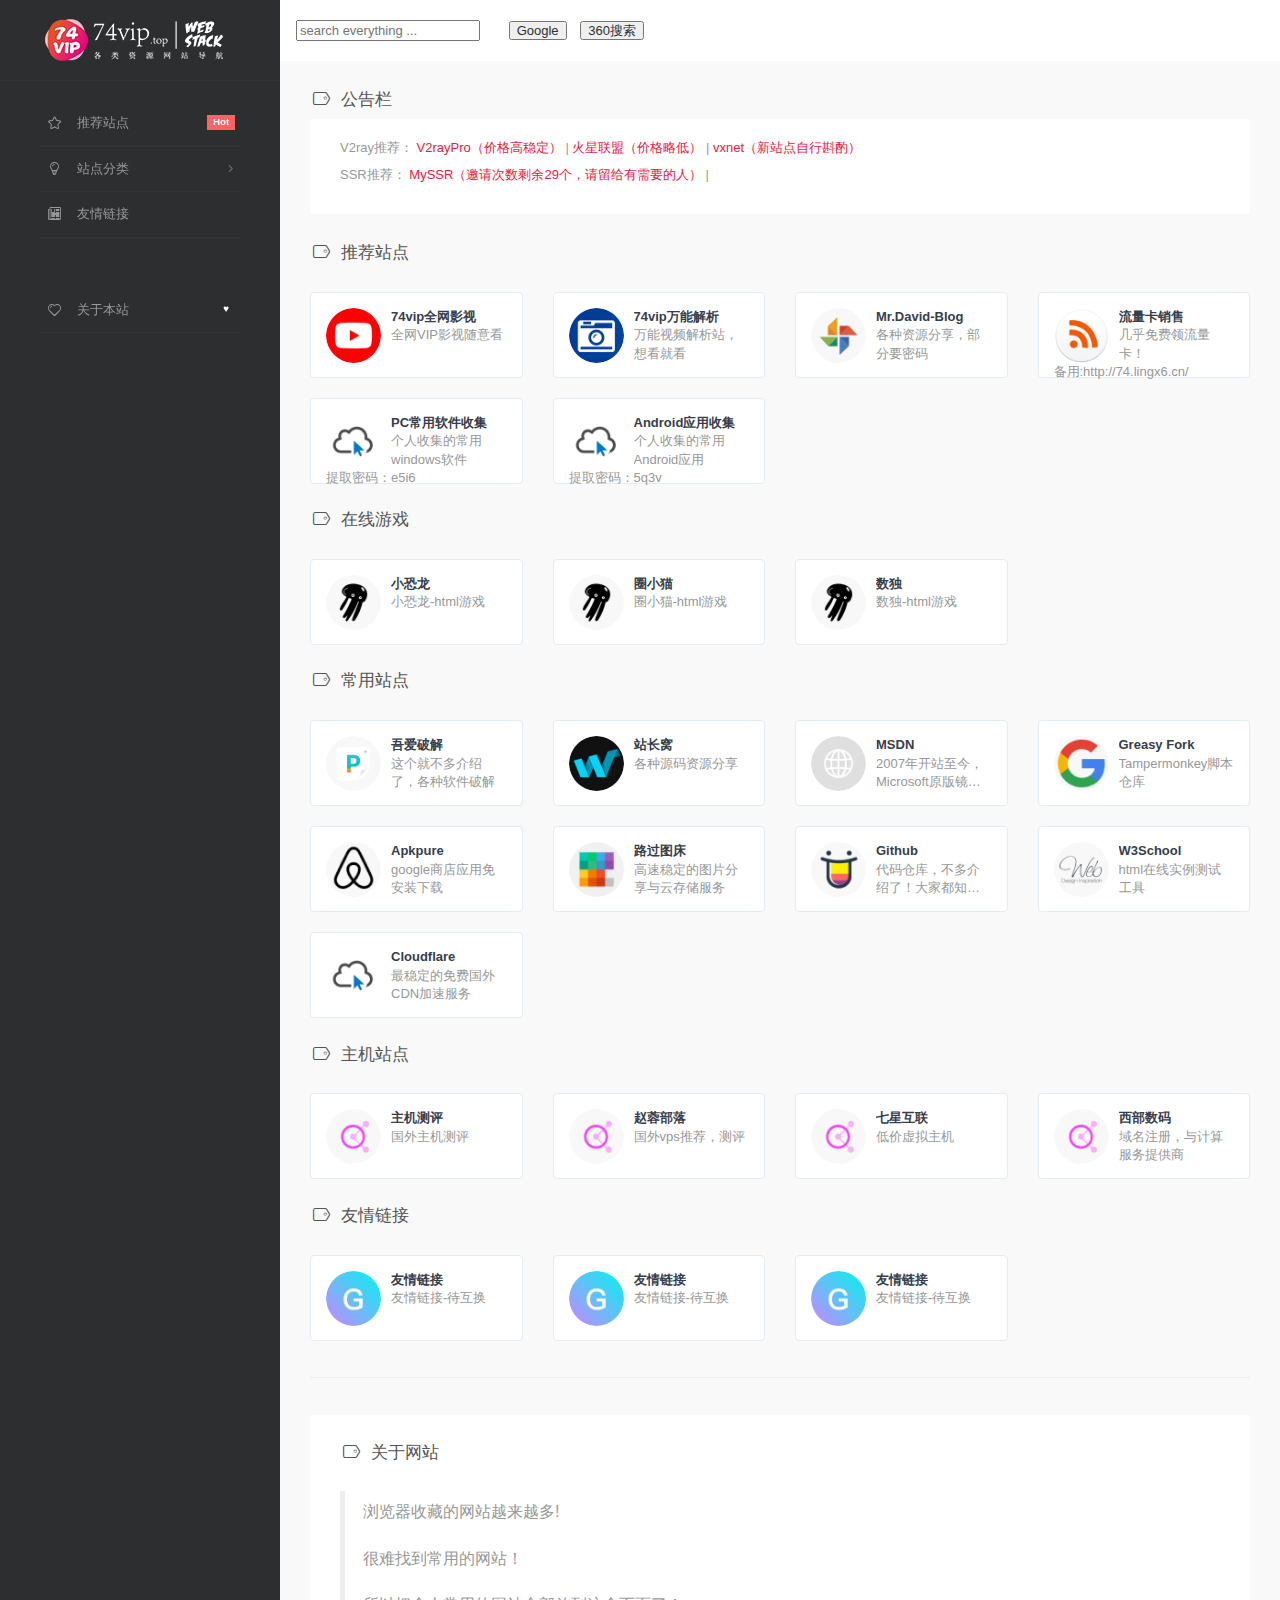
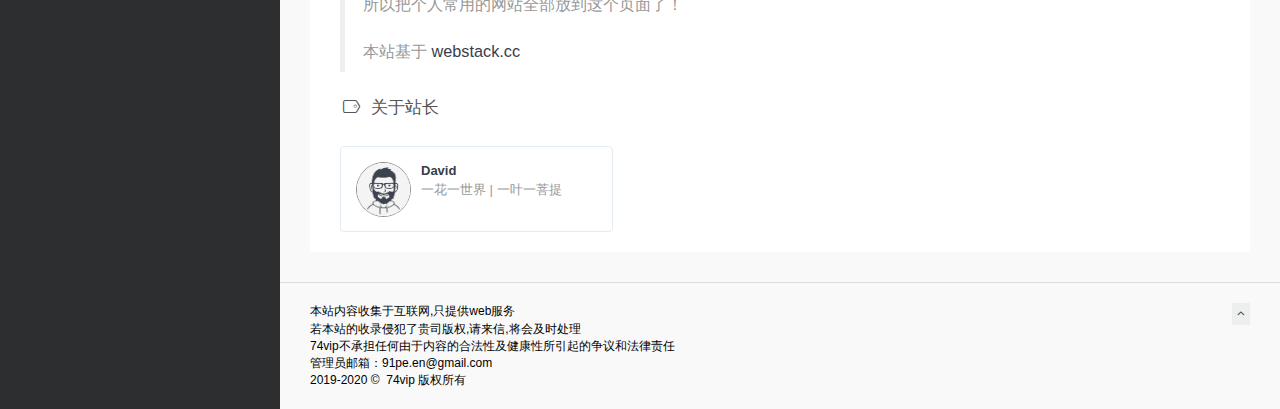
==== home.html @ 8270de8d "update" ====
<!DOCTYPE html>
<html lang="zh">

<head>
    <meta charset="utf-8">
    <meta http-equiv="X-UA-Compatible" content="IE=edge">
    <meta name="viewport" content="width=device-width, initial-scale=1.0" />
    <meta name="author" content="viggo" />
    <title>Mr.D Stack</title>
    <link rel="shortcut icon" href="./assets/images/favicon.png">
    <link rel="stylesheet" href="./assets/css/fonts/linecons/css/linecons.css">
    <link rel="stylesheet" href="./assets/css/fonts/fontawesome/css/font-awesome.min.css">
    <link rel="stylesheet" href="./assets/css/bootstrap.css">
    <link rel="stylesheet" href="./assets/css/xenon-core.css">
    <link rel="stylesheet" href="./assets/css/xenon-components.css">
    <link rel="stylesheet" href="./assets/css/xenon-skins.css">
    <link rel="stylesheet" href="./assets/css/nav.css">
	<script src="./assets/js/jquery.min.js"></script>
    <script src="./assets/js/jquery-1.11.1.min.js"></script>
	<script>
        //LISTEN ENTER KEYDOWN EVENT
        document.onkeydown = function(e){
            if(!e){
                e = window.event;
            }
            if((e.keyCode || e.which) == 13){
                do_search();
            }
        }

        //DO SEARCH EVENT
        function do_haoso_search() {
            var search_txt = document.getElementById("search-bar-input").value;
            if (search_txt == "") {
                alert("search text is empty ! ");
                return false;
            }
            var search_url = "https://www.so.com/s?q=" + search_txt;
            window.open(search_url);
        }
        function do_google_search() {
            var search_txt = document.getElementById("search-bar-input").value;
            if (search_txt == "") {
                alert("search text is empty ! ");
                return false;
            }
            var search_url = "https://www.google.com/search?newwindow=1&hl=zh-CN&q=" + search_txt;
            window.open(search_url);
        }
		function on_enter_key(){
			if (event.keyCode==13){
				var search_txt = document.getElementById("search-bar-input").value;
				if (search_txt == "") {
					alert("search text is empty ! ");
					return false;
				}
				var search_url = "https://www.so.com/s?q=" + search_txt;
				window.open(search_url);
			}
		}
    </script>
	
</head>
<body class="page-body">
    <!-- skin-white -->
    <div class="page-container">
        <div class="sidebar-menu toggle-others fixed">
            <div class="sidebar-menu-inner">
                <header class="logo-env">
                    <!-- logo -->
                    <div class="logo">
                        <a href="index.html" class="logo-expanded">
                            <img src="./assets/images/logo@2x.png" width="100%" alt="" />
                        </a>
                        <a href="index.html" class="logo-collapsed">
                            <img src="./assets/images/logo-collapsed@2x.png" width="40" alt="" />
                        </a>
                    </div>
                    <div class="mobile-menu-toggle visible-xs">
                        <a href="#" data-toggle="user-info-menu">
                            <i class="linecons-cog"></i>
                        </a>
                        <a href="#" data-toggle="mobile-menu">
                            <i class="fa-bars"></i>
                        </a>
                    </div>
                </header>
                <ul id="main-menu" class="main-menu">
                    <li>
                        <a href="#推荐站点" class="smooth">
                            <i class="linecons-star"></i>
                            <span class="title">推荐站点</span>
							<span class="label label-pink pull-right hidden-collapsed">Hot</span>
                        </a>
                    </li>
					<li>
                        <a>
                            <i class="linecons-lightbulb"></i>
                            <span class="title">站点分类</span>
                        </a>
                        <ul>
                            <li>
                                <a href="#常用站点" class="smooth">
                                    <span class="title">常用站点</span>
                                </a>
                            </li>
							<li>
                                <a href="#在线游戏" class="smooth">
                                    <span class="title">在线游戏</span>
                                </a>
                            </li>
							<li>
                                <a href="#主机站点" class="smooth">
                                    <span class="title">主机站点</span>
                                </a>
                            </li>
                        </ul>
                    </li>
					<li>
                        <a href="#友情链接" class="smooth">
                            <i class="linecons-doc"></i>
                            <span class="title">友情链接</span>
                        </a>
                    </li>            
                    <div class="submit-tag">
                        <a href="#关于网站" class="smooth">
                            <i class="linecons-heart"></i>
                            <span class="tooltip-blue">关于本站</span>
                            <span class="label label-Primary pull-right hidden-collapsed">♥︎</span>
                        </a>
                    </div>
					<!-- <div style="margin: 10px auto;">
					    <img src="./assets/images/74vipqr.png" title="扫描二维码，手机浏览器打开">
					</div>  -->                  
                </ul>
            </div>
        </div>		
        <div class="main-content">
		    <!-- 头部导航 -->
		    <nav class="navbar user-info-navbar" role="navigation">
                <!-- User Info, Notifications and Menu Bar -->
                <!-- Left links for user info navbar -->
                <ul class="user-info-menu left-links list-inline list-unstyled">
                    <!-- <li class="hidden-sm hidden-xs">
                        <a href="#" data-toggle="sidebar">
                            <i class="fa-bars"></i>
                        </a>
                    </li> -->
					<!-- <li class="dropdown hover-line language-switcher">
                        <a href="https://74vip.github.io/md/examples/simple.html" target="_blank">
                            <img src="./assets/images/md.ico" alt="flag-cn" /> Markdown编辑器
                        </a>
                    </li> -->
					<li class="dropdown hover-line language-switcher">
					<div id="search-bar" style="margin: 5px auto;">
                        <input id="search-bar-input" onkeydown="on_enter_key()" type="text" style="margin: 15px;" placeholder="search everything ..." autocomplete="off">
	                    <button style="margin-left: 10px;" onclick="do_google_search()">Google</button><a class="close"></a>
	                    <button style="margin-left: 10px;" onclick="do_haoso_search()">360搜索</button><a class="close"></a>
                    </div>
					</li>
                </ul>              
            </nav>
			<!-- END头部导航 -->
			<!-- 公告区 -->
                    <h4 class="text-gray"><i class="linecons-tag" style="margin-right: 7px;" id="公告"></i>公告栏</h4>
                        <div class="panel panel-default">
                            <p>V2ray推荐：
							<a href="https://v2board.v2ray.life/#/register?code=qhxpjPIZ" target="_blank"><span style="color:#ed1941;" title="略贵">V2rayPro（价格高稳定）</span></a> | 
							<a href="http://hxlm.org/#/register?code=72Pgcx1k" target="_blank"><span style="color:#ed1941;" title="有不限时间流量套餐">火星联盟（价格略低）</span></a> | 
							<a href="https://vxnet.co/auth/register?code=6Wbd" target="_blank"><span style="color:#ed1941;" title="新站点">vxnet（新站点自行斟酌）</span></a>
							</p>
							<p>SSR推荐：
							<a href="https://jsqpro.link/auth/register?code=Xyf0YGMZBJ12" target="_blank"><span style="color:#ed1941;" title="有不限时间的流量套餐">MySSR（邀请次数剩余29个，请留给有需要的人）</span></a> | 
							</p>
						</div>
                    <!-- END公告区 -->
            <!-- 推荐站点 -->
            <h4 class="text-gray"><i class="linecons-tag" style="margin-right: 7px;" id="推荐站点"></i>推荐站点</h4>
            <div class="row">
			    <div class="col-sm-3">
                    <div class="xe-widget xe-conversations box2 label-info" onclick="window.open('http://v.74vip.top/', '_blank')" data-toggle="tooltip" data-placement="bottom" title="" data-original-title="74vip全网影视">
                        <div class="xe-comment-entry">
                            <a class="xe-user-img">
                                <img src="./assets/images/logos/youtube.png" class="img-circle" width="55">
                            </a>
                            <div class="xe-comment">
                                <a href="#" class="xe-user-name overflowClip_1">
                                    <strong>74vip全网影视</strong>
                                </a>
                                <p class="overflowClip_2">全网VIP影视随意看</p>
                            </div>
                        </div>
                    </div>
                </div>
                <div class="col-sm-3">
                    <div class="xe-widget xe-conversations box2 label-info" onclick="window.open('./api/index.html', '_blank')" data-toggle="tooltip" data-placement="bottom" title="" data-original-title="74vip万能解析">
                        <div class="xe-comment-entry">
                            <a class="xe-user-img">
                                <img src="./assets/images/logos/StockSnap.png" class="img-circle" width="55">
                            </a>
                            <div class="xe-comment">
                                <a href="#" class="xe-user-name overflowClip_1">
                                    <strong>74vip万能解析</strong>
                                </a>
                                <p class="overflowClip_2">万能视频解析站，想看就看</p>
                            </div>
                        </div>
                    </div>
                </div>
				<div class="col-sm-3">
                    <div class="xe-widget xe-conversations box2 label-info" onclick="window.open('https://mkids.top/', '_blank')" data-toggle="tooltip" data-placement="bottom" title="" data-original-title="https://mkids.top/">
                        <div class="xe-comment-entry">
                            <a class="xe-user-img">
                                <img src="./assets/images/logos/pptplus.png" class="img-circle" width="55">
                            </a>
                            <span class="label label-info" data-toggle="tooltip" data-placement="left" title="" data-original-title="Hello I am a Tooltip"></span>
                            <div class="xe-comment">
                                <a href="#" class="xe-user-name overflowClip_1">
                                    <strong>Mr.David-Blog</strong>
                                </a>
                                <p class="overflowClip_2">各种资源分享，部分要密码</p>
                            </div>
                        </div>
                    </div>
                </div>
				<div class="col-sm-3">
                    <div class="xe-widget xe-conversations box2 label-info" onclick="window.open('http://74ka.lingx6.cn/', '_blank')" data-toggle="tooltip" data-placement="bottom" title="" data-original-title="http://74ka.lingx6.cn/">
                        <div class="xe-comment-entry">
                            <a class="xe-user-img">
                                <img src="./assets/images/logos/logo-web-25.png" class="img-circle" width="55">
                            </a>
                            <span class="label label-info" data-toggle="tooltip" data-placement="left" title="" data-original-title="Hello I am a Tooltip"></span>
                            <div class="xe-comment">
                                <a href="#" class="xe-user-name overflowClip_1">
                                    <strong>流量卡销售</strong>
                                </a>
                                <p class="overflowClip_2">几乎免费领流量卡！</p>
								<p class="overflowClip_2">备用:http://74.lingx6.cn/</p>
                            </div>
                        </div>
                    </div>
                </div>
			</div>
			
			<div class="row">
				<div class="col-sm-3">
                    <div class="xe-widget xe-conversations box2 label-info" onclick="window.open('https://www.lanzous.com/b641300/', '_blank')" data-toggle="tooltip" data-placement="bottom" title="" data-original-title="https://www.lanzous.com/b641300/">
                        <div class="xe-comment-entry">
                            <a class="xe-user-img">
                                <img src="./assets/images/logos/UICloud.png" class="img-circle" width="55">
                            </a>
                            <span class="label label-info" data-toggle="tooltip" data-placement="left" title="" data-original-title="Hello I am a Tooltip"></span>
                            <div class="xe-comment">
                                <a href="#" class="xe-user-name overflowClip_1">
                                    <strong>PC常用软件收集</strong>
                                </a>
                                <p class="overflowClip_2">个人收集的常用windows软件</p>
								<p class="overflowClip_2">提取密码：e5i6</p>
                            </div>
                        </div>
                    </div>
                </div>
				<div class="col-sm-3">
                    <div class="xe-widget xe-conversations box2 label-info" onclick="window.open('https://www.lanzous.com/b703807/', '_blank')" data-toggle="tooltip" data-placement="bottom" title="" data-original-title="https://www.lanzous.com/b703807/">
                        <div class="xe-comment-entry">
                            <a class="xe-user-img">
                                <img src="./assets/images/logos/UICloud.png" class="img-circle" width="55">
                            </a>
                            <span class="label label-info" data-toggle="tooltip" data-placement="left" title="" data-original-title="Hello I am a Tooltip"></span>
                            <div class="xe-comment">
                                <a href="#" class="xe-user-name overflowClip_1">
                                    <strong>Android应用收集</strong>
                                </a>
                                <p class="overflowClip_2">个人收集的常用Android应用</p>
								<p class="overflowClip_2">提取密码：5q3v</p>
                            </div>
                        </div>
                    </div>
                </div>
            </div>
			
            <br />
            <!-- END 站点推荐 -->
			<!-- 在线游戏 -->
            <h4 class="text-gray"><i class="linecons-tag" style="margin-right: 7px;" id="在线游戏"></i>在线游戏</h4>
            <div class="row">
				<div class="col-sm-3">
                    <div class="xe-widget xe-conversations box2 label-info" onclick="window.open('./game/rex/index.html', '_blank')" data-toggle="tooltip" data-placement="bottom" title="" data-original-title="">
                        <div class="xe-comment-entry">
                            <a class="xe-user-img">
                                <img src="./assets/images/logos/liqi.png" class="img-circle" width="55">
                            </a>
                            <span class="label label-info" data-toggle="tooltip" data-placement="left" title="" data-original-title="Hello I am a Tooltip"></span>
                            <div class="xe-comment">
                                <a href="#" class="xe-user-name overflowClip_1">
                                    <strong>小恐龙</strong>
                                </a>
                                <p class="overflowClip_2">小恐龙-html游戏</p>
                            </div>
                        </div>
                    </div>
                </div>
				<div class="col-sm-3">
                    <div class="xe-widget xe-conversations box2 label-info" onclick="window.open('./game/cat/index.html', '_blank')" data-toggle="tooltip" data-placement="bottom" title="" data-original-title="">
                        <div class="xe-comment-entry">
                            <a class="xe-user-img">
                                <img src="./assets/images/logos/liqi.png" class="img-circle" width="55">
                            </a>
                            <span class="label label-info" data-toggle="tooltip" data-placement="left" title="" data-original-title="Hello I am a Tooltip"></span>
                            <div class="xe-comment">
                                <a href="#" class="xe-user-name overflowClip_1">
                                    <strong>圈小猫</strong>
                                </a>
                                <p class="overflowClip_2">圈小猫-html游戏</p>
                            </div>
                        </div>
                    </div>
                </div>
				<div class="col-sm-3">
                    <div class="xe-widget xe-conversations box2 label-info" onclick="window.open('./game/sudo/index.html', '_blank')" data-toggle="tooltip" data-placement="bottom" title="" data-original-title="">
                        <div class="xe-comment-entry">
                            <a class="xe-user-img">
                                <img src="./assets/images/logos/liqi.png" class="img-circle" width="55">
                            </a>
                            <span class="label label-info" data-toggle="tooltip" data-placement="left" title="" data-original-title="Hello I am a Tooltip"></span>
                            <div class="xe-comment">
                                <a href="#" class="xe-user-name overflowClip_1">
                                    <strong>数独</strong>
                                </a>
                                <p class="overflowClip_2">数独-html游戏</p>
                            </div>
                        </div>
                    </div>
                </div>
			</div>
            <br />
            <!-- END 在线游戏 -->
            <!-- 常用站点 -->
            <h4 class="text-gray"><i class="linecons-tag" style="margin-right: 7px;" id="常用站点"></i>常用站点</h4>
            <div class="row">
                <div class="col-sm-3">
                    <div class="xe-widget xe-conversations box2 label-info" onclick="window.open('https://www.52pojie.cn/', '_blank')" data-toggle="tooltip" data-placement="bottom" title="" data-original-title="https://www.52pojie.cn/">
                        <div class="xe-comment-entry">
                            <a class="xe-user-img">
                                <img src="./assets/images/logos/papers.png" class="img-circle" width="55">
                            </a>
                            <div class="xe-comment">
                                <a href="#" class="xe-user-name overflowClip_1">
                                    <strong>吾爱破解</strong>
                                </a>
                                <p class="overflowClip_2">这个就不多介绍了，各种软件破解</p>
                            </div>
                        </div>
                    </div>
                </div>
                <div class="col-sm-3">
                    <div class="xe-widget xe-conversations box2 label-info" onclick="window.open('https://bbs.zhanzhangwo.com/', '_blank')" data-toggle="tooltip" data-placement="bottom" title="" data-original-title="https://bbs.zhanzhangwo.com/">
                        <div class="xe-comment-entry">
                            <a class="xe-user-img">
                                <img src="./assets/images/logos/webdesignledger.png" class="img-circle" width="55">
                            </a>
                            <div class="xe-comment">
                                <a href="#" class="xe-user-name overflowClip_1">
                                    <strong>站长窝</strong>
                                </a>
                                <p class="overflowClip_2">各种源码资源分享</p>
                            </div>
                        </div>
                    </div>
                </div>
                <div class="col-sm-3">
                    <div class="xe-widget xe-conversations box2 label-info" onclick="window.open('https://msdn.itellyou.cn/', '_blank')" data-toggle="tooltip" data-placement="bottom" title="" data-original-title="https://msdn.itellyou.cn/">
                        <div class="xe-comment-entry">
                            <a class="xe-user-img">
                                <img src="./assets/images/logos/default.png" class="img-circle" width="55">
                            </a>
                            <div class="xe-comment">
                                <a href="#" class="xe-user-name overflowClip_1">
                                    <strong>MSDN</strong>
                                </a>
                                <p class="overflowClip_2">2007年开站至今，Microsoft原版镜像下载</p>
                            </div>
                        </div>
                    </div>
                </div>
                <div class="col-sm-3">
                    <div class="xe-widget xe-conversations box2 label-info" onclick="window.open('https://greasyfork.org/zh-CN', '_blank')" data-toggle="tooltip" data-placement="bottom" title="" data-original-title="https://greasyfork.org/zh-CN">
                        <div class="xe-comment-entry">
                            <a class="xe-user-img">
                                <img src="./assets/images/logos/GoogleDesign.png" class="img-circle" width="55">
                            </a>
                            <div class="xe-comment">
                                <a href="#" class="xe-user-name overflowClip_1">
                                    <strong>Greasy Fork</strong>
                                </a>
                                <p class="overflowClip_2">Tampermonkey脚本仓库</p>
                            </div>
                        </div>
                    </div>
                </div>
            </div>
            <div class="row">
                <div class="col-sm-3">
                    <div class="xe-widget xe-conversations box2 label-info" onclick="window.open('https://apkpure.com/cn/', '_blank')" data-toggle="tooltip" data-placement="bottom" title="" data-original-title="https://apkpure.com/cn/">
                        <div class="xe-comment-entry">
                            <a class="xe-user-img">
                                <img src="./assets/images/logos/AirbnbDesign.png" class="img-circle" width="55">
                            </a>
                            <div class="xe-comment">
                                <a href="#" class="xe-user-name overflowClip_1">
                                    <strong>Apkpure</strong>
                                </a>
                                <p class="overflowClip_2">google商店应用免安装下载</p>
                            </div>
                        </div>
                    </div>
                </div>
                <div class="col-sm-3">
                    <div class="xe-widget xe-conversations box2 label-info" onclick="window.open('https://imgchr.com/', '_blank')" data-toggle="tooltip" data-placement="bottom" title="" data-original-title="https://imgchr.com/">
                        <div class="xe-comment-entry">
                            <a class="xe-user-img">
                                <img src="./assets/images/logos/flatuicolors.png" class="img-circle" width="55">
                            </a>
                            <div class="xe-comment">
                                <a href="#" class="xe-user-name overflowClip_1">
                                    <strong>路过图床</strong>
                                </a>
                                <p class="overflowClip_2">高速稳定的图片分享与云存储服务</p>
                            </div>
                        </div>
                    </div>
                </div>
                <div class="col-sm-3">
                    <div class="xe-widget xe-conversations box2 label-info" onclick="window.open('https://github.com/', '_blank')" data-toggle="tooltip" data-placement="bottom" title="" data-original-title="https://github.com/">
                        <div class="xe-comment-entry">
                            <a class="xe-user-img">
                                <img src="./assets/images/logos/colorhunt.png" class="img-circle" width="55">
                            </a>
                            <div class="xe-comment">
                                <a href="#" class="xe-user-name overflowClip_1">
                                    <strong>Github</strong>
                                </a>
                                <p class="overflowClip_2">代码仓库，不多介绍了！大家都知道的！</p>
                            </div>
                        </div>
                    </div>
                </div>
				<div class="col-sm-3">
                    <div class="xe-widget xe-conversations box2 label-info" onclick="window.open('http://www.w3school.com.cn/tiy/t.asp?f=html_basic', '_blank')" data-toggle="tooltip" data-placement="bottom" title="" data-original-title="http://www.w3school.com.cn/">
                        <div class="xe-comment-entry">
                            <a class="xe-user-img">
                                <img src="./assets/images/logos/WebInspiration.png" class="img-circle" width="55">
                            </a>
                            <div class="xe-comment">
                                <a href="#" class="xe-user-name overflowClip_1">
                                    <strong>W3School</strong>
                                </a>
                                <p class="overflowClip_2">html在线实例测试工具</p>
                            </div>
                        </div>
                    </div>
                </div>
			</div>
			<div class="row">
				<div class="col-sm-3">
                    <div class="xe-widget xe-conversations box2 label-info" onclick="window.open('https://www.cloudflare.com/zh-cn/', '_blank')" data-toggle="tooltip" data-placement="bottom" title="" data-original-title="https://www.cloudflare.com/">
                        <div class="xe-comment-entry">
                            <a class="xe-user-img">
                                <img src="./assets/images/logos/UICloud.png" class="img-circle" width="55">
                            </a>
                            <div class="xe-comment">
                                <a href="#" class="xe-user-name overflowClip_1">
                                    <strong>Cloudflare</strong>
                                </a>
                                <p class="overflowClip_2">最稳定的免费国外CDN加速服务</p>
                            </div>
                        </div>
                    </div>
                </div>
            </div>
            <br />
            <!--END 常用站点 -->
			<!-- 主机站点 -->
            <h4 class="text-gray"><i class="linecons-tag" style="margin-right: 7px;" id="主机站点"></i>主机站点</h4>
            <div class="row">
                <div class="col-sm-3">
                    <div class="xe-widget xe-conversations box2 label-info" onclick="window.open('https://www.zhujiceping.com/', '_blank')" data-toggle="tooltip" data-placement="bottom" title="" data-original-title="https://www.zhujiceping.com/">
                        <div class="xe-comment-entry">
                            <a class="xe-user-img">
                                <img src="./assets/images/logos/AdobeColorCC.png" class="img-circle" width="55">
                            </a>
                            <div class="xe-comment">
                                <a href="#" class="xe-user-name overflowClip_1">
                                    <strong>主机测评</strong>
                                </a>
                                <p class="overflowClip_2">国外主机测评</p>
                            </div>
                        </div>
                    </div>
                </div>
				<div class="col-sm-3">
                    <div class="xe-widget xe-conversations box2 label-info" onclick="window.open('https://www.zrblog.net/', '_blank')" data-toggle="tooltip" data-placement="bottom" title="" data-original-title="https://www.zrblog.net/">
                        <div class="xe-comment-entry">
                            <a class="xe-user-img">
                                <img src="./assets/images/logos/AdobeColorCC.png" class="img-circle" width="55">
                            </a>
                            <div class="xe-comment">
                                <a href="#" class="xe-user-name overflowClip_1">
                                    <strong>赵蓉部落</strong>
                                </a>
                                <p class="overflowClip_2">国外vps推荐，测评</p>
                            </div>
                        </div>
                    </div>
                </div>
				<div class="col-sm-3">
                    <div class="xe-widget xe-conversations box2 label-info" onclick="window.open('http://idc.qixids.cn/', '_blank')" data-toggle="tooltip" data-placement="bottom" title="" data-original-title="http://idc.qixids.cn/">
                        <div class="xe-comment-entry">
                            <a class="xe-user-img">
                                <img src="./assets/images/logos/AdobeColorCC.png" class="img-circle" width="55">
                            </a>
                            <div class="xe-comment">
                                <a href="#" class="xe-user-name overflowClip_1">
                                    <strong>七星互联</strong>
                                </a>
                                <p class="overflowClip_2">低价虚拟主机</p>
                            </div>
                        </div>
                    </div>
                </div>
				<div class="col-sm-3">
                    <div class="xe-widget xe-conversations box2 label-info" onclick="window.open('https://www.west.cn/', '_blank')" data-toggle="tooltip" data-placement="bottom" title="" data-original-title="https://www.west.cn/">
                        <div class="xe-comment-entry">
                            <a class="xe-user-img">
                                <img src="./assets/images/logos/AdobeColorCC.png" class="img-circle" width="55">
                            </a>
                            <div class="xe-comment">
                                <a href="#" class="xe-user-name overflowClip_1">
                                    <strong>西部数码</strong>
                                </a>
                                <p class="overflowClip_2">域名注册，与计算服务提供商</p>
                            </div>
                        </div>
                    </div>
                </div>
			</div>
            <br />
			<!--END 主机站点 -->
			<!-- 友情链接 -->
            <h4 class="text-gray"><i class="linecons-tag" style="margin-right: 7px;" id="友情链接"></i>友情链接</h4>
            <div class="row">
                <!-- <div class="col-sm-3">
                    <div class="xe-widget xe-conversations box2 label-info" onclick="window.open('https://ds74.top/', '_blank')" data-toggle="tooltip" data-placement="bottom" title="" data-original-title="https://ds74.top/">
                        <div class="xe-comment-entry">
                            <a class="xe-user-img">
                                <img src="./assets/images/logos/hhj.jpg" class="img-circle" width="55">
                            </a>
                            <div class="xe-comment">
                                <a href="#" class="xe-user-name overflowClip_1">
                                    <strong>红火箭专卖（正版）</strong>
                                </a>
                                <p class="overflowClip_2">Red Rocket Readers红火箭系列全套（574本正版PDF打包）</p>
                            </div>
                        </div>
                    </div>
                </div> -->
				<div class="col-sm-3">
                    <div class="xe-widget xe-conversations box2 label-info" onclick="window.open('https://www.google.com/', '_blank')" data-toggle="tooltip" data-placement="bottom" title="" data-original-title="https://www.google.com/">
                        <div class="xe-comment-entry">
                            <a class="xe-user-img">
                                <img src="./assets/images/logos/gradients.png" class="img-circle" width="55">
                            </a>
                            <div class="xe-comment">
                                <a href="#" class="xe-user-name overflowClip_1">
                                    <strong>友情链接</strong>
                                </a>
                                <p class="overflowClip_2">友情链接-待互换</p>
                            </div>
                        </div>
                    </div>
                </div>
				<div class="col-sm-3">
                    <div class="xe-widget xe-conversations box2 label-info" onclick="window.open('https://www.google.com/', '_blank')" data-toggle="tooltip" data-placement="bottom" title="" data-original-title="https://www.google.com/">
                        <div class="xe-comment-entry">
                            <a class="xe-user-img">
                                <img src="./assets/images/logos/gradients.png" class="img-circle" width="55">
                            </a>
                            <div class="xe-comment">
                                <a href="#" class="xe-user-name overflowClip_1">
                                    <strong>友情链接</strong>
                                </a>
                                <p class="overflowClip_2">友情链接-待互换</p>
                            </div>
                        </div>
                    </div>
                </div>
                <div class="col-sm-3">
                    <div class="xe-widget xe-conversations box2 label-info" onclick="window.open('https://www.google.com/', '_blank')" data-toggle="tooltip" data-placement="bottom" title="" data-original-title="https://www.google.com/">
                        <div class="xe-comment-entry">
                            <a class="xe-user-img">
                                <img src="./assets/images/logos/gradients.png" class="img-circle" width="55">
                            </a>
                            <div class="xe-comment">
                                <a href="#" class="xe-user-name overflowClip_1">
                                    <strong>友情链接</strong>
                                </a>
                                <p class="overflowClip_2">友情链接-待互换</p>
                            </div>
                        </div>
                    </div>
                </div>
            </div>
            <br />
            <!--END 友情链接 -->
                    <!-- 关于网站 -->
                    <HR></br>
                        <div class="panel panel-default">
                            <h4 class="text-gray"><i class="linecons-tag" style="margin-right: 7px;" id="关于网站"></i>关于网站</h4>
                            <div class="panel-body">
                                <div class="row">
                                    <div class="col-sm-12">
                                        <blockquote>
                                            <p>浏览器收藏的网站越来越多!</p>
                                            </br>
											<p>很难找到常用的网站！</p>
                                            </br>
                                            <p>所以把个人常用的网站全部放到这个页面了！</p>
							            	</br>
										    <p>本站基于<a href="https://github.com/WebStackPage/WebStackPage.github.io" target="_blank"> webstack.cc</a></p> 
                                        </blockquote>
                                    </div>
                                </div>
                                <!-- 关于站长 -->
                                <h4 class="text-gray"><i class="linecons-tag" style="margin-right: 7px;" id="关于站长"></i>关于站长</h4>
                                <div class="row">
                                    <div class="col-sm-4">
                                        <div class="xe-widget xe-conversations box2 label-info" onclick="window.open('http://wpa.qq.com/msgrd?v=3&uin=396866674&site=qq&menu=yes', '_blank')" data-toggle="tooltip" data-placement="bottom" title="" data-original-title="QQ:396866674">
                                            <div class="xe-comment-entry">
                                                <a class="xe-user-img">
                                                    <img src="./assets/images/logos/viggoz.png" class="img-circle" width="55">
                                                </a>
                                                <div class="xe-comment">
                                                    <a href="#" class="xe-user-name overflowClip_1">
                                                        <strong>David</strong>
                                                    </a>
                                                    <p class="overflowClip_2"> 一花一世界 | 一叶一菩提</p>
                                                </div>
                                            </div>
                                        </div>
                                    </div>
									<!-- <div class="col-sm-4">
                                        <div class="xe-widget xe-conversations box2 label-info" onclick="window.open('https://david.74vip.workers.dev/', '_blank')" data-toggle="tooltip" data-placement="bottom" title="" data-original-title="https://david.74vip.workers.dev/">
                                            <div class="xe-comment-entry">
                                                <a class="xe-user-img">
                                                    <img src="./assets/images/logo-collapsed@2x.png" class="img-circle" width="55">
                                                </a>
                                                <div class="xe-comment">
                                                    <a href="#" class="xe-user-name overflowClip_1">
                                                        <strong>74vip网站导航</strong>
                                                    </a>
                                                    <p class="overflowClip_2"> 另一个备用导航，Cloudflare Workers搭建</p>
                                                </div>
                                            </div>
                                        </div>
                                    </div> -->
                                </div> 					
                            </div>
                        </div>
                    <!-- END 关于网站 -->
            <!-- Main Footer -->
            <!-- Choose between footer styles: "footer-type-1" or "footer-type-2" -->
            <!-- Add class "sticky" to  always stick the footer to the end of page (if page contents is small) -->
            <!-- Or class "fixed" to  always fix the footer to the end of page -->
            <footer class="main-footer sticky footer-type-1">
                <div class="footer-inner">
                    <!-- Add your copyright text here -->
                    <div class="footer-text">
                        <span style="color:#000;text-align:center;">本站内容收集于互联网,只提供web服务</span><br />
                        <span style="color:#000;text-align:center;">若本站的收录侵犯了贵司版权,请来信,将会及时处理</span><br />
                        <span style="color:#000;text-align:center;">74vip不承担任何由于内容的合法性及健康性所引起的争议和法律责任</span><br />
                        <span style="color:#000;text-align:center;">管理员邮箱：91pe.en@gmail.com</span><br />
                        <span style="color:#000;text-align:center;">2019-2020 &copy;&nbsp; 74vip 版权所有</span>
                        <!--  - Purchase for only <strong>23$</strong> -->
                    </div>
                    <!-- Go to Top Link, just add rel="go-top" to any link to add this functionality -->
                    <div class="go-up">
                        <a href="#" rel="go-top">
                            <i class="fa-angle-up"></i>
                        </a>
                    </div>
                </div>
            </footer>
		</div>
    </div>
    <!-- 锚点平滑移动 -->
    <script type="text/javascript">
    $(document).ready(function() {
        $(document).on('click', '.has-sub', function(){
            var _this = $(this)
            if(!$(this).hasClass('expanded')) {
               setTimeout(function(){
                    _this.find('ul').attr("style","")
               }, 300);
              
            } else {
                $('.has-sub ul').each(function(id,ele){
                    var _that = $(this)
                    if(_this.find('ul')[0] != ele) {
                        setTimeout(function(){
                            _that.attr("style","")
                        }, 300);
                    }
                })
            }
        })
        $('.user-info-menu .hidden-sm').click(function(){
            if($('.sidebar-menu').hasClass('collapsed')) {
                $('.has-sub.expanded > ul').attr("style","")
            } else {
                $('.has-sub.expanded > ul').show()
            }
        })
        $("#main-menu li ul li").click(function() {
            $(this).siblings('li').removeClass('active'); // 删除其他兄弟元素的样式
            $(this).addClass('active'); // 添加当前元素的样式
        });
        $("a.smooth").click(function(ev) {
            ev.preventDefault();

            public_vars.$mainMenu.add(public_vars.$sidebarProfile).toggleClass('mobile-is-visible');
            ps_destroy();
            $("html, body").animate({
                scrollTop: $($(this).attr("href")).offset().top - 30
            }, {
                duration: 500,
                easing: "swing"
            });
        });
        return false;
    });

    var href = "";
    var pos = 0;
    $("a.smooth").click(function(e) {
        $("#main-menu li").each(function() {
            $(this).removeClass("active");
        });
        $(this).parent("li").addClass("active");
        e.preventDefault();
        href = $(this).attr("href");
        pos = $(href).position().top - 30;
    });
    </script>
	
    <!-- Bottom Scripts -->
    <script src="./assets/js/bootstrap.min.js"></script>
    <script src="./assets/js/TweenMax.min.js"></script>
    <script src="./assets/js/resizeable.js"></script>
    <script src="./assets/js/joinable.js"></script>
    <script src="./assets/js/xenon-api.js"></script>
    <script src="./assets/js/xenon-toggles.js"></script>
    <!-- JavaScripts initializations and stuff -->
    <script src="./assets/js/xenon-custom.js"></script>
</body>

</html>
---- assets/css/fonts/linecons/css/linecons.css ----
@font-face {
  font-family: 'linecons';
  src: url('../font/linecons.eot?24293614');
  src: url('../font/linecons.eot?24293614#iefix') format('embedded-opentype'),
       url('../font/linecons.woff?24293614') format('woff'),
       url('../font/linecons.ttf?24293614') format('truetype'),
       url('../font/linecons.svg?24293614#linecons') format('svg');
  font-weight: normal;
  font-style: normal;
}
/* Chrome hack: SVG is rendered more smooth in Windozze. 100% magic, uncomment if you need it. */
/* Note, that will break hinting! In other OS-es font will be not as sharp as it could be */
/*
@media screen and (-webkit-min-device-pixel-ratio:0) {
  @font-face {
    font-family: 'linecons';
    src: url('../font/linecons.svg?24293614#linecons') format('svg');
  }
}
*/
 
 [class^="linecons-"]:before, [class*=" linecons-"]:before {
  font-family: "linecons";
  font-style: normal;
  font-weight: normal;
  speak: none;
 
  display: inline-block;
  text-decoration: inherit;
  width: 1em;
  margin-right: .2em;
  text-align: center;
  /* opacity: .8; */
 
  /* For safety - reset parent styles, that can break glyph codes*/
  font-variant: normal;
  text-transform: none;
     
  /* fix buttons height, for twitter bootstrap */
  line-height: 1em;
 
  /* Animation center compensation - margins should be symmetric */
  /* remove if not needed */
  margin-left: .2em;
 
  /* you can be more comfortable with increased icons size */
  /* font-size: 120%; */
 
  /* Uncomment for 3D effect */
  /* text-shadow: 1px 1px 1px rgba(127, 127, 127, 0.3); */
}
 
.linecons-music:before { content: '\e800'; } /* '' */
.linecons-search:before { content: '\e801'; } /* '' */
.linecons-mail:before { content: '\e802'; } /* '' */
.linecons-heart:before { content: '\e803'; } /* '' */
.linecons-star:before { content: '\e804'; } /* '' */
.linecons-user:before { content: '\e805'; } /* '' */
.linecons-videocam:before { content: '\e806'; } /* '' */
.linecons-camera:before { content: '\e807'; } /* '' */
.linecons-photo:before { content: '\e808'; } /* '' */
.linecons-attach:before { content: '\e809'; } /* '' */
.linecons-lock:before { content: '\e80a'; } /* '' */
.linecons-eye:before { content: '\e80b'; } /* '' */
.linecons-tag:before { content: '\e80c'; } /* '' */
.linecons-thumbs-up:before { content: '\e80d'; } /* '' */
.linecons-pencil:before { content: '\e80e'; } /* '' */
.linecons-comment:before { content: '\e80f'; } /* '' */
.linecons-location:before { content: '\e810'; } /* '' */
.linecons-cup:before { content: '\e811'; } /* '' */
.linecons-trash:before { content: '\e812'; } /* '' */
.linecons-doc:before { content: '\e813'; } /* '' */
.linecons-note:before { content: '\e814'; } /* '' */
.linecons-cog:before { content: '\e815'; } /* '' */
.linecons-params:before { content: '\e816'; } /* '' */
.linecons-calendar:before { content: '\e817'; } /* '' */
.linecons-sound:before { content: '\e818'; } /* '' */
.linecons-clock:before { content: '\e819'; } /* '' */
.linecons-lightbulb:before { content: '\e81a'; } /* '' */
.linecons-tv:before { content: '\e81b'; } /* '' */
.linecons-desktop:before { content: '\e81c'; } /* '' */
.linecons-mobile:before { content: '\e81d'; } /* '' */
.linecons-cd:before { content: '\e81e'; } /* '' */
.linecons-inbox:before { content: '\e81f'; } /* '' */
.linecons-globe:before { content: '\e820'; } /* '' */
.linecons-cloud:before { content: '\e821'; } /* '' */
.linecons-paper-plane:before { content: '\e822'; } /* '' */
.linecons-fire:before { content: '\e823'; } /* '' */
.linecons-graduation-cap:before { content: '\e824'; } /* '' */
.linecons-megaphone:before { content: '\e825'; } /* '' */
.linecons-database:before { content: '\e826'; } /* '' */
.linecons-key:before { content: '\e827'; } /* '' */
.linecons-beaker:before { content: '\e828'; } /* '' */
.linecons-truck:before { content: '\e829'; } /* '' */
.linecons-money:before { content: '\e82a'; } /* '' */
.linecons-food:before { content: '\e82b'; } /* '' */
.linecons-shop:before { content: '\e82c'; } /* '' */
.linecons-diamond:before { content: '\e82d'; } /* '' */
.linecons-t-shirt:before { content: '\e82e'; } /* '' */
.linecons-wallet:before { content: '\e82f'; } /* '' */
---- assets/css/xenon-core.css ----
.ps-container .ps-scrollbar-x-rail {
    position: absolute;
    bottom: 3px;
    height: 5px;
    zoom: 1;
    filter: alpha(opacity=0);
    -webkit-opacity: 0;
    -moz-opacity: 0;
    opacity: 0;
    -webkit-transition: background-color .2s linear, opacity .2s linear;
    -moz-transition: background-color .2s linear, opacity .2s linear;
    -o-transition: background-color .2s linear, opacity .2s linear;
    transition: background-color .2s linear, opacity .2s linear
}

.ps-container:hover .ps-scrollbar-x-rail,
.ps-container.hover .ps-scrollbar-x-rail {
    zoom: 1;
    filter: alpha(opacity=60);
    -webkit-opacity: .6;
    -moz-opacity: .6;
    opacity: .6
}

.ps-container .ps-scrollbar-x-rail:hover,
.ps-container .ps-scrollbar-x-rail.hover {
    background-color: rgba(255, 255, 255, .5)
}

.ps-container .ps-scrollbar-x-rail.in-scrolling {
    background-color: rgba(255, 255, 255, .9)
}

.ps-container .ps-scrollbar-y-rail {
    position: absolute;
    right: 2px;
    width: 5px;
    zoom: 1;
    filter: alpha(opacity=0);
    -webkit-opacity: 0;
    -moz-opacity: 0;
    opacity: 0;
    -webkit-transition: background-color .2s linear, opacity .2s linear;
    -moz-transition: background-color .2s linear, opacity .2s linear;
    -o-transition: background-color .2s linear, opacity .2s linear;
    transition: background-color .2s linear, opacity .2s linear
}

.ps-container:hover .ps-scrollbar-y-rail,
.ps-container.hover .ps-scrollbar-y-rail {
    zoom: 1;
    filter: alpha(opacity=60);
    -webkit-opacity: .6;
    -moz-opacity: .6;
    opacity: .6
}

.ps-container .ps-scrollbar-y-rail:hover,
.ps-container .ps-scrollbar-y-rail.hover {
    background-color: rgba(255, 255, 255, .5)
}

.ps-container .ps-scrollbar-y-rail.in-scrolling {
    background-color: #eee;
    zoom: 1;
    filter: alpha(opacity=90);
    -webkit-opacity: .9;
    -moz-opacity: .9;
    opacity: .9
}

.ps-container .ps-scrollbar-x {
    position: absolute;
    bottom: 0;
    height: 5px;
    background-color: #aaa;
    -o-transition: background-color .2s linear;
    -webkit-transition: background-color .2s linear;
    -moz-transition: background-color .2s linear;
    transition: background-color .2s linear
}

.ps-container.ie6 .ps-scrollbar-x {
    font-size: 0
}

.ps-container .ps-scrollbar-x-rail:hover .ps-scrollbar-x,
.ps-container .ps-scrollbar-x-rail.hover .ps-scrollbar-x {
    background-color: #999
}

.ps-container .ps-scrollbar-y {
    position: absolute;
    right: 0;
    width: 5px;
    background-color: #aaa;
    -webkit-transition: background-color .2s linear;
    -moz-transition: background-color .2s linear;
    -o-transition: background-color .2s linear;
    transition: background-color .2s linear
}

.ps-container.ie6 .ps-scrollbar-y {
    font-size: 0
}

.ps-container .ps-scrollbar-y-rail:hover .ps-scrollbar-y,
.ps-container .ps-scrollbar-y-rail.hover .ps-scrollbar-y {
    background-color: #FAFAFA
}

.ps-container.ie .ps-scrollbar-x,
.ps-container.ie .ps-scrollbar-y {
    visibility: hidden
}

.ps-container.ie:hover .ps-scrollbar-x,
.ps-container.ie:hover .ps-scrollbar-y,
.ps-container.ie.hover .ps-scrollbar-x,
.ps-container.ie.hover .ps-scrollbar-y {
    visibility: visible
}

.cbp_tmtimeline {
    margin: 30px 0 0 0;
    padding: 0;
    list-style: none;
    position: relative
}

.cbp_tmtimeline:before {
    content: '';
    position: absolute;
    top: 0;
    bottom: 0;
    width: 10px;
    background: #afdcf8;
    left: 20%;
    margin-left: -10px
}

.cbp_tmtimeline>li {
    position: relative
}

.cbp_tmtimeline>li .cbp_tmtime {
    display: block;
    width: 25%;
    padding-right: 100px;
    position: absolute
}

.cbp_tmtimeline>li .cbp_tmtime span {
    display: block;
    text-align: right
}

.cbp_tmtimeline>li .cbp_tmtime span:first-child {
    font-size: .9em;
    color: #bdd0db
}

.cbp_tmtimeline>li .cbp_tmtime span:last-child {
    font-size: 2.9em;
    color: #3594cb
}

.cbp_tmtimeline>li:nth-child(odd) .cbp_tmtime span:last-child {
    color: #6cbfee
}

.cbp_tmtimeline>li .cbp_tmlabel {
    margin: 0 0 15px 25%;
    background: #3594cb;
    color: #fff;
    padding: 2em;
    font-size: 1.2em;
    font-weight: 300;
    line-height: 1.4;
    position: relative;
    border-radius: 5px
}

.cbp_tmtimeline>li:nth-child(odd) .cbp_tmlabel {
    background: #6cbfee
}

.cbp_tmtimeline>li .cbp_tmlabel h2 {
    margin-top: 0;
    padding: 0 0 10px 0;
    border-bottom: 1px solid rgba(255, 255, 255, .4)
}

.cbp_tmtimeline>li .cbp_tmlabel:after {
    right: 100%;
    border: solid transparent;
    content: " ";
    height: 0;
    width: 0;
    position: absolute;
    pointer-events: none;
    border-right-color: #3594cb;
    border-width: 10px;
    top: 10px
}

.cbp_tmtimeline>li:nth-child(odd) .cbp_tmlabel:after {
    border-right-color: #6cbfee
}

.cbp_tmtimeline>li .cbp_tmicon {
    width: 40px;
    height: 40px;
    speak: none;
    font-style: normal;
    font-weight: 400;
    font-variant: normal;
    text-transform: none;
    font-size: 1.4em;
    line-height: 40px;
    -webkit-font-smoothing: antialiased;
    position: absolute;
    color: #fff;
    background: #46a4da;
    border-radius: 50%;
    box-shadow: 0 0 0 8px #afdcf8;
    text-align: center;
    left: 20%;
    top: 0;
    margin: 0 0 0 -25px
}

@media screen and (max-width:65.375em) {
    .cbp_tmtimeline>li .cbp_tmtime span:last-child {
        font-size: 1.5em
    }
}

@media screen and (max-width:47.2em) {
    .cbp_tmtimeline:before {
        display: none
    }
    .cbp_tmtimeline>li .cbp_tmtime {
        width: 100%;
        position: relative;
        padding: 0 0 20px 0
    }
    .cbp_tmtimeline>li .cbp_tmtime span {
        text-align: left
    }
    .cbp_tmtimeline>li .cbp_tmlabel {
        margin: 0 0 30px 0;
        padding: 1em;
        font-weight: 400;
        font-size: 95%
    }
    .cbp_tmtimeline>li .cbp_tmlabel:after {
        right: auto;
        left: 20px;
        border-right-color: transparent;
        border-bottom-color: #3594cb;
        top: -20px
    }
    .cbp_tmtimeline>li:nth-child(odd) .cbp_tmlabel:after {
        border-right-color: transparent;
        border-bottom-color: #6cbfee
    }
    .cbp_tmtimeline>li .cbp_tmicon {
        position: relative;
        float: right;
        left: auto;
        margin: -55px 5px 0 0
    }
}

.dropdown-menu>li.checkbox-row {
    padding: 5px 20px
}

.dropdown-menu li.checkbox-row {
    display: block;
    clear: both;
    font-weight: 400;
    line-height: 18px;
    color: #333;
    white-space: nowrap
}

.dropdown-menu li.checkbox-row label {
    font-weight: 400
}

.dropdown-menu li.checkbox-row:hover,
.dropdown-menu li.checkbox-row input:hover,
.dropdown-menu li.checkbox-row label:hover {
    cursor: pointer
}

.no-touch .dropdown-menu>.checkbox-row:hover,
.no-touch .dropdown-menu>.checkbox-row:active {
    text-decoration: none;
    color: #262626;
    background-color: #f5f5f5
}

.btn-toolbar {
    margin-bottom: 5px
}

.btn-toolbar .btn-default {
    background-color: #68b828;
    color: #fff;
    border: 1px solid transparent
}

.btn-toolbar .btn-default.dropdown-toggle {
    -webkit-box-shadow: none;
    -moz-box-shadow: none;
    box-shadow: none;
    border-color: transparent
}

.btn-toolbar .btn-primary {
    background-color: #508e1f
}

.btn-toolbar .btn-group.open .dropdown-toggle {
    background-color: #508e1f;
    color: #fff
}

.btn-toolbar .dropdown-menu {
    margin-top: 0
}

.btn-toolbar .dropdown-menu .checkbox-row {
    -webkit-user-select: none;
    -moz-user-select: none;
    -ms-user-select: none;
    user-select: none
}

.btn-toolbar .dropdown-menu .checkbox-row .cbr-replaced {
    margin: 0;
    margin-right: 5px
}

.btn-toolbar .dropdown-menu .checkbox-row label {
    color: #979898;
    font-size: 12px;
    margin: 0
}

.lt-ie8 .btn-toolbar {
    display: none
}

.table-responsive {
    border-radius: 0;
    border: 1px solid #eee;
    margin-bottom: 18px
}

.table-responsive>.table {
    margin-bottom: 0
}

.table-responsive>.table-bordered {
    border: 0
}

.table-responsive>.table-bordered>thead>tr>th:first-child,
.table-responsive>.table-bordered>tbody>tr>th:first-child,
.table-responsive>.table-bordered>tfoot>tr>th:first-child,
.table-responsive>.table-bordered>thead>tr>td:first-child,
.table-responsive>.table-bordered>tbody>tr>td:first-child,
.table-responsive>.table-bordered>tfoot>tr>td:first-child {
    border-left: 0
}

.table-responsive>.table-bordered>thead>tr>th:last-child,
.table-responsive>.table-bordered>tbody>tr>th:last-child,
.table-responsive>.table-bordered>tfoot>tr>th:last-child,
.table-responsive>.table-bordered>thead>tr>td:last-child,
.table-responsive>.table-bordered>tbody>tr>td:last-child,
.table-responsive>.table-bordered>tfoot>tr>td:last-child {
    border-right: 0
}

.table-responsive>.table-bordered>tbody>tr:last-child>th,
.table-responsive>.table-bordered>tfoot>tr:last-child>th,
.table-responsive>.table-bordered>tbody>tr:last-child>td,
.table-responsive>.table-bordered>tfoot>tr:last-child>td {
    border-bottom: 0
}

.table-responsive[data-pattern=priority-columns] {
    position: relative;
    width: 100%;
    margin-bottom: 18px;
    overflow-y: hidden;
    overflow-x: auto;
    -ms-overflow-style: -ms-autohiding-scrollbar;
    border-radius: 0;
    border: 1px solid #eee;
    -webkit-overflow-scrolling: touch
}

.table-responsive[data-pattern=priority-columns]>.table {
    margin-bottom: 0
}

.table-responsive[data-pattern=priority-columns]>.table>thead>tr>th,
.table-responsive[data-pattern=priority-columns]>.table>tbody>tr>th,
.table-responsive[data-pattern=priority-columns]>.table>tfoot>tr>th,
.table-responsive[data-pattern=priority-columns]>.table>thead>tr>td,
.table-responsive[data-pattern=priority-columns]>.table>tbody>tr>td,
.table-responsive[data-pattern=priority-columns]>.table>tfoot>tr>td {
    white-space: nowrap
}

.table-responsive[data-pattern=priority-columns]>.table-bordered {
    border: 0
}

.table-responsive[data-pattern=priority-columns]>.table-bordered>thead>tr>th:first-child,
.table-responsive[data-pattern=priority-columns]>.table-bordered>tbody>tr>th:first-child,
.table-responsive[data-pattern=priority-columns]>.table-bordered>tfoot>tr>th:first-child,
.table-responsive[data-pattern=priority-columns]>.table-bordered>thead>tr>td:first-child,
.table-responsive[data-pattern=priority-columns]>.table-bordered>tbody>tr>td:first-child,
.table-responsive[data-pattern=priority-columns]>.table-bordered>tfoot>tr>td:first-child {
    border-left: 0
}

.table-responsive[data-pattern=priority-columns]>.table-bordered>thead>tr>th:last-child,
.table-responsive[data-pattern=priority-columns]>.table-bordered>tbody>tr>th:last-child,
.table-responsive[data-pattern=priority-columns]>.table-bordered>tfoot>tr>th:last-child,
.table-responsive[data-pattern=priority-columns]>.table-bordered>thead>tr>td:last-child,
.table-responsive[data-pattern=priority-columns]>.table-bordered>tbody>tr>td:last-child,
.table-responsive[data-pattern=priority-columns]>.table-bordered>tfoot>tr>td:last-child {
    border-right: 0
}

.table-responsive[data-pattern=priority-columns]>.table-bordered>tbody>tr:last-child>th,
.table-responsive[data-pattern=priority-columns]>.table-bordered>tfoot>tr:last-child>th,
.table-responsive[data-pattern=priority-columns]>.table-bordered>tbody>tr:last-child>td,
.table-responsive[data-pattern=priority-columns]>.table-bordered>tfoot>tr:last-child>td {
    border-bottom: 0
}

.mq.js .table-responsive[data-pattern=priority-columns] th[data-priority],
.mq.js.lt-ie10 .sticky-table-header th[data-priority],
.mq.js .table-responsive[data-pattern=priority-columns] td[data-priority],
.mq.js.lt-ie10 .sticky-table-header td[data-priority] {
    display: none
}

.lt-ie9.mq.js .table-responsive[data-pattern=priority-columns] th[data-priority="1"],
.lt-ie9.mq.js.lt-ie10 .sticky-table-header th[data-priority="1"],
.lt-ie9.mq.js .table-responsive[data-pattern=priority-columns] td[data-priority="1"],
.lt-ie9.mq.js.lt-ie10 .sticky-table-header td[data-priority="1"] {
    display: inline
}

.mq.js .table-responsive[data-pattern=priority-columns] th[data-priority="1"],
.mq.js.lt-ie10 .sticky-table-header th[data-priority="1"],
.mq.js .table-responsive[data-pattern=priority-columns] td[data-priority="1"],
.mq.js.lt-ie10 .sticky-table-header td[data-priority="1"] {
    display: table-cell
}

@media screen and (min-width:480px) {
    .lt-ie9.mq.js .table-responsive[data-pattern=priority-columns] th[data-priority="2"],
    .lt-ie9.mq.js.lt-ie10 .sticky-table-header th[data-priority="2"],
    .lt-ie9.mq.js .table-responsive[data-pattern=priority-columns] td[data-priority="2"],
    .lt-ie9.mq.js.lt-ie10 .sticky-table-header td[data-priority="2"] {
        display: inline
    }
    .mq.js .table-responsive[data-pattern=priority-columns] th[data-priority="2"],
    .mq.js.lt-ie10 .sticky-table-header th[data-priority="2"],
    .mq.js .table-responsive[data-pattern=priority-columns] td[data-priority="2"],
    .mq.js.lt-ie10 .sticky-table-header td[data-priority="2"] {
        display: table-cell
    }
}

@media screen and (min-width:640px) {
    .lt-ie9.mq.js .table-responsive[data-pattern=priority-columns] th[data-priority="3"],
    .lt-ie9.mq.js.lt-ie10 .sticky-table-header th[data-priority="3"],
    .lt-ie9.mq.js .table-responsive[data-pattern=priority-columns] td[data-priority="3"],
    .lt-ie9.mq.js.lt-ie10 .sticky-table-header td[data-priority="3"] {
        display: inline
    }
    .mq.js .table-responsive[data-pattern=priority-columns] th[data-priority="3"],
    .mq.js.lt-ie10 .sticky-table-header th[data-priority="3"],
    .mq.js .table-responsive[data-pattern=priority-columns] td[data-priority="3"],
    .mq.js.lt-ie10 .sticky-table-header td[data-priority="3"] {
        display: table-cell
    }
}

@media screen and (min-width:800px) {
    .lt-ie9.mq.js .table-responsive[data-pattern=priority-columns] th[data-priority="4"],
    .lt-ie9.mq.js.lt-ie10 .sticky-table-header th[data-priority="4"],
    .lt-ie9.mq.js .table-responsive[data-pattern=priority-columns] td[data-priority="4"],
    .lt-ie9.mq.js.lt-ie10 .sticky-table-header td[data-priority="4"] {
        display: inline
    }
    .mq.js .table-responsive[data-pattern=priority-columns] th[data-priority="4"],
    .mq.js.lt-ie10 .sticky-table-header th[data-priority="4"],
    .mq.js .table-responsive[data-pattern=priority-columns] td[data-priority="4"],
    .mq.js.lt-ie10 .sticky-table-header td[data-priority="4"] {
        display: table-cell
    }
}

@media screen and (min-width:960px) {
    .lt-ie9.mq.js .table-responsive[data-pattern=priority-columns] th[data-priority="5"],
    .lt-ie9.mq.js.lt-ie10 .sticky-table-header th[data-priority="5"],
    .lt-ie9.mq.js .table-responsive[data-pattern=priority-columns] td[data-priority="5"],
    .lt-ie9.mq.js.lt-ie10 .sticky-table-header td[data-priority="5"] {
        display: inline
    }
    .mq.js .table-responsive[data-pattern=priority-columns] th[data-priority="5"],
    .mq.js.lt-ie10 .sticky-table-header th[data-priority="5"],
    .mq.js .table-responsive[data-pattern=priority-columns] td[data-priority="5"],
    .mq.js.lt-ie10 .sticky-table-header td[data-priority="5"] {
        display: table-cell
    }
}

@media screen and (min-width:1120px) {
    .lt-ie9.mq.js .table-responsive[data-pattern=priority-columns] th[data-priority="6"],
    .lt-ie9.mq.js.lt-ie10 .sticky-table-header th[data-priority="6"],
    .lt-ie9.mq.js .table-responsive[data-pattern=priority-columns] td[data-priority="6"],
    .lt-ie9.mq.js.lt-ie10 .sticky-table-header td[data-priority="6"] {
        display: inline
    }
    .mq.js .table-responsive[data-pattern=priority-columns] th[data-priority="6"],
    .mq.js.lt-ie10 .sticky-table-header th[data-priority="6"],
    .mq.js .table-responsive[data-pattern=priority-columns] td[data-priority="6"],
    .mq.js.lt-ie10 .sticky-table-header td[data-priority="6"] {
        display: table-cell
    }
}

table.table-small-font {
    font-size: 12px;
    -webkit-text-size-adjust: none;
    line-height: 1.5em
}

table.focus-on tbody tr:hover {
    cursor: pointer
}

table.focus-on tbody tr.unfocused th,
table.focus-on tbody tr.unfocused td {
    color: #777;
    color: rgba(0, 0, 0, .4)
}

table.focus-on tbody tr.focused th,
table.focus-on tbody tr.focused td {
    background-color: #68b828;
    color: #fff;
    border-color: #63b026
}

table th.col-hide,
table td.col-hide {
    display: none
}

table th.col-show,
table td.col-show {
    display: inline
}

.lt-ie9 table th.col-show,
.lt-ie9 table td.col-show {
    display: table-cell
}

.lt-ie9 table.display-all th,
.lt-ie9 table.display-all td {
    display: inline!important
}

table.display-all th,
table.display-all td {
    display: table-cell!important
}

.sticky-table-header {
    background-color: #fff;
    border: none;
    border-radius: 0;
    border-top: 1px solid #eee;
    border-bottom: 1px solid #eee;
    position: absolute;
    top: 0;
    visibility: hidden;
    z-index: 990;
    overflow: hidden;
    min-width: 100%
}

.sticky-table-header.fixed-solution {
    min-width: 0;
    position: fixed
}

.lt-ie10 .sticky-table-header.fixed-solution {
    border-left: 1px solid #eee;
    border-right: 1px solid #eee;
    box-sizing: content-box;
    border-bottom: none
}

.sticky-table-header.border-radius-fix {
    border-bottom-left-radius: 3px;
    border-bottom-right-radius: 3px
}

.sticky-table-header>.table {
    margin-bottom: 0
}

.sticky-table-header>.table>thead>tr>th,
.sticky-table-header>.table>tbody>tr>th,
.sticky-table-header>.table>tfoot>tr>th,
.sticky-table-header>.table>thead>tr>td,
.sticky-table-header>.table>tbody>tr>td,
.sticky-table-header>.table>tfoot>tr>td {
    white-space: nowrap
}

.sticky-table-header>.table-bordered {
    border: 0
}

.sticky-table-header>.table-bordered>thead>tr>th:first-child,
.sticky-table-header>.table-bordered>tbody>tr>th:first-child,
.sticky-table-header>.table-bordered>tfoot>tr>th:first-child,
.sticky-table-header>.table-bordered>thead>tr>td:first-child,
.sticky-table-header>.table-bordered>tbody>tr>td:first-child,
.sticky-table-header>.table-bordered>tfoot>tr>td:first-child {
    border-left: 0
}

.sticky-table-header>.table-bordered>thead>tr>th:last-child,
.sticky-table-header>.table-bordered>tbody>tr>th:last-child,
.sticky-table-header>.table-bordered>tfoot>tr>th:last-child,
.sticky-table-header>.table-bordered>thead>tr>td:last-child,
.sticky-table-header>.table-bordered>tbody>tr>td:last-child,
.sticky-table-header>.table-bordered>tfoot>tr>td:last-child {
    border-right: 0
}

.sticky-table-header>.table-bordered>tbody>tr:last-child>th,
.sticky-table-header>.table-bordered>tfoot>tr:last-child>th,
.sticky-table-header>.table-bordered>tbody>tr:last-child>td,
.sticky-table-header>.table-bordered>tfoot>tr:last-child>td {
    border-bottom: 0
}

.transall,
.sidebar-menu .main-menu a,
.navbar.horizontal-menu .navbar-inner .navbar-brand a[data-toggle=settings-pane],
.navbar.horizontal-menu .navbar-inner .navbar-brand a[data-toggle=settings-pane] i,
footer.main-footer .go-up a,
.user-info-navbar .user-info-menu>li>a,
.footer-sticked-chat .chat-conversations>li .chat-user,
.footer-sticked-chat .chat-conversations>li.open .conversation-window,
.footer-sticked-chat .chat-conversations>li.browse-more .other-conversations-list li a span,
.breadcrumb.auto-hidden li a,
.icon-collection .fontawesome-icon-list .fa-hover .icon-str>i,
.icon-collection .fontawesome-icon-list .fa-hover .icon-str>span {
    -webkit-transition: all 220ms ease-in-out;
    -moz-transition: all 220ms ease-in-out;
    -o-transition: all 220ms ease-in-out;
    transition: all 220ms ease-in-out
}

.clearfix:before,
.clearfix:after,
.page-container .main-content .page-title:before,
.page-container .main-content .page-title:after,
.sidebar-menu .logo-env:before,
.sidebar-menu .logo-env:after,
.navbar.horizontal-menu .navbar-inner:before,
.navbar.horizontal-menu .navbar-inner:after,
footer.main-footer .footer-inner:before,
footer.main-footer .footer-inner:after,
.user-info-navbar .user-info-menu>li .dropdown-menu>.external a:before,
.user-info-navbar .user-info-menu>li .dropdown-menu>.external a:after,
#chat .chat-conversation .conversation-body>li:before,
#chat .chat-conversation .conversation-body>li:after,
.panel .panel-heading:before,
.panel .panel-heading:after,
.breadcrumb.auto-hidden:before,
.breadcrumb.auto-hidden:after,
.dataTables_wrapper .dataTables_length:before,
.dataTables_wrapper .dataTables_length:after,
.dataTables_wrapper .dataTables_filter:before,
.dataTables_wrapper .dataTables_filter:after,
.dataTables_wrapper .DTTT_container:before,
.dataTables_wrapper .DTTT_container:after,
.skin-color-palette:before,
.skin-color-palette:after,
.icon-collection .fontawesome-icon-list:before,
.icon-collection .fontawesome-icon-list:after,
.icon-collection .fontawesome-icon-list .fa-hover .icon-str:before,
.icon-collection .fontawesome-icon-list .fa-hover .icon-str:after,
.highlights li:before,
.highlights li:after,
.navbar.horizontal-menu .navbar-inner>.nav>li .dropdown-menu>.external a:before,
.navbar.horizontal-menu .navbar-inner>.nav>li .dropdown-menu>.external a:after {
    content: " ";
    display: table
}

.clearfix:after,
.page-container .main-content .page-title:after,
.sidebar-menu .logo-env:after,
.navbar.horizontal-menu .navbar-inner:after,
footer.main-footer .footer-inner:after,
.user-info-navbar .user-info-menu>li .dropdown-menu>.external a:after,
#chat .chat-conversation .conversation-body>li:after,
.panel .panel-heading:after,
.breadcrumb.auto-hidden:after,
.dataTables_wrapper .dataTables_length:after,
.dataTables_wrapper .dataTables_filter:after,
.dataTables_wrapper .DTTT_container:after,
.skin-color-palette:after,
.icon-collection .fontawesome-icon-list:after,
.icon-collection .fontawesome-icon-list .fa-hover .icon-str:after,
.highlights li:after,
.navbar.horizontal-menu .navbar-inner>.nav>li .dropdown-menu>.external a:after {
    clear: both
}

body {
    background-color: #f9f9f9;
}

a {
    outline: 0!important
}

p {
    color: #979898
}

html,
body {
    height: 100%;
    margin: 0;
    padding: 0;
    border: none
}

.boxed-container {
    background: #f9f9f9
}

.boxed-container #chat .chat-inner {
    position: absolute!important
}

.page-container {
    display: table;
    width: 100%;
    height: 100%;
    vertical-align: top;
    border-collapse: collapse;
    border-spacing: 0;
    table-layout: fixed
}

.boxed-container .page-container {
    max-width: 1140px;
    margin: 20px auto
}

@media screen and (max-width:768px) {
    .boxed-container .page-container {
        margin: 0
    }
}

.page-container.container {
    max-width: 1140px;
    table-layout: auto
}

.page-container .main-content {
    display: table-cell;
    position: relative;
    z-index: 1;
    padding: 30px;
    padding-bottom: 0;
    vertical-align: top;
    word-break: break-word;
    width: 100%;
    -webkit-transition: opacity 100ms ease-in-out;
    -moz-transition: opacity 100ms ease-in-out;
    -o-transition: opacity 100ms ease-in-out;
    transition: opacity 100ms ease-in-out
}

.page-container .main-content.is-loading {
    zoom: 1;
    filter: alpha(opacity=50);
    -webkit-opacity: .5;
    -moz-opacity: .5;
    opacity: .5;
    -webkit-transition: opacity 300ms ease-in-out;
    -moz-transition: opacity 300ms ease-in-out;
    -o-transition: opacity 300ms ease-in-out;
    transition: opacity 300ms ease-in-out
}

.boxed-container .page-container .main-content {
    background-color: #f9f9f9
}

.page-container .main-content:hover {
    z-index: 15
}

.page-container .main-content .page-title {
    background: #f8f8f8;
    margin: -30px;
    margin-bottom: 30px;
    padding: 20px 0;
    -webkit-box-shadow: 0 1px 0 rgba(0, 1, 1, .08), inset 0 1px 0 #ededed;
    -moz-box-shadow: 0 1px 0 rgba(0, 1, 1, .08), inset 0 1px 0 #ededed;
    box-shadow: 0 1px 0 rgba(0, 1, 1, .08), inset 0 1px 0 #ededed
}

@media screen and (max-width:768px) {
    .page-container .main-content .page-title {
        padding: 15px 0
    }
}

.page-container .main-content .page-title.full-width .title-env {
    width: 100%;
    padding-right: 30px
}

.page-container .main-content .page-title .title-env,
.page-container .main-content .page-title .breadcrumb-env {
    display: block
}

.page-container .main-content .page-title .title-env {
    float: left;
    padding-left: 30px
}

.page-container .main-content .page-title .title-env .title {
    margin: 0;
    font-size: 27px
}

@media screen and (max-width:768px) {
    .page-container .main-content .page-title .title-env .title {
        font-size: 23px
    }
    .page-container .main-content .page-title .title-env .title+p {
        font-size: 12px
    }
}

@media screen and (max-width:480px) {
    .page-container .main-content .page-title .title-env .title {
        font-size: 19px
    }
}

.page-container .main-content .page-title .title-env .title+p {
    margin: 0;
    margin-top: 5px;
    color: #979898
}

.page-container .main-content .page-title .breadcrumb-env {
    float: right;
    padding-right: 30px
}

@media screen and (max-width:480px) {
    .page-container .main-content .page-title .breadcrumb-env {
        clear: both;
        float: none;
        padding: 0 10px
    }
}

.page-container .main-content .page-title .breadcrumb-env .breadcrumb {
    margin-bottom: 0;
    margin-top: 8px
}

@media screen and (max-width:768px) {
    .page-container .main-content .page-title .breadcrumb-env .breadcrumb {
        margin-top: 4px
    }
    .page-container .main-content .page-title .breadcrumb-env .breadcrumb li a {
        font-size: 12px
    }
}

.sidebar-menu {
    display: table-cell;
    position: relative;
    width: 280px;
    background: #2c2e2f;
    z-index: 1
}

.sidebar-menu .logo-env {
    padding: 19px 45px;
    border-bottom: 1px solid #313437
}

.sidebar-menu .logo-env .logo {
    float: left
}

.sidebar-menu .logo-env .logo .logo-collapsed {
    display: none
}

.sidebar-menu .logo-env .settings-icon {
    float: right;
    position: relative;
    top: 1px
}

.sidebar-menu .logo-env .settings-icon a {
    color: #979898;
    line-height: 1
}

.sidebar-menu .logo-env .settings-icon a i {
    line-height: 1;
    font-size: 18px
}

.sidebar-menu .logo-env .settings-icon a:hover {
    color: #fff
}

.sidebar-menu .main-menu {
    padding-left: 40px;
    padding-right: 40px;
    margin-top: 20px;
    margin-bottom: 20px;
    list-style: none
}

@media screen and (max-width:768px) {
    .sidebar-menu .main-menu {
        margin-top: 10px;
        margin-bottom: 10px
    }
}

.sidebar-menu .main-menu a {
    color: #979898;
    text-decoration: none;
    display: block;
    padding: 13px 5px;
    border-bottom: 1px solid #313437
}

.sidebar-menu .main-menu a>i {
    display: inline-block;
    margin-right: 10px
}

.sidebar-menu .main-menu a>i+span {
    padding-right: 10px
}

.sidebar-menu .main-menu a>span {
    display: inline-block
}

.sidebar-menu .main-menu a>.label {
    margin-top: 1px
}

.sidebar-menu .main-menu a>.badge {
    font-size: 75%;
    line-height: 1.2
}

.sidebar-menu .main-menu a:hover {
    color: #fff
}

.sidebar-menu .main-menu li.active>a {
    color: #fff
}

.sidebar-menu .main-menu li.has-sub>a:before {
    position: relative;
    display: inline-block;
    font-family: FontAwesome;
    content: '\f107';
    float: right;
    color: #6d747a;
    margin-left: 10px;
    -webkit-transform: rotate(-90deg);
    -moz-transform: rotate(-90deg);
    -o-transform: rotate(-90deg);
    -ms-transform: rotate(-90deg);
    transform: rotate(-90deg);
    -webkit-transition: all 150ms ease-in-out;
    -moz-transition: all 150ms ease-in-out;
    -o-transition: all 150ms ease-in-out;
    transition: all 150ms ease-in-out
}

.sidebar-menu .main-menu li.has-sub.opened>a:before,
.sidebar-menu .main-menu li.has-sub.expanded>a:before {
    -webkit-transform: rotate(0deg);
    -moz-transform: rotate(0deg);
    -o-transform: rotate(0deg);
    -ms-transform: rotate(0deg);
    transform: rotate(0deg)
}

.sidebar-menu .main-menu>li.opened>ul {
    display: block
}

.sidebar-menu .main-menu>li.opened .opened>ul {
    display: block
}

.sidebar-menu .main-menu ul {
    display: none;
    margin: 0;
    padding: 0;
    overflow: hidden;
    list-style: none
}

.sidebar-menu .main-menu ul li {
    position: relative
}

@media screen and (min-width:768px) {
    .sidebar-menu .main-menu ul li.is-hidden {
        left: -20px;
        zoom: 1;
        filter: alpha(opacity=0);
        -webkit-opacity: 0;
        -moz-opacity: 0;
        opacity: 0
    }
}

.sidebar-menu .main-menu ul li.is-shown {
    left: 0;
    zoom: 1;
    filter: alpha(opacity=100);
    -webkit-opacity: 1;
    -moz-opacity: 1;
    opacity: 1;
    -webkit-transition: all 200ms ease-in-out;
    -moz-transition: all 200ms ease-in-out;
    -o-transition: all 200ms ease-in-out;
    transition: all 200ms ease-in-out
}

.sidebar-menu .main-menu ul li.is-shown+.is-shown {
    -webkit-transition-delay: 80ms;
    -moz-transition-delay: 80ms;
    -o-transition-delay: 80ms;
    transition-delay: 80ms
}

.sidebar-menu .main-menu ul li.is-shown+.is-shown+.is-shown {
    -webkit-transition-delay: 120ms;
    -moz-transition-delay: 120ms;
    -o-transition-delay: 120ms;
    transition-delay: 120ms
}

.sidebar-menu .main-menu ul li.is-shown+.is-shown+.is-shown+.is-shown {
    -webkit-transition-delay: 160ms;
    -moz-transition-delay: 160ms;
    -o-transition-delay: 160ms;
    transition-delay: 160ms
}

.sidebar-menu .main-menu ul li.is-shown+.is-shown+.is-shown+.is-shown+.is-shown {
    -webkit-transition-delay: 200ms;
    -moz-transition-delay: 200ms;
    -o-transition-delay: 200ms;
    transition-delay: 200ms
}

.sidebar-menu .main-menu ul li.is-shown+.is-shown+.is-shown+.is-shown+.is-shown+.is-shown {
    -webkit-transition-delay: 240ms;
    -moz-transition-delay: 240ms;
    -o-transition-delay: 240ms;
    transition-delay: 240ms
}

.sidebar-menu .main-menu ul li.is-shown+.is-shown+.is-shown+.is-shown+.is-shown+.is-shown+.is-shown {
    -webkit-transition-delay: 280ms;
    -moz-transition-delay: 280ms;
    -o-transition-delay: 280ms;
    transition-delay: 280ms
}

.sidebar-menu .main-menu ul li.is-shown+.is-shown+.is-shown+.is-shown+.is-shown+.is-shown+.is-shown+.is-shown {
    -webkit-transition-delay: 320ms;
    -moz-transition-delay: 320ms;
    -o-transition-delay: 320ms;
    transition-delay: 320ms
}

.sidebar-menu .main-menu ul li.is-shown+.is-shown+.is-shown+.is-shown+.is-shown+.is-shown+.is-shown+.is-shown+.is-shown {
    -webkit-transition-delay: 360ms;
    -moz-transition-delay: 360ms;
    -o-transition-delay: 360ms;
    transition-delay: 360ms
}

.sidebar-menu .main-menu ul li.is-shown+.is-shown+.is-shown+.is-shown+.is-shown+.is-shown+.is-shown+.is-shown+.is-shown+.is-shown {
    -webkit-transition-delay: 400ms;
    -moz-transition-delay: 400ms;
    -o-transition-delay: 400ms;
    transition-delay: 400ms
}

.sidebar-menu .main-menu ul li.is-shown+.is-shown+.is-shown+.is-shown+.is-shown+.is-shown+.is-shown+.is-shown+.is-shown+.is-shown+.is-shown {
    -webkit-transition-delay: 440ms;
    -moz-transition-delay: 440ms;
    -o-transition-delay: 440ms;
    transition-delay: 440ms
}

.sidebar-menu .main-menu ul li.hidden-item {
    visibility: hidden;
    zoom: 1;
    filter: alpha(opacity=0);
    -webkit-opacity: 0;
    -moz-opacity: 0;
    opacity: 0;
    -webkit-transition: all 250ms ease-in-out;
    -moz-transition: all 250ms ease-in-out;
    -o-transition: all 250ms ease-in-out;
    transition: all 250ms ease-in-out
}

.sidebar-menu .main-menu ul li a {
    padding-left: 35px
}

.sidebar-menu .main-menu ul li ul li a {
    padding-left: 60px
}

.sidebar-menu .main-menu ul li ul li ul li a {
    padding-left: 85px
}

.sidebar-menu .main-menu ul li ul li ul li ul li a {
    padding-left: 110px
}

.sidebar-menu .ps-scrollbar-x-rail .ps-scrollbar-x,
.sidebar-menu .ps-scrollbar-y-rail .ps-scrollbar-y {
    background-color: rgba(255, 255, 255, .6)
}

.sidebar-menu.fixed {
    height: 100%
}

.sidebar-menu.fixed .sidebar-menu-inner {
    position: fixed;
    left: 0;
    top: 0;
    bottom: 0;
    width: inherit;
    overflow: hidden
}

.page-body.right-sidebar .sidebar-menu.fixed .sidebar-menu-inner {
    left: auto;
    right: 0
}

@media screen and (min-width:768px) {
    .sidebar-menu.collapsed {
        width: 80px;
        z-index: 10;
        overflow: visible
    }
    .sidebar-menu.collapsed .hidden-collapsed {
        display: none!important
    }
    .sidebar-menu.collapsed+.main-content .user-info-navbar .user-info-menu a[data-toggle=sidebar] {
        color: #606161
    }
    .sidebar-menu.collapsed+.main-content .main-footer {
        left: 80px
    }
    .sidebar-menu.collapsed .sidebar-menu-inner {
        overflow: visible;
        position: relative
    }
    .sidebar-menu.collapsed .logo-env {
        padding: 18px 0
    }
    .sidebar-menu.collapsed .logo-env .logo-collapsed {
        display: block;
        text-align: center
    }
    .sidebar-menu.collapsed .logo-env .logo-collapsed img {
        display: inline-block
    }
    .sidebar-menu.collapsed .logo-env .logo-expanded,
    .sidebar-menu.collapsed .logo-env .settings-icon {
        display: none
    }
    .sidebar-menu.collapsed .logo-env .logo {
        float: none
    }
    .sidebar-menu.collapsed .main-menu {
        padding-left: 0;
        padding-right: 0
    }
    .sidebar-menu.collapsed .main-menu>li {
        text-align: center;
        position: relative
    }
    .sidebar-menu.collapsed .main-menu>li.active,
    .sidebar-menu.collapsed .main-menu>li li.active {
        background-color: #252627
    }
    .sidebar-menu.collapsed .main-menu>li>a>i {
        margin-right: 0;
        font-size: 16px
    }
    .sidebar-menu.collapsed .main-menu>li>a>span {
        display: none
    }
    .sidebar-menu.collapsed .main-menu>li>a>span.label {
        display: block;
        position: absolute;
        right: 0;
        top: 0
    }
    .sidebar-menu.collapsed .main-menu>li.has-sub>a:before {
        display: none
    }
    .sidebar-menu.collapsed .main-menu>li.opened>ul {
        display: none
    }
    .sidebar-menu.collapsed .main-menu>li>ul {
        position: absolute;
        background: #2c2e2f;
        width: 250px;
        top: 0;
        left: 100%;
        text-align: left
    }
    .page-body.right-sidebar .sidebar-menu.collapsed .main-menu>li>ul {
        left: auto;
        right: 100%
    }
    .sidebar-menu.collapsed .main-menu>li>ul>li>a {
        padding-left: 20px
    }
    .sidebar-menu.collapsed .main-menu>li>ul>li>ul>li>a {
        padding-left: 35px
    }
    .sidebar-menu.collapsed .main-menu>li>ul>li>ul>li>ul>li>a {
        padding-left: 50px
    }
    .sidebar-menu.collapsed .main-menu>li>ul>li>ul>li>ul>li>ul>li>a {
        padding-left: 65px
    }
    .sidebar-menu.collapsed .main-menu>li>ul>li>ul>li>ul>li>ul>li>ul>li>a {
        padding-left: 80px
    }
    .sidebar-menu.collapsed .main-menu>li>ul li.has-sub>a:before {
        margin-right: 10px
    }
    .sidebar-menu.collapsed .main-menu>li:hover>ul {
        display: block
    }
}

.page-body.right-sidebar .page-container {
    direction: rtl
}

.page-body.right-sidebar .page-container>* {
    direction: ltr
}

.navbar.horizontal-menu {
    position: relative;
    height: 85px;
    background: #fff;
    margin: 0;
    padding: 0;
    z-index: 101;
    min-height: 0;
    -webkit-box-shadow: 0 0 1px rgba(0, 0, 0, .15);
    -moz-box-shadow: 0 0 1px rgba(0, 0, 0, .15);
    box-shadow: 0 0 1px rgba(0, 0, 0, .15)
}

.navbar.horizontal-menu.navbar-fixed-top {
    position: fixed;
    left: 0;
    right: 0;
    top: 0
}

.navbar.horizontal-menu.navbar-fixed-top+.page-container {
    margin-top: 85px
}

.navbar.horizontal-menu.navbar-fixed-top+.page-container>.sidebar-menu.fixed .sidebar-menu-inner {
    top: 85px
}

.settings-pane-open .navbar.horizontal-menu.navbar-fixed-top {
    position: relative
}

.settings-pane-open .navbar.horizontal-menu.navbar-fixed-top+.page-container {
    margin-top: 0
}

.settings-pane-open .navbar.horizontal-menu.navbar-fixed-top+.page-container>.sidebar-menu.fixed .sidebar-menu-inner {
    top: 0
}

.settings-pane-open .navbar.horizontal-menu.navbar-minimal+.page-container {
    margin-top: 0!important
}

.navbar.horizontal-menu+.page-container>.sidebar-menu.fixed .sidebar-menu-inner {
    top: 85px
}

.navbar.horizontal-menu .navbar-inner .navbar-brand {
    padding: 0 30px;
    margin: 0;
    float: left;
    height: 85px;
    display: table
}

.navbar.horizontal-menu .navbar-inner .navbar-brand:hover a[data-toggle=settings-pane] {
    zoom: 1;
    filter: alpha(opacity=100);
    -webkit-opacity: 1;
    -moz-opacity: 1;
    opacity: 1
}

.settings-pane-open .navbar.horizontal-menu .navbar-inner .navbar-brand a[data-toggle=settings-pane] {
    zoom: 1;
    filter: alpha(opacity=100);
    -webkit-opacity: 1;
    -moz-opacity: 1;
    opacity: 1
}

.settings-pane-open .navbar.horizontal-menu .navbar-inner .navbar-brand a[data-toggle=settings-pane] i {
    color: #2c2e2f
}

.navbar.horizontal-menu .navbar-inner .navbar-brand a {
    display: table-cell;
    vertical-align: middle
}

.navbar.horizontal-menu .navbar-inner .navbar-brand a.logo img {
    margin: 0
}

.navbar.horizontal-menu .navbar-inner .navbar-brand a[data-toggle=settings-pane] {
    padding-left: 10px;
    zoom: 1;
    filter: alpha(opacity=0);
    -webkit-opacity: 0;
    -moz-opacity: 0;
    opacity: 0
}

.navbar.horizontal-menu .navbar-inner .navbar-brand a[data-toggle=settings-pane] i {
    display: block;
    line-height: 1;
    font-size: 12px;
    color: #979898;
    margin-top: 1px
}

.navbar.horizontal-menu .navbar-inner .navbar-brand a[data-toggle=settings-pane]:hover i {
    color: #2c2e2f
}

@media screen and (min-width:768px) {
    .navbar.horizontal-menu .navbar-inner .navbar-nav {
        list-style: none;
        padding: 0;
        margin: 0
    }
    .navbar.horizontal-menu .navbar-inner .navbar-nav.click-to-expand .has-sub:hover>a:before {
        -webkit-transform: rotate(0deg);
        -moz-transform: rotate(0deg);
        -o-transform: rotate(0deg);
        -ms-transform: rotate(0deg);
        transform: rotate(0deg)
    }
    .navbar.horizontal-menu .navbar-inner .navbar-nav.click-to-expand .has-sub.expanded>a:before {
        -webkit-transform: rotate(90deg);
        -moz-transform: rotate(90deg);
        -o-transform: rotate(90deg);
        -ms-transform: rotate(90deg);
        transform: rotate(90deg)
    }
    .navbar.horizontal-menu .navbar-inner .navbar-nav a {
        position: relative;
        display: inline-block;
        line-height: 1;
        color: #7d7f7f;
        z-index: 1
    }
    .navbar.horizontal-menu .navbar-inner .navbar-nav a>i {
        display: inline-block;
        margin-right: 5px
    }
    .navbar.horizontal-menu .navbar-inner .navbar-nav a>.label.pull-right {
        margin-top: 0
    }
    .navbar.horizontal-menu .navbar-inner .navbar-nav a>.title {
        display: inline-block
    }
    .navbar.horizontal-menu .navbar-inner .navbar-nav a>.title+.badge {
        margin-left: 7px
    }
    .navbar.horizontal-menu .navbar-inner .navbar-nav li:hover>a,
    .navbar.horizontal-menu .navbar-inner .navbar-nav li.active>a {
        color: #313232
    }
    .navbar.horizontal-menu .navbar-inner .navbar-nav>li {
        position: relative;
        z-index: 1;
        line-height: 85px;
        border: 1px solid transparent;
        border-top: 0;
        border-bottom: 0
    }
    .navbar.horizontal-menu .navbar-inner .navbar-nav>li:hover {
        z-index: 2
    }
    .navbar.horizontal-menu .navbar-inner .navbar-nav>li.active,
    .navbar.horizontal-menu .navbar-inner .navbar-nav>li:hover {
        border-color: #f3f3f3;
        background-color: #fafafa
    }
    .navbar.horizontal-menu .navbar-inner .navbar-nav>li.active {
        margin-left: -1px
    }
    .navbar.horizontal-menu .navbar-inner .navbar-nav>li.active+li:hover {
        border-left-color: transparent
    }
    .navbar.horizontal-menu .navbar-inner .navbar-nav>li>a {
        padding: 0 15px;
        line-height: 85px
    }
    .navbar.horizontal-menu .navbar-inner .navbar-nav>li>ul {
        position: absolute;
        min-width: 270px;
        border: 1px solid #eee;
        visibility: hidden;
        display: block;
        left: -1px;
        -webkit-border-radius: 0;
        -webkit-background-clip: padding-box;
        -moz-border-radius: 0;
        -moz-background-clip: padding;
        border-radius: 0;
        background-clip: padding-box;
        -webkit-box-shadow: 0 2px 8px rgba(0, 1, 1, .05);
        -moz-box-shadow: 0 2px 8px rgba(0, 1, 1, .05);
        box-shadow: 0 2px 8px rgba(0, 1, 1, .05);
        -webkit-transition: opacity 180ms linear, visibility 180ms linear;
        -moz-transition: opacity 180ms linear, visibility 180ms linear;
        -o-transition: opacity 180ms linear, visibility 180ms linear;
        transition: opacity 180ms linear, visibility 180ms linear;
        zoom: 1;
        filter: alpha(opacity=0);
        -webkit-opacity: 0;
        -moz-opacity: 0;
        opacity: 0
    }
    .navbar.horizontal-menu .navbar-inner .navbar-nav>li.hover>ul {
        visibility: visible;
        zoom: 1;
        filter: alpha(opacity=100);
        -webkit-opacity: 1;
        -moz-opacity: 1;
        opacity: 1
    }
    .navbar.horizontal-menu .navbar-inner .navbar-nav ul {
        position: relative;
        display: none;
        list-style: none;
        padding: 0;
        margin: 0;
        top: 100%;
        min-width: 100%;
        background: #fff;
        z-index: 2
    }
    .navbar.horizontal-menu .navbar-inner .navbar-nav ul ul {
        display: block;
        height: 0;
        overflow: hidden;
        visibility: hidden;
        zoom: 1;
        filter: alpha(opacity=0);
        -webkit-opacity: 0;
        -moz-opacity: 0;
        opacity: 0;
        -webkit-transition: opacity 350ms linear;
        -moz-transition: opacity 350ms linear;
        -o-transition: opacity 350ms linear;
        transition: opacity 350ms linear
    }
    .navbar.horizontal-menu .navbar-inner .navbar-nav ul ul.is-visible {
        height: auto;
        visibility: visible;
        zoom: 1;
        filter: alpha(opacity=100);
        -webkit-opacity: 1;
        -moz-opacity: 1;
        opacity: 1
    }
    .navbar.horizontal-menu .navbar-inner .navbar-nav ul>li:last-child>a:after {
        display: none
    }
    .navbar.horizontal-menu .navbar-inner .navbar-nav ul>li {
        line-height: 1;
        margin: 0
    }
    .navbar.horizontal-menu .navbar-inner .navbar-nav ul>li>a {
        position: relative;
        display: block;
        white-space: nowrap;
        padding: 15px 25px;
        color: #979898
    }
    .navbar.horizontal-menu .navbar-inner .navbar-nav ul>li>a:after {
        content: '';
        position: absolute;
        left: 25px;
        right: 25px;
        bottom: 0;
        background: #eee;
        height: 1px
    }
    .navbar.horizontal-menu .navbar-inner .navbar-nav ul>li.active>a {
        color: #313232;
        background: #fafafa;
        border-top: 1px solid #eee;
        margin-top: -2px
    }
    .navbar.horizontal-menu .navbar-inner .navbar-nav ul>li.active>a:after {
        left: 0;
        right: 0
    }
    .navbar.horizontal-menu .navbar-inner .navbar-nav ul>li.has-sub>a:before {
        content: '\f105';
        font-family: FontAwesome;
        display: block;
        float: right;
        color: #979898;
        position: relative;
        margin-left: 10px;
        line-height: 1.3;
        -webkit-transform-origin: center center;
        -moz-transform-origin: center center;
        -o-transform-origin: center center;
        -ms-transform-origin: center center;
        transform-origin: center center
    }
    .navbar.horizontal-menu .navbar-inner .navbar-nav ul>li.has-sub:hover>a:before,
    .navbar.horizontal-menu .navbar-inner .navbar-nav ul>li.has-sub.expanded>a:before {
        -webkit-transform: rotate(90deg);
        -moz-transform: rotate(90deg);
        -o-transform: rotate(90deg);
        -ms-transform: rotate(90deg);
        transform: rotate(90deg)
    }
    .navbar.horizontal-menu .navbar-inner .navbar-nav ul>li ul {
        background: #f6f6f6;
        border-top: 1px solid #eee;
        border-bottom: 1px solid #eee;
        margin-top: -1px
    }
    .navbar.horizontal-menu .navbar-inner .navbar-nav ul>li ul ul {
        background: #f1f1f1;
        border-top-color: #e7e7e7;
        border-bottom-color: #e7e7e7
    }
    .navbar.horizontal-menu .navbar-inner .navbar-nav ul>li ul ul a:after {
        background-color: #e7e7e7
    }
    .navbar.horizontal-menu .navbar-inner .navbar-nav ul>li ul ul ul {
        background: #ececec;
        border-top-color: #e2e2e2;
        border-bottom-color: #e2e2e2
    }
    .navbar.horizontal-menu .navbar-inner .navbar-nav ul>li ul ul ul a:after {
        background-color: #e2e2e2
    }
}

.navbar.horizontal-menu .navbar-inner .navbar-mobile-clear {
    display: block
}

.navbar.horizontal-menu .navbar-inner>.nav {
    list-style: none;
    margin: 0;
    padding: 0
}

.navbar.horizontal-menu .navbar-inner>.nav.navbar-mobile {
    display: none
}

.navbar.horizontal-menu .navbar-inner>.nav>li {
    line-height: 85px;
    display: inline-block
}

.navbar.horizontal-menu .navbar-inner>.nav>li i {
    font-size: 15px;
    color: #979898;
    line-height: 1
}

.navbar.horizontal-menu .navbar-inner>.nav>li>a {
    position: relative;
    padding: 0 15px;
    margin: 0;
    border: 1px solid transparent;
    border-top: 0;
    border-bottom: 0;
    z-index: 2
}

.navbar.horizontal-menu .navbar-inner>.nav>li>a:hover {
    background: #fafafa
}

.navbar.horizontal-menu .navbar-inner>.nav>li>a:hover i {
    color: #717272
}

.navbar.horizontal-menu .navbar-inner>.nav>li>a.notification-icon {
    padding: 0 20px
}

.navbar.horizontal-menu .navbar-inner>.nav>li>a.notification-icon:before {
    content: '';
    position: absolute;
    height: 2px;
    top: 0;
    left: 0;
    right: 0;
    background: #68b828;
    display: none
}

.navbar.horizontal-menu .navbar-inner>.nav>li>a.notification-icon:hover:before {
    display: block
}

.navbar.horizontal-menu .navbar-inner>.nav>li>a.notification-icon i {
    margin-right: 2px
}

.navbar.horizontal-menu .navbar-inner>.nav>li>a.notification-icon .badge {
    font-size: 9px;
    position: absolute;
    top: 50%;
    right: 10px;
    padding: 4px;
    min-width: 18px;
    font-weight: 400;
    line-height: 1;
    margin-top: -20px
}

.navbar.horizontal-menu .navbar-inner>.nav>li>a.notification-icon.notification-icon-messages:before {
    background-color: #7c38bc
}

.navbar.horizontal-menu .navbar-inner>.nav>li>a[data-toggle=chat] {
    padding: 0 20px
}

.chat-open .navbar.horizontal-menu .navbar-inner>.nav>li>a[data-toggle=chat] i {
    color: #717272
}

.navbar.horizontal-menu .navbar-inner>.nav>li.open>a.notification-icon {
    background-color: #fff;
    border-color: #f3f3f3;
    color: #717272
}

.navbar.horizontal-menu .navbar-inner>.nav>li.open>a.notification-icon i {
    color: #717272
}

.navbar.horizontal-menu .navbar-inner>.nav>li.open>a.notification-icon:before {
    display: block
}

.navbar.horizontal-menu .navbar-inner>.nav>li>ul {
    z-index: 1;
    border-color: #f3f3f3
}

.navbar.horizontal-menu .navbar-inner>.nav>li.search-form {
    padding: 0 20px
}

.navbar.horizontal-menu .navbar-inner>.nav>li.user-profile>a {
    border: 1px solid transparent;
    border-top: 0;
    border-bottom: 0
}

.navbar.horizontal-menu .navbar-inner>.nav>li.user-profile>a:focus {
    background-color: #fff
}

.navbar.horizontal-menu .navbar-inner>.nav>li.user-profile.open>a {
    background-color: #fff;
    border-color: #f3f3f3
}

.navbar.horizontal-menu .navbar-inner>.nav>li.user-profile.open>.dropdown-menu {
    margin-left: -1px
}

.navbar.horizontal-menu .navbar-inner>.nav>li .dropdown-menu {
    line-height: 1.42857143
}

.navbar.horizontal-menu .navbar-inner>.nav>li .dropdown-menu.messages,
.navbar.horizontal-menu .navbar-inner>.nav>li .dropdown-menu.notifications,
.navbar.horizontal-menu .navbar-inner>.nav>li .dropdown-menu.user-profile-menu {
    z-index: 1;
    margin-top: -1px
}

.navbar.horizontal-menu .navbar-inner>.nav>li .dropdown-menu.user-profile-menu {
    right: 0!important
}

@media screen and (min-width:767px) and (max-width:992px) {
    .navbar.horizontal-menu .navbar-inner .navbar-brand {
        padding: 0 15px
    }
    .navbar.horizontal-menu .navbar-inner .navbar-nav>li {
        line-height: 84px
    }
    .navbar.horizontal-menu .navbar-inner .navbar-nav>li>a {
        padding: 0 10px;
        font-size: 12px
    }
    .navbar.horizontal-menu .navbar-inner .navbar-nav>li>a>.badge {
        display: none
    }
    .navbar.horizontal-menu .navbar-inner>.nav>li i {
        font-size: 13px
    }
    .navbar.horizontal-menu .navbar-inner>.nav>li>a.notification-icon {
        padding-left: 15px;
        padding-right: 15px
    }
    .navbar.horizontal-menu .navbar-inner>.nav>li.user-profile>a>span {
        display: none!important
    }
}

.navbar.horizontal-menu.click-to-expand .has-sub:hover>a:before {
    -webkit-transform: rotate(0deg)!important;
    -moz-transform: rotate(0deg)!important;
    -o-transform: rotate(0deg)!important;
    -ms-transform: rotate(0deg)!important;
    transform: rotate(0deg)!important
}

.navbar.horizontal-menu.click-to-expand .has-sub.expanded>a:before {
    -webkit-transform: rotate(90deg)!important;
    -moz-transform: rotate(90deg)!important;
    -o-transform: rotate(90deg)!important;
    -ms-transform: rotate(90deg)!important;
    transform: rotate(90deg)!important
}

@media screen and (min-width:768px) {
    .navbar.horizontal-menu.navbar-minimal {
        height: 55px
    }
}

.navbar.horizontal-menu.navbar-minimal.navbar-fixed-top+.page-container {
    margin-top: 55px
}

@media screen and (max-width:768px) {
    .navbar.horizontal-menu.navbar-minimal.navbar-fixed-top+.page-container {
        margin-top: 0
    }
}

.navbar.horizontal-menu.navbar-minimal.navbar-fixed-top+.page-container>.sidebar-menu.fixed .sidebar-menu-inner {
    top: 55px
}

.navbar.horizontal-menu.navbar-minimal+.page-container>.sidebar-menu.fixed .sidebar-menu-inner {
    top: 55px
}

@media screen and (min-width:768px) {
    .navbar.horizontal-menu.navbar-minimal .navbar-inner .navbar-brand {
        height: 55px
    }
    .navbar.horizontal-menu.navbar-minimal .navbar-inner .navbar-nav>li {
        line-height: 55px
    }
    .navbar.horizontal-menu.navbar-minimal .navbar-inner .navbar-nav>li>a {
        line-height: 55px
    }
}

.navbar.horizontal-menu.navbar-minimal .navbar-inner>.nav>li {
    line-height: 55px
}

@media screen and (min-width:767px) and (max-width:992px) {
    .navbar.horizontal-menu.navbar-minimal .navbar-inner .navbar-nav>li {
        line-height: 54px
    }
}

@media screen and (max-width:768px) {
    .navbar.horizontal-menu {
        background: #2c2e2f;
        color: #fff;
        height: auto
    }
    .chat-open .navbar.horizontal-menu {
        left: -340px
    }
    .navbar.horizontal-menu.navbar-fixed-top {
        position: relative
    }
    .navbar.horizontal-menu.navbar-fixed-top+.page-container {
        margin-top: 0
    }
    .navbar.horizontal-menu.navbar-fixed-top+.page-container>.sidebar-menu.fixed .sidebar-menu-inner {
        top: 0
    }
    .settings-pane-open .navbar.horizontal-menu.navbar-fixed-top {
        position: relative
    }
    .settings-pane-open .navbar.horizontal-menu.navbar-fixed-top+.page-container {
        margin-top: 0
    }
    .settings-pane-open .navbar.horizontal-menu.navbar-fixed-top+.page-container>.sidebar-menu.fixed .sidebar-menu-inner {
        top: 0
    }
    .navbar.horizontal-menu+.page-container>.sidebar-menu.fixed .sidebar-menu-inner {
        top: 85px
    }
    .navbar.horizontal-menu .navbar-inner {
        padding: 20px 0
    }
    .navbar.horizontal-menu .navbar-inner .navbar-brand {
        height: auto;
        padding-left: 20px
    }
    .navbar.horizontal-menu .navbar-inner .navbar-brand a[data-toggle=settings-pane] {
        display: none
    }
    .navbar.horizontal-menu .navbar-inner .navbar-mobile-clear {
        display: block;
        clear: both
    }
    .navbar.horizontal-menu .navbar-inner .navbar-nav {
        display: none;
        padding-left: 40px;
        padding-right: 40px;
        margin-top: 20px;
        margin-bottom: 20px;
        list-style: none;
        margin-bottom: 0
    }
    .navbar.horizontal-menu .navbar-inner .navbar-nav a {
        color: #979898;
        text-decoration: none;
        display: block;
        padding: 13px 5px;
        border-bottom: 1px solid #313437
    }
    .navbar.horizontal-menu .navbar-inner .navbar-nav a>i {
        display: inline-block;
        margin-right: 10px
    }
    .navbar.horizontal-menu .navbar-inner .navbar-nav a>i+span {
        padding-right: 10px
    }
    .navbar.horizontal-menu .navbar-inner .navbar-nav a>span {
        display: inline-block
    }
    .navbar.horizontal-menu .navbar-inner .navbar-nav a>.label {
        margin-top: 1px
    }
    .navbar.horizontal-menu .navbar-inner .navbar-nav a>.badge {
        font-size: 75%;
        line-height: 1.2
    }
    .navbar.horizontal-menu .navbar-inner .navbar-nav a:hover {
        color: #fff
    }
    .navbar.horizontal-menu .navbar-inner .navbar-nav li.active>a {
        color: #fff
    }
    .navbar.horizontal-menu .navbar-inner .navbar-nav li.has-sub>a:before {
        position: relative;
        display: inline-block;
        font-family: FontAwesome;
        content: '\f107';
        float: right;
        color: #6d747a;
        margin-left: 10px;
        -webkit-transform: rotate(-90deg);
        -moz-transform: rotate(-90deg);
        -o-transform: rotate(-90deg);
        -ms-transform: rotate(-90deg);
        transform: rotate(-90deg);
        -webkit-transition: all 150ms ease-in-out;
        -moz-transition: all 150ms ease-in-out;
        -o-transition: all 150ms ease-in-out;
        transition: all 150ms ease-in-out
    }
    .navbar.horizontal-menu .navbar-inner .navbar-nav li.has-sub.opened>a:before,
    .navbar.horizontal-menu .navbar-inner .navbar-nav li.has-sub.expanded>a:before {
        -webkit-transform: rotate(0deg);
        -moz-transform: rotate(0deg);
        -o-transform: rotate(0deg);
        -ms-transform: rotate(0deg);
        transform: rotate(0deg)
    }
    .navbar.horizontal-menu .navbar-inner .navbar-nav>li.opened>ul {
        display: block
    }
    .navbar.horizontal-menu .navbar-inner .navbar-nav>li.opened .opened>ul {
        display: block
    }
    .navbar.horizontal-menu .navbar-inner .navbar-nav ul {
        display: none;
        margin: 0;
        padding: 0;
        overflow: hidden;
        list-style: none
    }
    .navbar.horizontal-menu .navbar-inner .navbar-nav ul li {
        position: relative
    }
    .navbar.horizontal-menu .navbar-inner .navbar-nav ul li.is-shown {
        left: 0;
        zoom: 1;
        filter: alpha(opacity=100);
        -webkit-opacity: 1;
        -moz-opacity: 1;
        opacity: 1;
        -webkit-transition: all 200ms ease-in-out;
        -moz-transition: all 200ms ease-in-out;
        -o-transition: all 200ms ease-in-out;
        transition: all 200ms ease-in-out
    }
    .navbar.horizontal-menu .navbar-inner .navbar-nav ul li.is-shown+.is-shown {
        -webkit-transition-delay: 80ms;
        -moz-transition-delay: 80ms;
        -o-transition-delay: 80ms;
        transition-delay: 80ms
    }
    .navbar.horizontal-menu .navbar-inner .navbar-nav ul li.is-shown+.is-shown+.is-shown {
        -webkit-transition-delay: 120ms;
        -moz-transition-delay: 120ms;
        -o-transition-delay: 120ms;
        transition-delay: 120ms
    }
    .navbar.horizontal-menu .navbar-inner .navbar-nav ul li.is-shown+.is-shown+.is-shown+.is-shown {
        -webkit-transition-delay: 160ms;
        -moz-transition-delay: 160ms;
        -o-transition-delay: 160ms;
        transition-delay: 160ms
    }
    .navbar.horizontal-menu .navbar-inner .navbar-nav ul li.is-shown+.is-shown+.is-shown+.is-shown+.is-shown {
        -webkit-transition-delay: 200ms;
        -moz-transition-delay: 200ms;
        -o-transition-delay: 200ms;
        transition-delay: 200ms
    }
    .navbar.horizontal-menu .navbar-inner .navbar-nav ul li.is-shown+.is-shown+.is-shown+.is-shown+.is-shown+.is-shown {
        -webkit-transition-delay: 240ms;
        -moz-transition-delay: 240ms;
        -o-transition-delay: 240ms;
        transition-delay: 240ms
    }
    .navbar.horizontal-menu .navbar-inner .navbar-nav ul li.is-shown+.is-shown+.is-shown+.is-shown+.is-shown+.is-shown+.is-shown {
        -webkit-transition-delay: 280ms;
        -moz-transition-delay: 280ms;
        -o-transition-delay: 280ms;
        transition-delay: 280ms
    }
    .navbar.horizontal-menu .navbar-inner .navbar-nav ul li.is-shown+.is-shown+.is-shown+.is-shown+.is-shown+.is-shown+.is-shown+.is-shown {
        -webkit-transition-delay: 320ms;
        -moz-transition-delay: 320ms;
        -o-transition-delay: 320ms;
        transition-delay: 320ms
    }
    .navbar.horizontal-menu .navbar-inner .navbar-nav ul li.is-shown+.is-shown+.is-shown+.is-shown+.is-shown+.is-shown+.is-shown+.is-shown+.is-shown {
        -webkit-transition-delay: 360ms;
        -moz-transition-delay: 360ms;
        -o-transition-delay: 360ms;
        transition-delay: 360ms
    }
    .navbar.horizontal-menu .navbar-inner .navbar-nav ul li.is-shown+.is-shown+.is-shown+.is-shown+.is-shown+.is-shown+.is-shown+.is-shown+.is-shown+.is-shown {
        -webkit-transition-delay: 400ms;
        -moz-transition-delay: 400ms;
        -o-transition-delay: 400ms;
        transition-delay: 400ms
    }
    .navbar.horizontal-menu .navbar-inner .navbar-nav ul li.is-shown+.is-shown+.is-shown+.is-shown+.is-shown+.is-shown+.is-shown+.is-shown+.is-shown+.is-shown+.is-shown {
        -webkit-transition-delay: 440ms;
        -moz-transition-delay: 440ms;
        -o-transition-delay: 440ms;
        transition-delay: 440ms
    }
    .navbar.horizontal-menu .navbar-inner .navbar-nav ul li.hidden-item {
        visibility: hidden;
        zoom: 1;
        filter: alpha(opacity=0);
        -webkit-opacity: 0;
        -moz-opacity: 0;
        opacity: 0;
        -webkit-transition: all 250ms ease-in-out;
        -moz-transition: all 250ms ease-in-out;
        -o-transition: all 250ms ease-in-out;
        transition: all 250ms ease-in-out
    }
    .navbar.horizontal-menu .navbar-inner .navbar-nav ul li a {
        padding-left: 35px
    }
    .navbar.horizontal-menu .navbar-inner .navbar-nav ul li ul li a {
        padding-left: 60px
    }
    .navbar.horizontal-menu .navbar-inner .navbar-nav ul li ul li ul li a {
        padding-left: 85px
    }
    .navbar.horizontal-menu .navbar-inner .navbar-nav ul li ul li ul li ul li a {
        padding-left: 110px
    }
    .navbar.horizontal-menu .navbar-inner .navbar-nav.mobile-is-visible {
        display: block
    }
    .navbar.horizontal-menu .navbar-inner>.nav {
        display: none
    }
    .navbar.horizontal-menu .navbar-inner>.nav>li {
        line-height: 65px
    }
    .navbar.horizontal-menu .navbar-inner>.nav.nav-userinfo {
        float: none;
        width: 100%;
        display: none;
        background: #fff;
        position: relative;
        top: 20px;
        text-align: right
    }
    .navbar.horizontal-menu .navbar-inner>.nav.nav-userinfo.mobile-is-visible {
        display: block
    }
    .navbar.horizontal-menu .navbar-inner>.nav.nav-userinfo>.xs-left {
        float: left
    }
    .navbar.horizontal-menu .navbar-inner>.nav.nav-userinfo>.xs-left.open>.dropdown-menu {
        left: 1px
    }
    .navbar.horizontal-menu .navbar-inner>.nav.nav-userinfo .notification-icon .badge {
        top: 50%
    }
    .navbar.horizontal-menu .navbar-inner>.nav.nav-userinfo .user-profile>a span {
        display: none
    }
    .navbar.horizontal-menu .navbar-inner>.nav.nav-userinfo .user-profile.open>a {
        background-color: #fafafa
    }
    .navbar.horizontal-menu .navbar-inner>.nav.navbar-mobile {
        display: block;
        float: right;
        padding-right: 20px
    }
    .navbar.horizontal-menu .navbar-inner>.nav.navbar-mobile a {
        position: relative;
        display: inline-block;
        color: #979898;
        line-height: 1;
        margin-left: 20px
    }
    .navbar.horizontal-menu .navbar-inner>.nav.navbar-mobile a i {
        line-height: 1;
        font-size: 18px;
        position: relative;
        top: 1px
    }
    .navbar.horizontal-menu .navbar-inner>.nav.navbar-mobile a:hover,
    .navbar.horizontal-menu .navbar-inner>.nav.navbar-mobile a:active,
    .navbar.horizontal-menu .navbar-inner>.nav.navbar-mobile a:focus {
        color: #fff
    }
    .navbar.horizontal-menu .navbar-inner>.nav.navbar-mobile a .badge {
        position: absolute;
        right: -3px;
        top: -8px;
        font-size: 8px;
        padding: 1px 2px;
        min-width: 14px
    }
}

@media screen and (max-width:768px) and screen and (max-width:768px) {
    .navbar.horizontal-menu .navbar-inner .navbar-nav {
        margin-top: 10px;
        margin-bottom: 10px
    }
}

@media screen and (max-width:768px) and screen and (min-width:768px) {
    .navbar.horizontal-menu .navbar-inner .navbar-nav ul li.is-hidden {
        left: -20px;
        zoom: 1;
        filter: alpha(opacity=0);
        -webkit-opacity: 0;
        -moz-opacity: 0;
        opacity: 0
    }
}

footer.main-footer {
    padding: 20px 30px;
    border-top: 1px solid #ddd;
    font-size: 12px;
    margin-left: -30px;
    margin-right: -30px;
    margin-top: 10px;
    background-color: #f9f9f9;
}

footer.main-footer:before,
footer.main-footer:after {
    content: " ";
    display: table
}

footer.main-footer:after {
    clear: both
}

footer.main-footer:before,
footer.main-footer:after {
    content: " ";
    display: table
}

footer.main-footer:after {
    clear: both
}

.page-container+footer.main-footer {
    margin-left: 0;
    margin-right: 0
}

.page-container+footer.main-footer .footer-inner {
    max-width: 1080px;
    margin-left: auto;
    margin-right: auto
}

footer.main-footer .footer-text {
    float: left
}

footer.main-footer .go-up {
    float: right;
    margin-bottom: 20px
}

footer.main-footer .go-up a {
    display: inline-block;
    background-color: rgba(44, 46, 47, .05);
    padding: 2px 5px
}

footer.main-footer .go-up a:hover {
    background-color: rgba(44, 46, 47, .1)
}

footer.main-footer.footer-type-2 {
    background-color: #252729;
    border-top: 0;
    color: #fff
}

footer.main-footer.footer-type-2 a {
    color: #fff
}

footer.main-footer.footer-type-2 .go-up a {
    background-color: rgba(255, 255, 255, .05)
}

footer.main-footer.footer-type-2 .go-up a:hover {
    background-color: rgba(255, 255, 255, .1)
}

footer.main-footer.fixed {
    position: fixed;
    left: 0px;
    right: 0;
    bottom: 0;
    margin-left: 0;
    margin-right: 0;
    margin-top: 10px!important
}

body.chat-open .user-info-navbar a[data-toggle=chat] {
    color: #606161
}

.user-info-navbar {
    background-color: #fff;
    min-height: 0;
    border: 0;
    padding: 0;
    margin: -30px;
    margin-bottom: 30px
}

.user-info-navbar .user-info-menu {
    margin: 0
}

.user-info-navbar .user-info-menu.left-links {
    float: left
}

.user-info-navbar .user-info-menu.right-links {
    float: right
}

.user-info-navbar .user-info-menu li {
    line-height: 1
}

.user-info-navbar .user-info-menu li a {
    line-height: 1
}

.user-info-navbar .user-info-menu li a img {
    line-height: 1
}

.user-info-navbar .user-info-menu>li {
    position: relative;
    margin: 0;
    padding: 0;
    border: 1px solid #fff;
    border-top: 0;
    border-bottom: 0;
    display: block;
    float: left
}

.user-info-navbar .user-info-menu>li.hover-line:before {
    content: '';
    position: absolute;
    display: block;
    height: 2px;
    top: 0;
    left: 0;
    right: 0;
    background: #68b828;
    display: none
}

.user-info-navbar .user-info-menu>li.hover-line:hover:before,
.user-info-navbar .user-info-menu>li.hover-line.open:before {
    display: block
}

.user-info-navbar .user-info-menu>li>a {
    position: relative;
    display: block;
    padding: 30px 20px;
    color: #979898;
    border-bottom: 1px solid #fff;
    top: 1px;
    z-index: 5;
    text-decoration: none
}

.user-info-navbar .user-info-menu>li>a i {
    font-size: 15px;
    line-height: 1
}

.user-info-navbar .user-info-menu>li>a:hover {
    color: #606161
}

.user-info-navbar .user-info-menu>li>a .badge {
    font-size: 9px;
    position: absolute;
    top: 20px;
    right: 10px;
    padding: 4px;
    min-width: 18px;
    font-weight: 400;
    line-height: 1
}

.user-info-navbar .user-info-menu>li>form {
    position: relative;
    display: block;
    padding: 30px 20px;
    padding-bottom: 26px;
    margin: 0;
    border-bottom: 1px solid #fff
}

.user-info-navbar .user-info-menu>li a[data-toggle=sidebar] {
    padding-left: 25px
}

.user-info-navbar .user-info-menu>li.fullscreen {
    position: relative;
    z-index: 1
}

.user-info-navbar .user-info-menu>li.fullscreen:hover a {
    background-color: #fafafa;
    color: #2c2e2f
}

.user-info-navbar .user-info-menu>li.search-form,
.navbar.horizontal-menu .navbar-inner>.nav>li.search-form {
    position: relative;
    z-index: 5
}

.user-info-navbar .user-info-menu>li.search-form .btn,
.navbar.horizontal-menu .navbar-inner>.nav>li.search-form .btn {
    position: relative;
    padding: 0;
    margin: 0;
    height: auto;
    color: #979898;
    z-index: 2
}

.user-info-navbar .user-info-menu>li.search-form .btn:hover,
.navbar.horizontal-menu .navbar-inner>.nav>li.search-form .btn:hover {
    color: #606161
}

.user-info-navbar .user-info-menu>li.search-form .btn:active,
.user-info-navbar .user-info-menu>li.search-form .btn:focus,
.navbar.horizontal-menu .navbar-inner>.nav>li.search-form .btn:active,
.navbar.horizontal-menu .navbar-inner>.nav>li.search-form .btn:focus {
    -webkit-box-shadow: none;
    -moz-box-shadow: none;
    box-shadow: none
}

.user-info-navbar .user-info-menu>li.search-form .search-field,
.navbar.horizontal-menu .navbar-inner>.nav>li.search-form .search-field {
    position: absolute;
    top: 50%;
    right: 15px;
    margin-top: -15.5px;
    line-height: 1;
    height: 31px;
    border: 1px solid #ddd;
    border: 0;
    padding: 0 10px;
    width: 170px;
    padding-right: 30px;
    font-size: 12px;
    z-index: 1;
    visibility: hidden;
    background: #f3f3f3;
    zoom: 1;
    filter: alpha(opacity=0);
    -webkit-opacity: 0;
    -moz-opacity: 0;
    opacity: 0
}

.user-info-navbar .user-info-menu>li.search-form .search-field::-moz-placeholder,
.navbar.horizontal-menu .navbar-inner>.nav>li.search-form .search-field::-moz-placeholder {
    color: #979898;
    opacity: 1
}

.user-info-navbar .user-info-menu>li.search-form .search-field:-ms-input-placeholder,
.navbar.horizontal-menu .navbar-inner>.nav>li.search-form .search-field:-ms-input-placeholder {
    color: #979898
}

.user-info-navbar .user-info-menu>li.search-form .search-field::-webkit-input-placeholder,
.navbar.horizontal-menu .navbar-inner>.nav>li.search-form .search-field::-webkit-input-placeholder {
    color: #979898
}

.user-info-navbar .user-info-menu>li.search-form .search-field::-webkit-input-placeholder,
.navbar.horizontal-menu .navbar-inner>.nav>li.search-form .search-field::-webkit-input-placeholder {
    color: #979898
}

.user-info-navbar .user-info-menu>li.search-form .search-field:-moz-placeholder,
.navbar.horizontal-menu .navbar-inner>.nav>li.search-form .search-field:-moz-placeholder {
    color: #979898
}

.user-info-navbar .user-info-menu>li.search-form .search-field::-moz-placeholder,
.navbar.horizontal-menu .navbar-inner>.nav>li.search-form .search-field::-moz-placeholder {
    color: #979898
}

.user-info-navbar .user-info-menu>li.search-form .search-field:-ms-input-placeholder,
.navbar.horizontal-menu .navbar-inner>.nav>li.search-form .search-field:-ms-input-placeholder {
    color: #979898
}

.user-info-navbar .user-info-menu>li.search-form .search-field:focus+.btn,
.navbar.horizontal-menu .navbar-inner>.nav>li.search-form .search-field:focus+.btn {
    color: #606161
}

.user-info-navbar .user-info-menu>li.search-form.focused .search-field,
.navbar.horizontal-menu .navbar-inner>.nav>li.search-form.focused .search-field {
    visibility: visible;
    zoom: 1;
    filter: alpha(opacity=100);
    -webkit-opacity: 1;
    -moz-opacity: 1;
    opacity: 1;
    -webkit-transition: all 100ms ease-in-out;
    -moz-transition: all 100ms ease-in-out;
    -o-transition: all 100ms ease-in-out;
    transition: all 100ms ease-in-out
}

.user-info-navbar .user-info-menu>li.search-form.always-visible .search-field,
.navbar.horizontal-menu .navbar-inner>.nav>li.search-form.always-visible .search-field {
    visibility: visible;
    zoom: 1;
    filter: alpha(opacity=100);
    -webkit-opacity: 1;
    -moz-opacity: 1;
    opacity: 1
}

.user-info-navbar .user-info-menu>li.user-profile>a,
.navbar.horizontal-menu .navbar-inner>.nav>li.user-profile>a {
    text-decoration: none
}

.user-info-navbar .user-info-menu>li.user-profile>a>img,
.navbar.horizontal-menu .navbar-inner>.nav>li.user-profile>a>img {
    position: relative
}

.user-info-navbar .user-info-menu>li.user-profile>a>img+span,
.navbar.horizontal-menu .navbar-inner>.nav>li.user-profile>a>img+span {
    margin-left: 5px
}

.user-info-navbar .user-info-menu>li.user-profile>a span,
.navbar.horizontal-menu .navbar-inner>.nav>li.user-profile>a span {
    display: inline-block
}

.user-info-navbar .user-info-menu>li.user-profile .userpic-32,
.navbar.horizontal-menu .navbar-inner>.nav>li.user-profile .userpic-32 {
    margin-top: -17px;
    top: 8px
}

.user-info-navbar .user-info-menu>li.language-switcher a>img {
    display: inline-block;
    margin-right: 5px;
    position: relative;
    top: -2px
}

.user-info-navbar .user-info-menu>li.open {
    border-left-color: #ddd;
    border-right-color: #ddd;
    z-index: 15
}

.user-info-navbar .user-info-menu>li.open>a {
    color: #606161
}

.user-info-navbar .user-info-menu>li .dropdown-menu,
.navbar.horizontal-menu .navbar-inner>.nav>li .dropdown-menu {
    margin: 0;
    padding: 0;
    margin-top: 0;
    margin-left: -1px;
    z-index: 3;
    -webkit-box-shadow: 0 2px 8px rgba(0, 1, 1, .05);
    -moz-box-shadow: 0 2px 8px rgba(0, 1, 1, .05);
    box-shadow: 0 2px 8px rgba(0, 1, 1, .05)
}

.user-info-navbar .user-info-menu>li .dropdown-menu .dropdown-menu-list,
.navbar.horizontal-menu .navbar-inner>.nav>li .dropdown-menu .dropdown-menu-list {
    position: relative;
    max-height: 300px;
    overflow: auto
}

.user-info-navbar .user-info-menu>li .dropdown-menu .dropdown-menu-list.ps-scrollbar,
.navbar.horizontal-menu .navbar-inner>.nav>li .dropdown-menu .dropdown-menu-list.ps-scrollbar {
    overflow: hidden
}

.user-info-navbar .user-info-menu>li .dropdown-menu .dropdown-menu-list li,
.navbar.horizontal-menu .navbar-inner>.nav>li .dropdown-menu .dropdown-menu-list li {
    position: relative
}

.user-info-navbar .user-info-menu>li .dropdown-menu .dropdown-menu-list li a,
.navbar.horizontal-menu .navbar-inner>.nav>li .dropdown-menu .dropdown-menu-list li a {
    position: relative;
    display: block;
    padding: 20px 30px;
    color: #979898
}

.user-info-navbar .user-info-menu>li .dropdown-menu .dropdown-menu-list li a .line,
.navbar.horizontal-menu .navbar-inner>.nav>li .dropdown-menu .dropdown-menu-list li a .line {
    display: block
}

.user-info-navbar .user-info-menu>li .dropdown-menu .dropdown-menu-list li a .line.desc,
.navbar.horizontal-menu .navbar-inner>.nav>li .dropdown-menu .dropdown-menu-list li a .line.desc {
    margin-top: 10px;
    overflow: hidden;
    text-overflow: ellipsis;
    white-space: nowrap;
    max-width: 100%;
    margin-right: 10px
}

.user-info-navbar .user-info-menu>li .dropdown-menu .dropdown-menu-list li a .line .light,
.navbar.horizontal-menu .navbar-inner>.nav>li .dropdown-menu .dropdown-menu-list li a .line .light {
    zoom: 1;
    filter: alpha(opacity=60);
    -webkit-opacity: .6;
    -moz-opacity: .6;
    opacity: .6
}

.user-info-navbar .user-info-menu>li .dropdown-menu .dropdown-menu-list li a .line.small,
.user-info-navbar .user-info-menu>li .dropdown-menu .dropdown-menu-list li a .line .small,
.navbar.horizontal-menu .navbar-inner>.nav>li .dropdown-menu .dropdown-menu-list li a .line.small,
.navbar.horizontal-menu .navbar-inner>.nav>li .dropdown-menu .dropdown-menu-list li a .line .small {
    font-size: 12px
}

.user-info-navbar .user-info-menu>li .dropdown-menu .dropdown-menu-list li a .line.time,
.navbar.horizontal-menu .navbar-inner>.nav>li .dropdown-menu .dropdown-menu-list li a .line.time {
    font-size: 11px;
    margin-top: 5px
}

.user-info-navbar .user-info-menu>li .dropdown-menu .dropdown-menu-list li a:after,
.navbar.horizontal-menu .navbar-inner>.nav>li .dropdown-menu .dropdown-menu-list li a:after {
    content: '';
    display: block;
    position: absolute;
    height: 1px;
    background: #ededed;
    bottom: 0;
    left: 30px;
    right: 30px
}

.user-info-navbar .user-info-menu>li .dropdown-menu .dropdown-menu-list li a:hover,
.navbar.horizontal-menu .navbar-inner>.nav>li .dropdown-menu .dropdown-menu-list li a:hover {
    color: #606161
}

.user-info-navbar .user-info-menu>li .dropdown-menu .dropdown-menu-list li.active a,
.navbar.horizontal-menu .navbar-inner>.nav>li .dropdown-menu .dropdown-menu-list li.active a {
    color: #606161
}

.user-info-navbar .user-info-menu>li .dropdown-menu>.top,
.navbar.horizontal-menu .navbar-inner>.nav>li .dropdown-menu>.top {
    padding: 20px 30px;
    padding-bottom: 0
}

.user-info-navbar .user-info-menu>li .dropdown-menu>.top a,
.navbar.horizontal-menu .navbar-inner>.nav>li .dropdown-menu>.top a {
    color: #979898
}

.user-info-navbar .user-info-menu>li .dropdown-menu>.top a:hover,
.navbar.horizontal-menu .navbar-inner>.nav>li .dropdown-menu>.top a:hover {
    color: #606161
}

.user-info-navbar .user-info-menu>li .dropdown-menu>.top p,
.navbar.horizontal-menu .navbar-inner>.nav>li .dropdown-menu>.top p {
    margin: 0;
    color: #979898;
    padding-bottom: 15px;
    border-bottom: 1px solid #ededed
}

.user-info-navbar .user-info-menu>li .dropdown-menu>.external,
.navbar.horizontal-menu .navbar-inner>.nav>li .dropdown-menu>.external {
    position: relative
}

.user-info-navbar .user-info-menu>li .dropdown-menu>.external:after,
.navbar.horizontal-menu .navbar-inner>.nav>li .dropdown-menu>.external:after {
    content: '';
    display: block;
    position: absolute;
    left: 0;
    right: 0;
    top: -1px;
    background-color: none;
    height: 1px;
    background-color: #ededed
}

.user-info-navbar .user-info-menu>li .dropdown-menu>.external a,
.navbar.horizontal-menu .navbar-inner>.nav>li .dropdown-menu>.external a {
    display: block;
    padding: 20px 30px;
    color: #979898;
    background-color: #f5f5f5
}

.user-info-navbar .user-info-menu>li .dropdown-menu>.external a span,
.navbar.horizontal-menu .navbar-inner>.nav>li .dropdown-menu>.external a span {
    float: left
}

.user-info-navbar .user-info-menu>li .dropdown-menu>.external a i,
.navbar.horizontal-menu .navbar-inner>.nav>li .dropdown-menu>.external a i {
    float: right
}

.user-info-navbar .user-info-menu>li .dropdown-menu>.external a:hover,
.navbar.horizontal-menu .navbar-inner>.nav>li .dropdown-menu>.external a:hover {
    color: #6a6b6c
}

.user-info-navbar .user-info-menu>li .dropdown-menu.messages,
.navbar.horizontal-menu .navbar-inner>.nav>li .dropdown-menu.messages {
    width: 370px
}

.user-info-navbar .user-info-menu>li .dropdown-menu.messages .dropdown-menu-list li:after,
.navbar.horizontal-menu .navbar-inner>.nav>li .dropdown-menu.messages .dropdown-menu-list li:after {
    content: '';
    display: block;
    position: absolute;
    background-color: #ccc;
    top: 50%;
    margin-top: -2.5px;
    right: 30px;
    width: 5px;
    height: 5px;
    -webkit-border-radius: 50%;
    -webkit-background-clip: padding-box;
    -moz-border-radius: 50%;
    -moz-background-clip: padding;
    border-radius: 50%;
    background-clip: padding-box
}

.user-info-navbar .user-info-menu>li .dropdown-menu.messages .dropdown-menu-list li.active:after,
.navbar.horizontal-menu .navbar-inner>.nav>li .dropdown-menu.messages .dropdown-menu-list li.active:after {
    background-color: #8dc63f
}

.user-info-navbar .user-info-menu>li .dropdown-menu.notifications,
.navbar.horizontal-menu .navbar-inner>.nav>li .dropdown-menu.notifications {
    width: 370px
}

.user-info-navbar .user-info-menu>li .dropdown-menu.notifications .dropdown-menu-list,
.navbar.horizontal-menu .navbar-inner>.nav>li .dropdown-menu.notifications .dropdown-menu-list {
    max-height: 276px
}

.user-info-navbar .user-info-menu>li .dropdown-menu.notifications .dropdown-menu-list>li>a>i,
.navbar.horizontal-menu .navbar-inner>.nav>li .dropdown-menu.notifications .dropdown-menu-list>li>a>i {
    float: left;
    background: #ddd;
    color: #FFF;
    padding: 5px;
    line-height: 17px;
    width: 27px;
    text-align: center;
    -webkit-border-radius: 50%;
    -webkit-background-clip: padding-box;
    -moz-border-radius: 50%;
    -moz-background-clip: padding;
    border-radius: 50%;
    background-clip: padding-box
}

.user-info-navbar .user-info-menu>li .dropdown-menu.notifications .dropdown-menu-list>li>a .line,
.navbar.horizontal-menu .navbar-inner>.nav>li .dropdown-menu.notifications .dropdown-menu-list>li>a .line {
    padding-left: 45px
}

.user-info-navbar .user-info-menu>li .dropdown-menu.notifications .dropdown-menu-list>li.notification-primary>a>i,
.navbar.horizontal-menu .navbar-inner>.nav>li .dropdown-menu.notifications .dropdown-menu-list>li.notification-primary>a>i {
    background-color: #2c2e2f
}

.user-info-navbar .user-info-menu>li .dropdown-menu.notifications .dropdown-menu-list>li.notification-success>a>i,
.navbar.horizontal-menu .navbar-inner>.nav>li .dropdown-menu.notifications .dropdown-menu-list>li.notification-success>a>i {
    background-color: #8dc63f
}

.user-info-navbar .user-info-menu>li .dropdown-menu.notifications .dropdown-menu-list>li.notification-danger>a>i,
.navbar.horizontal-menu .navbar-inner>.nav>li .dropdown-menu.notifications .dropdown-menu-list>li.notification-danger>a>i {
    background-color: #cc3f44
}

.user-info-navbar .user-info-menu>li .dropdown-menu.notifications .dropdown-menu-list>li.notification-warning>a>i,
.navbar.horizontal-menu .navbar-inner>.nav>li .dropdown-menu.notifications .dropdown-menu-list>li.notification-warning>a>i {
    background-color: #ffba00
}

.user-info-navbar .user-info-menu>li .dropdown-menu.notifications .dropdown-menu-list>li.notification-info>a>i,
.navbar.horizontal-menu .navbar-inner>.nav>li .dropdown-menu.notifications .dropdown-menu-list>li.notification-info>a>i {
    background-color: #40bbea
}

.user-info-navbar .user-info-menu>li .dropdown-menu.notifications .dropdown-menu-list>li.notification-secondary>a>i,
.navbar.horizontal-menu .navbar-inner>.nav>li .dropdown-menu.notifications .dropdown-menu-list>li.notification-secondary>a>i {
    background-color: #FFF;
    color: #444;
    -webkit-box-shadow: 0 0 0 1px #eee;
    -moz-box-shadow: 0 0 0 1px #eee;
    box-shadow: 0 0 0 1px #eee
}

.user-info-navbar .user-info-menu>li .dropdown-menu.user-profile-menu,
.navbar.horizontal-menu .navbar-inner>.nav>li .dropdown-menu.user-profile-menu {
    right: -1px;
    left: auto;
    width: 250px
}

.user-info-navbar .user-info-menu>li .dropdown-menu.user-profile-menu li,
.navbar.horizontal-menu .navbar-inner>.nav>li .dropdown-menu.user-profile-menu li {
    position: relative;
    display: block;
    padding: 0;
    margin: 0;
    padding: 15px 20px;
    padding-bottom: 0
}

.user-info-navbar .user-info-menu>li .dropdown-menu.user-profile-menu li a,
.navbar.horizontal-menu .navbar-inner>.nav>li .dropdown-menu.user-profile-menu li a {
    display: block;
    color: #979898;
    padding: 0;
    padding-bottom: 15px;
    border-bottom: 1px solid #f0f0f0
}

.user-info-navbar .user-info-menu>li .dropdown-menu.user-profile-menu li a:hover,
.navbar.horizontal-menu .navbar-inner>.nav>li .dropdown-menu.user-profile-menu li a:hover {
    background: 0 0
}

.user-info-navbar .user-info-menu>li .dropdown-menu.user-profile-menu li a:hover,
.navbar.horizontal-menu .navbar-inner>.nav>li .dropdown-menu.user-profile-menu li a:hover {
    color: #606161
}

.user-info-navbar .user-info-menu>li .dropdown-menu.user-profile-menu li.last,
.navbar.horizontal-menu .navbar-inner>.nav>li .dropdown-menu.user-profile-menu li.last {
    background: #fafafa
}

.user-info-navbar .user-info-menu>li .dropdown-menu.user-profile-menu li.last:after,
.navbar.horizontal-menu .navbar-inner>.nav>li .dropdown-menu.user-profile-menu li.last:after {
    content: '';
    display: block;
    position: absolute;
    height: 1px;
    background: #f0f0f0;
    top: -1px;
    left: 0;
    right: 0
}

.user-info-navbar .user-info-menu>li .dropdown-menu.user-profile-menu li.last>a,
.navbar.horizontal-menu .navbar-inner>.nav>li .dropdown-menu.user-profile-menu li.last>a {
    border-bottom: 0
}

.user-info-navbar .user-info-menu>li .dropdown-menu.languages,
.navbar.horizontal-menu .navbar-inner>.nav>li .dropdown-menu.languages {
    width: 200px
}

@media screen and (max-width:991px) {
    .user-info-navbar .user-info-menu>li .dropdown-menu.languages,
    .navbar.horizontal-menu .navbar-inner>.nav>li .dropdown-menu.languages {
        width: auto
    }
}

.user-info-navbar .user-info-menu>li .dropdown-menu.languages li a,
.navbar.horizontal-menu .navbar-inner>.nav>li .dropdown-menu.languages li a {
    padding-top: 10px;
    padding-bottom: 10px;
    color: #777879
}

.user-info-navbar .user-info-menu>li .dropdown-menu.languages li:hover a,
.navbar.horizontal-menu .navbar-inner>.nav>li .dropdown-menu.languages li:hover a {
    background-color: #fbfbfb
}

.user-info-navbar .user-info-menu>li .dropdown-menu.languages li.active a,
.navbar.horizontal-menu .navbar-inner>.nav>li .dropdown-menu.languages li.active a {
    background-color: #f6f6f6;
    color: #2c2e2f
}

.user-info-navbar .user-info-menu>li .dropdown-menu.languages li+li,
.navbar.horizontal-menu .navbar-inner>.nav>li .dropdown-menu.languages li+li {
    border-top: 1px solid #eee
}

.badge {
    position: relative;
    font-size: 9px;
    line-height: 12px
}

.badge.pull-right {
    margin-top: 4px;
    margin-left: 5px
}

.badge.pull-left {
    margin-top: 4px;
    margin-right: 5px
}

.badge.badge-default {
    background-color: #777
}

.badge.badge-red,
.badge.badge-danger {
    background-color: #cc3f44
}

.badge.badge-blue,
.badge.badge-info {
    background-color: #40bbea
}

.badge.badge-yellow,
.badge.badge-warning {
    background-color: #ffba00
}

.badge.badge-green,
.badge.badge-success {
    background-color: #8dc63f
}

.badge.badge-primary {
    background-color: #2c2e2f
}

.badge.badge-secondary {
    background-color: #68b828
}

.badge.badge-purple {
    background-color: #7c38bc
}

.badge.badge-pink {
    background-color: #ff6264
}

.badge.badge-yellow {
    background-color: #fcd036
}

.badge.badge-orange {
    background-color: #f7aa47
}

.badge.badge-turquoise {
    background-color: #00b19d
}

.badge.badge-red {
    background-color: #d5080f
}

.badge.badge-blue {
    background-color: #0e62c7
}

.badge.badge-black {
    background-color: #222
}

.badge.badge-white {
    background-color: #fff;
    color: #333;
    -webkit-box-shadow: 0 0 0 1px #ddd;
    -moz-box-shadow: 0 0 0 1px #ddd;
    box-shadow: 0 0 0 1px #ddd
}

#chat {
    display: table-cell;
    position: relative;
    z-index: 100;
    width: 280px;
    background: #fff;
    vertical-align: top;
    display: none
}

body.chat-open #chat {
    display: table-cell
}

#chat.fixed .chat-inner {
    position: fixed;
    right: 0;
    width: inherit
}

.page-body.right-sidebar #chat.fixed .chat-inner {
    right: auto;
    left: 0
}

#chat .chat-inner {
    overflow: auto;
    height: 100%;
    border-left: 1px solid #ddd
}

.page-body.right-sidebar #chat .chat-inner {
    border-left: 0;
    border-right: 1px solid #ddd
}

#chat .chat-inner.ps-container {
    overflow: hidden
}

#chat .chat-header {
    font-size: 16px;
    color: #979898;
    padding: 29px 35px;
    padding-bottom: 0;
    line-height: 1;
    margin: 0;
    position: relative
}

#chat .chat-header .badge {
    position: relative;
    top: -1px;
    margin-left: 5px;
    -webkit-transform: scale(1);
    -moz-transform: scale(1);
    -o-transform: scale(1);
    -ms-transform: scale(1);
    transform: scale(1);
    zoom: 1;
    filter: alpha(opacity=100);
    -webkit-opacity: 1;
    -moz-opacity: 1;
    opacity: 1;
    -webkit-transition: all 220ms ease-in-out;
    -moz-transition: all 220ms ease-in-out;
    -o-transition: all 220ms ease-in-out;
    transition: all 220ms ease-in-out
}

#chat .chat-header .badge.is-hidden {
    zoom: 1;
    filter: alpha(opacity=0);
    -webkit-opacity: 0;
    -moz-opacity: 0;
    opacity: 0;
    -webkit-transform: scale(0);
    -moz-transform: scale(0);
    -o-transform: scale(0);
    -ms-transform: scale(0);
    transform: scale(0)
}

#chat .chat-header .chat-close {
    position: absolute;
    right: 0;
    font-size: 15px;
    right: 25px;
    margin-top: 0;
    color: #ddd;
    font-weight: 400;
    zoom: 1;
    filter: alpha(opacity=80);
    -webkit-opacity: .8;
    -moz-opacity: .8;
    opacity: .8
}

#chat .chat-header .chat-close:hover {
    zoom: 1;
    filter: alpha(opacity=100);
    -webkit-opacity: 1;
    -moz-opacity: 1;
    opacity: 1
}

#chat .chat-group {
    margin-top: 24px
}

#chat .chat-group>strong,
#chat .chat-group>a {
    display: block;
    padding: 6px 35px;
    font-weight: 400;
    font-size: 12px
}

#chat .chat-group>strong {
    text-transform: uppercase;
    color: #979898
}

#chat .chat-group>a {
    position: relative;
    color: #979898;
    -webkit-transition: background 250ms ease-in-out;
    -moz-transition: background 250ms ease-in-out;
    -o-transition: background 250ms ease-in-out;
    transition: background 250ms ease-in-out
}

#chat .chat-group>a:hover,
#chat .chat-group>a.active {
    color: #717272
}

#chat .chat-group>a:before {
    content: '';
    display: block;
    position: absolute;
    width: 0;
    height: 0;
    border-style: solid;
    border-width: 4px 0 4px 4px;
    border-color: transparent transparent transparent #111;
    left: 0;
    top: 50%;
    margin-top: -4px;
    zoom: 1;
    filter: alpha(opacity=0);
    -webkit-opacity: 0;
    -moz-opacity: 0;
    opacity: 0;
    -webkit-transition: all 220ms ease-in-out;
    -moz-transition: all 220ms ease-in-out;
    -o-transition: all 220ms ease-in-out;
    transition: all 220ms ease-in-out
}

#chat .chat-group>a.active:before {
    zoom: 1;
    filter: alpha(opacity=100);
    -webkit-opacity: 1;
    -moz-opacity: 1;
    opacity: 1
}

#chat .chat-group>a .badge {
    font-size: 9px;
    margin-left: 5px;
    -webkit-transform: scale(1);
    -moz-transform: scale(1);
    -o-transform: scale(1);
    -ms-transform: scale(1);
    transform: scale(1);
    zoom: 1;
    filter: alpha(opacity=100);
    -webkit-opacity: 1;
    -moz-opacity: 1;
    opacity: 1;
    -webkit-transition: all 220ms ease-in-out;
    -moz-transition: all 220ms ease-in-out;
    -o-transition: all 220ms ease-in-out;
    transition: all 220ms ease-in-out
}

#chat .chat-group>a .badge.is-hidden {
    zoom: 1;
    filter: alpha(opacity=0);
    -webkit-opacity: 0;
    -moz-opacity: 0;
    opacity: 0;
    -webkit-transform: scale(0);
    -moz-transform: scale(0);
    -o-transform: scale(0);
    -ms-transform: scale(0);
    transform: scale(0)
}

#chat .chat-group>a em {
    font-style: normal
}

#chat .user-status {
    display: inline-block;
    background: #b7b7b7;
    margin-right: 5px;
    width: 8px;
    height: 8px;
    -webkit-border-radius: 8px;
    -webkit-background-clip: padding-box;
    -moz-border-radius: 8px;
    -moz-background-clip: padding;
    border-radius: 8px;
    background-clip: padding-box;
    -webkit-transition: all 220ms ease-in-out;
    -moz-transition: all 220ms ease-in-out;
    -o-transition: all 220ms ease-in-out;
    transition: all 220ms ease-in-out
}

#chat .user-status.is-online {
    background-color: #8dc63f
}

#chat .user-status.is-offline {
    background-color: #b7b7b7
}

#chat .user-status.is-idle {
    background-color: #ffba00
}

#chat .user-status.is-busy {
    background-color: #cc3f44
}

#chat .chat-conversation {
    position: absolute;
    right: 279px;
    width: 340px;
    background: #fff;
    border: 1px solid #dedede;
    top: 166px;
    display: none
}

.page-body.right-sidebar #chat .chat-conversation {
    right: auto;
    left: 279px
}

#chat .chat-conversation.is-open {
    display: block
}

#chat .chat-conversation .conversation-header {
    position: relative;
    padding: 20px 24px;
    font-size: 14px;
    color: #979898;
    border-bottom: 1px solid #ededed
}

#chat .chat-conversation .conversation-header small {
    color: rgba(151, 152, 152, .6);
    font-size: 12px;
    padding-left: 8px
}

#chat .chat-conversation .conversation-header .conversation-close {
    float: right;
    color: #979898;
    zoom: 1;
    filter: alpha(opacity=100);
    -webkit-opacity: 1;
    -moz-opacity: 1;
    opacity: 1;
    position: relative;
    top: -2px
}

#chat .chat-conversation .conversation-header:after {
    position: absolute;
    display: block;
    content: '';
    width: 0;
    height: 0;
    border-style: solid;
    border-width: 7px 0 7px 9.1px;
    border-color: transparent transparent transparent #dedede;
    right: -9.1px;
    top: 50%;
    margin-top: -3.5px
}

.page-body.right-sidebar #chat .chat-conversation .conversation-header:after {
    right: auto;
    left: -8.1px;
    border-width: 7px 7px 9.1px 0;
    border-color: transparent #dedede transparent transparent
}

#chat .chat-conversation .conversation-body {
    list-style: none;
    margin: 0;
    padding: 0;
    overflow: auto;
    height: 245px
}

#chat .chat-conversation .conversation-body::-webkit-scrollbar {
    width: 5px
}

#chat .chat-conversation .conversation-body::-webkit-scrollbar-track {
    width: 5px;
    background-color: #fff
}

#chat .chat-conversation .conversation-body::-webkit-scrollbar-thumb {
    background-color: #dedede
}

#chat .chat-conversation .conversation-body>li {
    padding: 0 30px;
    margin: 0;
    padding-top: 15px;
    padding-bottom: 15px;
    border-bottom: 1px solid #f1f1f1;
    color: #979898
}

#chat .chat-conversation .conversation-body>li.odd {
    background: rgba(250, 250, 250, .55)
}

#chat .chat-conversation .conversation-body>li .user {
    font-weight: 700;
    color: #7d7f7f
}

#chat .chat-conversation .conversation-body>li .time {
    float: right;
    color: rgba(151, 152, 152, .8);
    font-size: 10px;
    position: relative;
    top: 3px
}

#chat .chat-conversation .conversation-body>li p {
    padding-top: 5px
}

#chat .chat-conversation .conversation-body>li:last-child {
    border-bottom: 0
}

#chat .chat-conversation .chat-textarea {
    padding: 20px 24px;
    background: #fafafa;
    position: relative;
    border-top: 1px solid #ededed;
    padding: 0
}

#chat .chat-conversation .chat-textarea:after {
    content: '\f075';
    font-family: fontawesome;
    color: #979898;
    right: 15px;
    top: 10px;
    font-size: 15px;
    position: absolute
}

#chat .chat-conversation .chat-textarea textarea {
    background: #fafafa;
    border: 0;
    max-height: 100px!important;
    padding-right: 35px;
    padding-top: 10px;
    height: 32px;
    resize: none
}

#chat .chat-conversation .chat-textarea textarea::-moz-placeholder {
    color: rgba(151, 152, 152, .85);
    opacity: 1
}

#chat .chat-conversation .chat-textarea textarea:-ms-input-placeholder {
    color: rgba(151, 152, 152, .85)
}

#chat .chat-conversation .chat-textarea textarea::-webkit-input-placeholder {
    color: rgba(151, 152, 152, .85)
}

#chat .chat-conversation .chat-textarea textarea::-webkit-input-placeholder {
    color: rgba(151, 152, 152, .85)
}

#chat .chat-conversation .chat-textarea textarea:-moz-placeholder {
    color: rgba(151, 152, 152, .85)
}

#chat .chat-conversation .chat-textarea textarea::-moz-placeholder {
    color: rgba(151, 152, 152, .85)
}

#chat .chat-conversation .chat-textarea textarea:-ms-input-placeholder {
    color: rgba(151, 152, 152, .85)
}

#chat .chat-conversation .chat-textarea textarea::-webkit-scrollbar {
    width: 5px
}

#chat .chat-conversation .chat-textarea textarea::-webkit-scrollbar-track {
    width: 5px;
    background-color: #ededed
}

#chat .chat-conversation .chat-textarea textarea::-webkit-scrollbar-thumb {
    background-color: #ccc
}

.chat-history {
    display: none
}

@media (max-width:767px) {
    .chat-visible #chat,
    .chat-visible #chat.fixed {
        display: none
    }
    .chat-visible.toggle-click #chat,
    .chat-visible.toggle-click #chat.fixed {
        display: block
    }
    #chat,
    #chat.fixed {
        position: fixed;
        width: auto;
        top: 0;
        left: 0;
        right: 0;
        bottom: 0;
        margin: 10px
    }
    #chat .chat-conversation,
    #chat.fixed .chat-conversation {
        position: fixed;
        width: auto;
        left: 0;
        right: 0;
        top: 0!important;
        bottom: 0;
        margin: 10px;
        overflow: auto
    }
    #chat .chat-conversation .conversation-body,
    #chat.fixed .chat-conversation .conversation-body {
        height: auto;
        max-height: 450px
    }
    #chat .chat-conversation::-webkit-scrollbar,
    #chat.fixed .chat-conversation::-webkit-scrollbar {
        width: 5px
    }
    #chat .chat-conversation::-webkit-scrollbar-track,
    #chat.fixed .chat-conversation::-webkit-scrollbar-track {
        width: 5px;
        background-color: #343a45
    }
    #chat .chat-conversation::-webkit-scrollbar-thumb,
    #chat.fixed .chat-conversation::-webkit-scrollbar-thumb {
        background-color: #4a5262
    }
}

.footer-sticked-chat {
    position: fixed;
    right: 30px;
    bottom: 0;
    z-index: 1000
}

.chat-open .footer-sticked-chat {
    right: 310px
}

@media screen and (max-width:768px) {
    .chat-open .footer-sticked-chat {
        right: 30px
    }
}

.right-sidebar .footer-sticked-chat {
    left: 30px;
    right: auto
}

@media screen and (max-width:768px) {
    .footer-sticked-chat.mobile-is-visible .chat-conversations {
        display: block!important
    }
}

@media screen and (max-width:768px) {
    .footer-sticked-chat {
        left: 0;
        right: 0
    }
}

.footer-sticked-chat .chat-conversations {
    display: block;
    margin: 0;
    padding: 0;
    z-index: 5;
    position: relative
}

@media screen and (max-width:768px) {
    .footer-sticked-chat .chat-conversations {
        padding: 15px 30px;
        background: #fff;
        border-top: 1px solid #e4e4e4;
        display: none
    }
}

.footer-sticked-chat .chat-conversations>li {
    display: block;
    position: relative;
    float: left;
    margin: 0
}

@media screen and (max-width:768px) {
    .footer-sticked-chat .chat-conversations>li {
        float: none;
        width: 100%
    }
}

.footer-sticked-chat .chat-conversations>li .chat-user {
    display: block;
    position: relative;
    z-index: 5;
    background-color: #fff;
    border: 1px solid #e4e4e4;
    color: #888;
    font-size: 12px;
    line-height: 1;
    padding: 8px 10px;
    width: 150px;
    text-decoration: none;
    overflow: hidden;
    text-overflow: ellipsis;
    white-space: nowrap;
    max-width: 100%
}

@media screen and (max-width:768px) {
    .footer-sticked-chat .chat-conversations>li .chat-user {
        width: 100%
    }
}

.footer-sticked-chat .chat-conversations>li .chat-user .user-status {
    display: inline-block;
    vertical-align: middle;
    background: #b7b7b7;
    margin-right: 5px;
    position: relative;
    top: -1px;
    width: 8px;
    height: 8px;
    -webkit-border-radius: 8px;
    -webkit-background-clip: padding-box;
    -moz-border-radius: 8px;
    -moz-background-clip: padding;
    border-radius: 8px;
    background-clip: padding-box;
    -webkit-transition: all 220ms ease-in-out;
    -moz-transition: all 220ms ease-in-out;
    -o-transition: all 220ms ease-in-out;
    transition: all 220ms ease-in-out
}

.footer-sticked-chat .chat-conversations>li .chat-user .user-status.is-online {
    background-color: #8dc63f
}

.footer-sticked-chat .chat-conversations>li .chat-user .user-status.is-offline {
    background-color: #b7b7b7
}

.footer-sticked-chat .chat-conversations>li .chat-user .user-status.is-idle {
    background-color: #ffba00
}

.footer-sticked-chat .chat-conversations>li .chat-user .user-status.is-busy {
    background-color: #cc3f44
}

.footer-sticked-chat .chat-conversations>li .chat-user:hover {
    color: #2c2e2f
}

.footer-sticked-chat .chat-conversations>li .badge {
    position: absolute;
    top: 0;
    right: 0;
    z-index: 15;
    -webkit-transform: translate(25%, -25%);
    -moz-transform: translate(25%, -25%);
    -o-transform: translate(25%, -25%);
    -ms-transform: translate(25%, -25%);
    transform: translate(25%, -25%)
}

.footer-sticked-chat .chat-conversations>li .conversation-window {
    position: absolute;
    bottom: 0;
    left: 0;
    right: 0;
    background: #fff;
    border: 1px solid #fff;
    z-index: 20;
    border: 1px solid #e4e4e4;
    visibility: hidden;
    zoom: 1;
    filter: alpha(opacity=0);
    -webkit-opacity: 0;
    -moz-opacity: 0;
    opacity: 0
}

.footer-sticked-chat .chat-conversations>li .conversation-window>.chat-user {
    width: 100%;
    border: 0;
    background: #f5f5f5
}

.footer-sticked-chat .chat-conversations>li .conversation-window>.chat-user .close {
    position: absolute;
    right: 0;
    top: 50%;
    font-size: 15px;
    -webkit-transform: translate(-100%, -50%);
    -moz-transform: translate(-100%, -50%);
    -o-transform: translate(-100%, -50%);
    -ms-transform: translate(-100%, -50%);
    transform: translate(-100%, -50%)
}

.footer-sticked-chat .chat-conversations>li .conversation-window .conversation-messages {
    list-style: none;
    margin: 0;
    padding: 0;
    border-top: 1px solid #e4e4e4;
    border-bottom: 1px solid #e4e4e4;
    max-height: 250px;
    overflow: hidden;
    position: relative
}

.footer-sticked-chat .chat-conversations>li .conversation-window .conversation-messages.full-height {
    overflow: visible
}

.footer-sticked-chat .chat-conversations>li .conversation-window .conversation-messages li {
    display: table;
    width: 100%;
    table-layout: auto
}

.footer-sticked-chat .chat-conversations>li .conversation-window .conversation-messages li .user-info,
.footer-sticked-chat .chat-conversations>li .conversation-window .conversation-messages li .message-entry {
    display: table-cell;
    vertical-align: top;
    padding: 10px 0
}

.footer-sticked-chat .chat-conversations>li .conversation-window .conversation-messages li .user-info {
    padding-left: 10px;
    padding-right: 10px
}

.footer-sticked-chat .chat-conversations>li .conversation-window .conversation-messages li .user-info+.message-entry {
    padding-left: 0
}

.footer-sticked-chat .chat-conversations>li .conversation-window .conversation-messages li .message-entry {
    width: 99%;
    color: #666;
    font-size: 11px;
    padding-right: 10px;
    padding-left: 10px;
    word-break: break-all;
    white-space: normal
}

.footer-sticked-chat .chat-conversations>li .conversation-window .conversation-messages li .message-entry>p {
    color: #666
}

.footer-sticked-chat .chat-conversations>li .conversation-window .conversation-messages li .message-entry>p:last-child {
    margin-bottom: 0
}

.footer-sticked-chat .chat-conversations>li .conversation-window .conversation-messages li.me {
    background-color: #f4f4f4
}

.footer-sticked-chat .chat-conversations>li .conversation-window .conversation-messages li.time {
    text-align: center;
    display: block;
    font-size: 9px;
    background: #f0f0f0;
    text-transform: uppercase;
    color: #888;
    padding: 4px 0 2px 0;
    line-height: 1;
    margin-bottom: 1px
}

.footer-sticked-chat .chat-conversations>li .conversation-window .chat-form .form-control {
    border: 0;
    font-size: 12px
}

.footer-sticked-chat .chat-conversations>li.open>a {
    width: 250px
}

@media screen and (max-width:768px) {
    .footer-sticked-chat .chat-conversations>li.open>a {
        width: 100%
    }
}

.footer-sticked-chat .chat-conversations>li.open .conversation-window {
    bottom: 0;
    visibility: visible;
    zoom: 1;
    filter: alpha(opacity=100);
    -webkit-opacity: 1;
    -moz-opacity: 1;
    opacity: 1;
    -webkit-transition-delay: 120ms;
    -moz-transition-delay: 120ms;
    -o-transition-delay: 120ms;
    transition-delay: 120ms
}

.footer-sticked-chat .chat-conversations>li.open .badge {
    display: none
}

.right-sidebar .footer-sticked-chat .chat-conversations>li.browse-more {
    float: right;
    margin-right: 0;
    margin-left: 10px
}

.footer-sticked-chat .chat-conversations>li.browse-more>a {
    width: auto;
    -webkit-transition: none;
    -moz-transition: none;
    -o-transition: none;
    transition: none
}

@media screen and (max-width:768px) {
    .footer-sticked-chat .chat-conversations>li.browse-more>a {
        background-color: #f4f4f4
    }
}

.footer-sticked-chat .chat-conversations>li.browse-more .other-conversations-list {
    position: absolute;
    bottom: 100%;
    right: 0;
    margin: 0;
    padding: 0;
    list-style: none;
    background-color: #fff;
    border: 1px solid #e4e4e4;
    margin-bottom: -2px;
    z-index: 1;
    display: none
}

.right-sidebar .footer-sticked-chat .chat-conversations>li.browse-more .other-conversations-list {
    right: auto;
    left: auto
}

@media screen and (max-width:768px) {
    .footer-sticked-chat .chat-conversations>li.browse-more .other-conversations-list {
        position: relative;
        width: 100%;
        border-top: 0
    }
}

.footer-sticked-chat .chat-conversations>li.browse-more .other-conversations-list li {
    display: block;
    text-align: right
}

@media screen and (max-width:768px) {
    .footer-sticked-chat .chat-conversations>li.browse-more .other-conversations-list li {
        text-align: left
    }
}

.footer-sticked-chat .chat-conversations>li.browse-more .other-conversations-list li a {
    display: block;
    font-size: 11px;
    font-weight: 700;
    padding: 5px 10px;
    white-space: nowrap;
    color: #888
}

.footer-sticked-chat .chat-conversations>li.browse-more .other-conversations-list li a span {
    position: relative;
    left: 2px;
    zoom: 1;
    filter: alpha(opacity=0);
    -webkit-opacity: 0;
    -moz-opacity: 0;
    opacity: 0
}

@media screen and (max-width:768px) {
    .footer-sticked-chat .chat-conversations>li.browse-more .other-conversations-list li a span {
        float: right;
        left: 0
    }
}

.footer-sticked-chat .chat-conversations>li.browse-more .other-conversations-list li a:hover {
    color: #2c2e2f
}

.footer-sticked-chat .chat-conversations>li.browse-more .other-conversations-list li a:hover span {
    zoom: 1;
    filter: alpha(opacity=50);
    -webkit-opacity: .5;
    -moz-opacity: .5;
    opacity: .5
}

.footer-sticked-chat .chat-conversations>li.browse-more .other-conversations-list li+li {
    border-top: 1px solid rgba(228, 228, 228, .15)
}

@media screen and (min-width:768px) {
    .footer-sticked-chat .chat-conversations>li.browse-more:hover>a {
        border-top: 0;
        top: 1px
    }
}

.footer-sticked-chat .chat-conversations>li.browse-more:hover .other-conversations-list {
    display: block
}

.footer-sticked-chat .chat-conversations>li+li {
    margin-left: 10px
}

@media screen and (max-width:768px) {
    .footer-sticked-chat .chat-conversations>li+li {
        margin-left: 0;
        margin-top: 5px
    }
}

.footer-sticked-chat .mobile-chat-toggle {
    position: absolute;
    right: 30px;
    bottom: 100%;
    border: 1px solid #e4e4e4;
    background-color: #fff;
    font-size: 12px;
    line-height: 1;
    padding: 10px 12px;
    text-decoration: none;
    z-index: 1;
    border-bottom: 0;
    display: none
}

.footer-sticked-chat .mobile-chat-toggle i {
    font-size: 14px
}

@media screen and (max-width:768px) {
    .footer-sticked-chat .mobile-chat-toggle {
        display: block
    }
}

.footer-sticked-chat .mobile-chat-toggle .badge {
    position: absolute;
    top: 0;
    left: 0;
    z-index: 15;
    -webkit-transform: translate(-25%, -25%);
    -moz-transform: translate(-25%, -25%);
    -o-transform: translate(-25%, -25%);
    -ms-transform: translate(-25%, -25%);
    transform: translate(-25%, -25%)
}

@media screen and (max-width:768px) {
    .page-container {
        display: block
    }
    .page-container .sidebar-menu,
    .page-container .main-content {
        display: block;
        width: 100%;
        height: auto
    }
    .page-container .sidebar-menu {
        position: relative
    }
    .page-container .sidebar-menu .sidebar-menu-inner {
        position: relative
    }
    .page-container .sidebar-menu .sidebar-menu-inner .logo-env,
    .page-container .sidebar-menu .sidebar-menu-inner .main-menu {
        padding-left: 20px;
        padding-right: 20px
    }
    .page-container .sidebar-menu .sidebar-menu-inner .logo-env {
        margin-bottom: 0;
        padding-top: 20px;
        padding-bottom: 20px
    }
    .page-container .sidebar-menu .sidebar-menu-inner .logo-env .mobile-menu-toggle {
        float: right
    }
    .page-container .sidebar-menu .sidebar-menu-inner .logo-env .mobile-menu-toggle a {
        position: relative;
        display: inline-block;
        color: #979898;
        line-height: 1;
        margin-left: 20px
    }
    .page-container .sidebar-menu .sidebar-menu-inner .logo-env .mobile-menu-toggle a i {
        line-height: 1;
        font-size: 18px;
        position: relative;
        top: 1px
    }
    .page-container .sidebar-menu .sidebar-menu-inner .logo-env .mobile-menu-toggle a:hover,
    .page-container .sidebar-menu .sidebar-menu-inner .logo-env .mobile-menu-toggle a:active,
    .page-container .sidebar-menu .sidebar-menu-inner .logo-env .mobile-menu-toggle a:focus {
        color: #fff
    }
    .page-container .sidebar-menu .sidebar-menu-inner .logo-env .mobile-menu-toggle a .badge {
        position: absolute;
        right: -3px;
        top: -8px;
        font-size: 8px;
        padding: 1px 2px;
        min-width: 14px
    }
    .page-container .sidebar-menu .sidebar-menu-inner .main-menu {
        display: none;
        margin-bottom: 0
    }
    .page-container .sidebar-menu .sidebar-menu-inner .main-menu.mobile-is-visible {
        display: block
    }
    .page-container .sidebar-menu .sidebar-menu-inner .main-menu.mobile-is-visible.both-menus-visible {
        margin-top: 0;
        padding-top: 0
    }
    .page-container .sidebar-menu .sidebar-menu-inner .main-menu>li:last-child>a {
        border-bottom: 0
    }
    .page-container .main-content .navbar.user-info-navbar {
        display: none
    }
    .page-container .main-content .navbar.user-info-navbar.mobile-is-visible {
        display: block
    }
    .page-container .main-content .navbar.user-info-navbar .user-info-menu>li {
        min-height: 0!important
    }
    .page-container .main-content .navbar.user-info-navbar .user-info-menu>li>a,
    .page-container .main-content .navbar.user-info-navbar .user-info-menu>li>form {
        padding-top: 20px;
        padding-bottom: 20px
    }
    .page-container .main-content .navbar.user-info-navbar .user-info-menu>li.user-profile>a>span,
    .page-container .main-content .navbar.navbar.horizontal-menu .navbar-inner>.nav>li.user-profile>a>span {
        display: none
    }
    .page-container .main-content .navbar.user-info-navbar .user-info-menu>li a>.badge {
        top: 10px
    }
    .page-container .main-content .main-footer {
        position: relative;
        left: 0;
        right: auto;
        margin-left: -30px;
        margin-right: -30px
    }
    .page-container {
        position: relative
    }
    .page-container #chat {
        left: auto;
        margin: 0;
        width: 340px
    }
    .page-container #chat .chat-conversation {
        bottom: auto;
        position: absolute;
        left: 0;
        top: 0
    }
    .chat-open .page-container {
        left: -340px
    }
}

.panel {
    position: relative;
    background: #fff;
    padding: 20px 30px;
    border: 0;
    margin-bottom: 30px;
    -webkit-box-shadow: none;
    -moz-box-shadow: none;
    box-shadow: none
}

.panel.panel-headerless .panel-body {
    padding-top: 0
}

.panel .panel-heading {
    position: relative;
    padding: 0;
    margin: 0;
    background: 0 0;
    font-size: 17px;
    padding-bottom: 15px;
    border-bottom: 2px solid #f5f5f5
}

.panel .panel-heading>.panel-title {
    float: left;
    font-size: 17px
}

.panel .panel-heading>.panel-title>a {
    color: inherit
}

.panel .panel-heading>.panel-options {
    float: right;
    font-size: 13px
}

.panel .panel-heading>.panel-options a {
    display: inline-block;
    color: #979898;
    margin-left: 7px;
    line-height: 1
}

.panel .panel-heading>.panel-options a i {
    line-height: 1
}

.panel .panel-heading>.panel-options a[data-toggle=panel] span {
    display: block;
    font-size: 16px;
    width: 10px;
    text-align: center
}

.panel .panel-heading>.panel-options a[data-toggle=panel] span.expand-icon {
    display: none;
    font-size: 18px
}

.panel .panel-heading>.panel-options a[data-toggle=remove] {
    font-size: 18px
}

.panel .panel-heading>.panel-options a:first-child {
    margin-left: 0
}

.panel .panel-heading>.panel-options .nav-tabs {
    border: 0
}

.panel .panel-heading>.panel-options .nav-tabs>li {
    border: 0
}

.panel .panel-heading>.panel-options .nav-tabs>li>a {
    padding: 0;
    border: 0;
    margin-left: 15px;
    color: #979898;
    background: 0 0
}

.panel .panel-heading>.panel-options .nav-tabs>li>a:hover {
    background: 0 0
}

.panel .panel-heading>.panel-options .nav-tabs>li.active>a {
    color: #4b4b4b
}

.panel .panel-body {
    padding: 0;
    padding-top: 20px;
    color: #979898
}

.panel .panel-body.no-padding {
    padding: 0;
    margin-top: -2px;
    margin-left: -30px;
    margin-right: -30px;
    margin-bottom: -20px
}

.panel .panel-body.panel-border {
    border-top: 1px solid #f5f5f5;
    padding-top: 30px
}

.panel .panel-body p {
    margin-bottom: 0
}

.panel .panel-body p+p {
    margin-top: 15px
}

.panel .panel-disabled {
    position: absolute;
    left: 0;
    right: 0;
    top: 0;
    bottom: 0;
    background: rgba(255, 255, 255, .7)
}

.panel.collapsed .panel-heading .panel-options a[data-toggle=panel] .collapse-icon {
    display: none
}

.panel.collapsed .panel-heading .panel-options a[data-toggle=panel] .expand-icon {
    display: block
}

.panel.collapsed>.panel-body,
.panel.collapsed>.table {
    display: none
}

.panel.panel-border {
    border: 1px solid #ccc
}

.panel.panel-shadow {
    -webkit-box-shadow: 0 1px 1px rgba(0, 1, 1, .08);
    -moz-box-shadow: 0 1px 1px rgba(0, 1, 1, .08);
    box-shadow: 0 1px 1px rgba(0, 1, 1, .08)
}

.panel.panel-inverted {
    background: #2c2e2f;
    color: #FFF
}

.panel.panel-inverted>.panel-heading {
    border-bottom-color: #393c3e
}

.panel.panel-inverted>.panel-disabled {
    background: rgba(44, 46, 47, .5)
}

.panel.panel-tabs {
    background: 0 0;
    padding-left: 0;
    padding-right: 0;
    margin-bottom: 10px;
    padding-top: 7px
}

.panel.panel-tabs>.panel-heading {
    border-bottom: 0
}

.panel.panel-tabs>.panel-heading .nav-tabs {
    position: relative;
    margin-bottom: -21px;
    margin-right: -2px
}

.panel.panel-tabs>.panel-heading .nav-tabs>li>a {
    position: relative;
    background-color: #f5f5f5;
    padding: 15px 20px;
    margin-left: 5px;
    top: -6px
}

.panel.panel-tabs>.panel-heading .nav-tabs>li:hover>a,
.panel.panel-tabs>.panel-heading .nav-tabs>li.active>a {
    background-color: #FFF
}

.panel.panel-tabs>.panel-body {
    background: #FFF;
    padding: 20px 30px
}

.panel.panel-flat {
    background: 0 0;
    padding-top: 0;
    padding-left: 0;
    padding-right: 0
}

.panel.panel-flat .panel-heading {
    border-bottom-color: #ddd
}

.panel.panel-flat .panel-disabled {
    background: rgba(238, 238, 238, .6)
}

.panel.panel-success .panel-heading {
    background-color: #8dc63f;
    color: #fff
}

.panel.panel-success .panel-heading>.panel-title {
    color: #fff
}

.panel.panel-success .panel-heading>.panel-title>a {
    color: inherit
}

.panel.panel-success .panel-heading>.panel-options {
    color: #fff
}

.panel.panel-success .panel-heading>.panel-options a {
    color: rgba(255, 255, 255, .6)
}

.panel.panel-success .panel-heading>.panel-options a:hover {
    color: #fff
}

.panel.panel-success>.panel-disabled {
    background-color: rgba(141, 198, 63, .15)
}

.panel.panel-info .panel-heading {
    background-color: #40bbea;
    color: #fff
}

.panel.panel-info .panel-heading>.panel-title {
    color: #fff
}

.panel.panel-info .panel-heading>.panel-title>a {
    color: inherit
}

.panel.panel-info .panel-heading>.panel-options {
    color: #fff
}

.panel.panel-info .panel-heading>.panel-options a {
    color: rgba(255, 255, 255, .6)
}

.panel.panel-info .panel-heading>.panel-options a:hover {
    color: #fff
}

.panel.panel-info>.panel-disabled {
    background-color: rgba(64, 187, 234, .15)
}

.panel.panel-warning .panel-heading {
    background-color: #ffba00;
    color: #fff
}

.panel.panel-warning .panel-heading>.panel-title {
    color: #fff
}

.panel.panel-warning .panel-heading>.panel-title>a {
    color: inherit
}

.panel.panel-warning .panel-heading>.panel-options {
    color: #fff
}

.panel.panel-warning .panel-heading>.panel-options a {
    color: rgba(255, 255, 255, .6)
}

.panel.panel-warning .panel-heading>.panel-options a:hover {
    color: #fff
}

.panel.panel-warning>.panel-disabled {
    background-color: rgba(255, 186, 0, .15)
}

.panel.panel-danger .panel-heading {
    background-color: #cc3f44;
    color: #fff
}

.panel.panel-danger .panel-heading>.panel-title {
    color: #fff
}

.panel.panel-danger .panel-heading>.panel-title>a {
    color: inherit
}

.panel.panel-danger .panel-heading>.panel-options {
    color: #fff
}

.panel.panel-danger .panel-heading>.panel-options a {
    color: rgba(255, 255, 255, .6)
}

.panel.panel-danger .panel-heading>.panel-options a:hover {
    color: #fff
}

.panel.panel-danger>.panel-disabled {
    background-color: rgba(204, 63, 68, .15)
}

.panel.panel-red .panel-heading {
    background-color: #d5080f;
    color: #fff
}

.panel.panel-red .panel-heading>.panel-title {
    color: #fff
}

.panel.panel-red .panel-heading>.panel-title>a {
    color: inherit
}

.panel.panel-red .panel-heading>.panel-options {
    color: #fff
}

.panel.panel-red .panel-heading>.panel-options a {
    color: rgba(255, 255, 255, .6)
}

.panel.panel-red .panel-heading>.panel-options a:hover {
    color: #fff
}

.panel.panel-red>.panel-disabled {
    background-color: rgba(213, 8, 15, .15)
}

.panel.panel-black .panel-heading {
    background-color: #222;
    color: #fff
}

.panel.panel-black .panel-heading>.panel-title {
    color: #fff
}

.panel.panel-black .panel-heading>.panel-title>a {
    color: inherit
}

.panel.panel-black .panel-heading>.panel-options {
    color: #fff
}

.panel.panel-black .panel-heading>.panel-options a {
    color: rgba(255, 255, 255, .6)
}

.panel.panel-black .panel-heading>.panel-options a:hover {
    color: #fff
}

.panel.panel-black>.panel-disabled {
    background-color: rgba(34, 34, 34, .15)
}

.panel.panel-purple .panel-heading {
    background-color: #7c38bc;
    color: #fff
}

.panel.panel-purple .panel-heading>.panel-title {
    color: #fff
}

.panel.panel-purple .panel-heading>.panel-title>a {
    color: inherit
}

.panel.panel-purple .panel-heading>.panel-options {
    color: #fff
}

.panel.panel-purple .panel-heading>.panel-options a {
    color: rgba(255, 255, 255, .6)
}

.panel.panel-purple .panel-heading>.panel-options a:hover {
    color: #fff
}

.panel.panel-purple>.panel-disabled {
    background-color: rgba(124, 56, 188, .15)
}

.panel.panel-blue .panel-heading {
    background-color: #0e62c7;
    color: #fff
}

.panel.panel-blue .panel-heading>.panel-title {
    color: #fff
}

.panel.panel-blue .panel-heading>.panel-title>a {
    color: inherit
}

.panel.panel-blue .panel-heading>.panel-options {
    color: #fff
}

.panel.panel-blue .panel-heading>.panel-options a {
    color: rgba(255, 255, 255, .6)
}

.panel.panel-blue .panel-heading>.panel-options a:hover {
    color: #fff
}

.panel.panel-blue>.panel-disabled {
    background-color: rgba(14, 98, 199, .15)
}

.panel.panel-light-blue .panel-heading {
    background-color: #4fcdfc;
    color: #fff
}

.panel.panel-light-blue .panel-heading>.panel-title {
    color: #fff
}

.panel.panel-light-blue .panel-heading>.panel-title>a {
    color: inherit
}

.panel.panel-light-blue .panel-heading>.panel-options {
    color: #fff
}

.panel.panel-light-blue .panel-heading>.panel-options a {
    color: rgba(255, 255, 255, .6)
}

.panel.panel-light-blue .panel-heading>.panel-options a:hover {
    color: #fff
}

.panel.panel-light-blue>.panel-disabled {
    background-color: rgba(79, 205, 252, .15)
}

.panel.panel-gray .panel-heading {
    background-color: #e1e1e1;
    color: #717272
}

.panel.panel-gray .panel-heading>.panel-title {
    color: #717272
}

.panel.panel-gray .panel-heading>.panel-title>a {
    color: inherit
}

.panel.panel-gray .panel-heading>.panel-options {
    color: #717272
}

.panel.panel-gray .panel-heading>.panel-options a {
    color: rgba(113, 114, 114, .6)
}

.panel.panel-gray .panel-heading>.panel-options a:hover {
    color: #717272
}

.panel.panel-gray>.panel-disabled {
    background-color: rgba(225, 225, 225, .15)
}

.panel.panel-color .panel-heading {
    margin-top: -20px;
    margin-left: -30px;
    margin-right: -30px;
    padding: 20px 30px;
    border-bottom: 0
}

.panel.panel-color.collapsed>.panel-heading {
    margin-bottom: -20px
}

.breadcrumb {
    background: 0 0
}

.breadcrumb li i {
    margin-right: 4px
}

.breadcrumb li a {
    color: #979898
}

.breadcrumb li.active>* {
    color: #646565
}

.breadcrumb.bc-2 {
    background-color: #eee
}

.breadcrumb.bc-3 {
    border: 1px solid #ddd
}

.breadcrumb.auto-hidden li {
    display: block;
    float: left
}

.breadcrumb.auto-hidden li:before {
    display: block;
    float: left
}

.breadcrumb.auto-hidden li a {
    display: block;
    float: left;
    white-space: nowrap;
    overflow: hidden
}

.breadcrumb.auto-hidden li a.collapsed {
    width: 45px!important;
    overflow: hidden;
    text-overflow: ellipsis;
    white-space: nowrap;
    max-width: 100%
}

@media screen and (max-width:768px) {
    body.chat-open .settings-pane {
        left: -340px
    }
}

.settings-pane {
    background: #27292a;
    color: #fff;
    display: none;
    position: relative;
    overflow: hidden;
    -webkit-perspective: 500px;
    -moz-perspective: 500px;
    perspective: 500px;
    -webkit-transform-origin: center bottom;
    -moz-transform-origin: center bottom;
    -o-transform-origin: center bottom;
    -ms-transform-origin: center bottom;
    transform-origin: center bottom
}

@media screen and (max-width:768px) {
    .settings-pane {
        padding: 30px
    }
}

.settings-pane .settings-pane-inner {
    position: relative;
    padding: 50px
}

@media screen and (max-width:768px) {
    .settings-pane .settings-pane-inner {
        padding: 0
    }
}

.settings-pane .settings-pane-inner.with-animation {
    zoom: 1;
    filter: alpha(opacity=0);
    -webkit-opacity: 0;
    -moz-opacity: 0;
    opacity: 0;
    -webkit-transition: all 350ms cubic-bezier(0.785, .135, .15, .86);
    -moz-transition: all 350ms cubic-bezier(0.785, .135, .15, .86);
    -o-transition: all 350ms cubic-bezier(0.785, .135, .15, .86);
    transition: all 350ms cubic-bezier(0.785, .135, .15, .86)
}

.settings-pane .settings-pane-inner.with-animation.visible {
    zoom: 1;
    filter: alpha(opacity=100);
    -webkit-opacity: 1;
    -moz-opacity: 1;
    opacity: 1;
    -webkit-transition-delay: 200ms;
    -moz-transition-delay: 200ms;
    -o-transition-delay: 200ms;
    transition-delay: 200ms
}

.settings-pane .settings-pane-inner.with-animation.closing {
    zoom: 1;
    filter: alpha(opacity=0);
    -webkit-opacity: 0;
    -moz-opacity: 0;
    opacity: 0;
    -webkit-transition-delay: 0ms;
    -moz-transition-delay: 0ms;
    -o-transition-delay: 0ms;
    transition-delay: 0ms
}

.settings-pane>a[data-toggle=settings-pane] {
    display: block;
    color: #979898;
    position: absolute;
    right: 0;
    top: 0;
    padding: 10px 12px;
    font-size: 18px;
    line-height: 1;
    z-index: 100
}

.settings-pane>a[data-toggle=settings-pane]:hover {
    color: #FFF
}

.settings-pane .user-info {
    display: table;
    width: 100%;
    border-spacing: 0;
    border-collapse: collapse
}

@media screen and (min-width:768px) and (max-width:992px) {
    .settings-pane .user-info {
        width: auto;
        margin: 0 auto;
        margin-bottom: 20px
    }
}

@media screen and (max-width:768px) {
    .settings-pane .user-info {
        width: auto;
        margin: 0 auto;
        margin-bottom: 20px
    }
}

.settings-pane .user-info .user-image,
.settings-pane .user-info .user-details {
    display: table-cell;
    vertical-align: middle
}

.settings-pane .user-info .user-image {
    width: 130px
}

.settings-pane .user-info .user-image a {
    display: block;
    position: relative
}

.settings-pane .user-info .user-details {
    padding-left: 20px
}

.settings-pane .user-info .user-details h3 {
    margin: 0
}

.settings-pane .user-info .user-details h3 a {
    color: #fff
}

.settings-pane .user-info .user-details h3 .user-status {
    position: relative;
    display: inline-block;
    background: #FFF;
    top: -3px;
    margin-left: 5px;
    width: 8px;
    height: 8px;
    -webkit-border-radius: 50%;
    -webkit-background-clip: padding-box;
    -moz-border-radius: 50%;
    -moz-background-clip: padding;
    border-radius: 50%;
    background-clip: padding-box
}

.settings-pane .user-info .user-details h3 .user-status.is-online {
    background-color: #8dc63f
}

.settings-pane .user-info .user-details h3 .user-status.is-idle {
    background-color: #ffba00
}

.settings-pane .user-info .user-details h3 .user-status.is-busy {
    background-color: #d5080f
}

.settings-pane .user-info .user-details h3 .user-status.is-offline {
    background-color: #CCC
}

.settings-pane .user-info .user-details .user-title {
    color: rgba(255, 255, 255, .65);
    margin: 0;
    margin-top: 5px
}

.settings-pane .user-info .user-details .user-links {
    margin-top: 15px
}

.settings-pane .user-info .user-details .user-links a {
    display: inline-block
}

.settings-pane .user-info .user-details .user-links a+a {
    margin-left: 8px
}

.settings-pane .links-block {
    display: inline-block;
    padding-right: 85px;
    text-align: left
}

@media screen and (max-width:991px) {
    .settings-pane .links-block {
        padding-right: 40px;
        margin-top: 10px
    }
}

.settings-pane .links-block.left-sep {
    border-left: 1px solid #323435;
    padding-left: 75px
}

@media screen and (max-width:991px) {
    .settings-pane .links-block.left-sep {
        padding-left: 40px
    }
    .settings-pane .links-block.left-sep:first-child {
        border-left: 0
    }
}

@media screen and (max-width:599px) {
    .settings-pane .links-block.left-sep {
        padding: 0 25px
    }
}

.settings-pane .links-block h4 {
    color: #fff;
    margin: 0;
    margin-bottom: 15px
}

.settings-pane .links-block h4 span {
    display: inline-block;
    border-bottom: 1px solid #323435;
    padding-bottom: 5px
}

.settings-pane .links-block h4 a {
    color: #fff
}

.settings-pane .links-block h4 a:hover {
    color: #979898
}

.settings-pane .links-block ul li label {
    display: inline-block;
    padding-left: 5px;
    -webkit-user-select: none;
    -moz-user-select: none;
    -ms-user-select: none;
    user-select: none
}

.settings-pane .links-block ul li a {
    color: #979898;
    display: block
}

.settings-pane .links-block ul li a:hover {
    color: #fff
}

.settings-pane .links-block ul li+li a {
    margin-top: 5px
}

.settings-pane .link-blocks-env {
    text-align: center
}

.settings-pane-open .settings-pane {
    display: block
}

.settings-pane-open .sidebar-menu .sidebar-menu-inner {
    position: relative!important
}

.settings-pane-open .sidebar-menu .sidebar-menu-inner .logo-env .settings-icon {
    background: #27292a;
    -webkit-box-shadow: 0 0 0 10px #27292a, 0 -10px 0 10px #27292a, 0 -20px 0 10px #27292a, 0 -30px 0 10px #27292a;
    -moz-box-shadow: 0 0 0 10px #27292a, 0 -10px 0 10px #27292a, 0 -20px 0 10px #27292a, 0 -30px 0 10px #27292a;
    box-shadow: 0 0 0 10px #27292a, 0 -10px 0 10px #27292a, 0 -20px 0 10px #27292a, 0 -30px 0 10px #27292a
}

.cbr-replaced {
    position: relative;
    display: inline-block;
    vertical-align: middle;
    top: -1px;
    -webkit-user-select: none;
    -moz-user-select: none;
    -ms-user-select: none;
    user-select: none
}

.cbr-replaced .cbr-input {
    display: none
}

.cbr-replaced .cbr-state {
    position: relative;
    display: block;
    background: #FFF;
    border: 1px solid #ddd;
    line-height: 1;
    width: 15px;
    height: 15px
}

.cbr-replaced .cbr-state span {
    display: block;
    background: url(../images/ok.png) no-repeat center center;
    background-image: none;
    position: absolute;
    left: 0;
    right: 0;
    bottom: 0;
    top: 0;
    cursor: pointer
}

.cbr-replaced.cbr-checked span {
    background-image: url(../images/ok.png)
}

.cbr-replaced.cbr-disabled {
    zoom: 1;
    filter: alpha(opacity=40);
    -webkit-opacity: .4;
    -moz-opacity: .4;
    opacity: .4
}

.cbr-replaced.cbr-radio .cbr-state {
    -webkit-border-radius: 50%;
    -webkit-background-clip: padding-box;
    -moz-border-radius: 50%;
    -moz-background-clip: padding;
    border-radius: 50%;
    background-clip: padding-box
}

.cbr-replaced.cbr-radio .cbr-state span {
    background: #FFF;
    left: 2px;
    right: 2px;
    top: 2px;
    bottom: 2px;
    -webkit-border-radius: 50%;
    -webkit-background-clip: padding-box;
    -moz-border-radius: 50%;
    -moz-background-clip: padding;
    border-radius: 50%;
    background-clip: padding-box
}

.cbr-replaced.cbr-radio.cbr-checked .cbr-state span {
    background: #ddd
}

.cbr-replaced.cbr-primary .cbr-state {
    background: #2c2e2f;
    border-color: #323435
}

.cbr-replaced.cbr-primary.cbr-checked span {
    background-image: url(../images/ok-white-full.png)
}

.cbr-replaced.cbr-primary.cbr-radio .cbr-state {
    background: #fff
}

.cbr-replaced.cbr-primary.cbr-radio .cbr-state span {
    background-color: #fff
}

.cbr-replaced.cbr-primary.cbr-radio.cbr-checked .cbr-state span {
    background: #2c2e2f
}

.cbr-replaced.cbr-secondary .cbr-state {
    background: #68b828;
    border-color: #68b828
}

.cbr-replaced.cbr-secondary.cbr-checked span {
    background-image: url(../images/ok-white-full.png)
}

.cbr-replaced.cbr-secondary.cbr-checked.cbr-radio .cbr-state span {
    background: #68b828
}

.cbr-replaced.cbr-secondary.cbr-radio .cbr-state {
    background: #fff
}

.cbr-replaced.cbr-success .cbr-state {
    background: #8dc63f;
    border-color: #8dc63f
}

.cbr-replaced.cbr-success.cbr-checked span {
    background-image: url(../images/ok-white-full.png)
}

.cbr-replaced.cbr-success.cbr-checked.cbr-radio .cbr-state span {
    background: #8dc63f
}

.cbr-replaced.cbr-success.cbr-radio .cbr-state {
    background: #fff
}

.cbr-replaced.cbr-info .cbr-state {
    background: #40bbea;
    border-color: #40bbea
}

.cbr-replaced.cbr-info.cbr-checked span {
    background-image: url(../images/ok-white-full.png)
}

.cbr-replaced.cbr-info.cbr-checked.cbr-radio .cbr-state span {
    background: #40bbea
}

.cbr-replaced.cbr-info.cbr-radio .cbr-state {
    background: #fff
}

.cbr-replaced.cbr-danger .cbr-state {
    background: #cc3f44;
    border-color: #cc3f44
}

.cbr-replaced.cbr-danger.cbr-checked span {
    background-image: url(../images/ok-white-full.png)
}

.cbr-replaced.cbr-danger.cbr-checked.cbr-radio .cbr-state span {
    background: #cc3f44
}

.cbr-replaced.cbr-danger.cbr-radio .cbr-state {
    background: #fff
}

.cbr-replaced.cbr-warning .cbr-state {
    background: #ffba00;
    border-color: #ffba00
}

.cbr-replaced.cbr-warning.cbr-checked span {
    background-image: url(../images/ok-white-full.png)
}

.cbr-replaced.cbr-warning.cbr-checked.cbr-radio .cbr-state span {
    background: #ffba00
}

.cbr-replaced.cbr-warning.cbr-radio .cbr-state {
    background: #fff
}

.cbr-replaced.cbr-red .cbr-state {
    background: #d5080f;
    border-color: #d5080f
}

.cbr-replaced.cbr-red.cbr-checked span {
    background-image: url(../images/ok-white-full.png)
}

.cbr-replaced.cbr-red.cbr-checked.cbr-radio .cbr-state span {
    background: #d5080f
}

.cbr-replaced.cbr-red.cbr-radio .cbr-state {
    background: #fff
}

.cbr-replaced.cbr-blue .cbr-state {
    background: #0e62c7;
    border-color: #0e62c7
}

.cbr-replaced.cbr-blue.cbr-checked span {
    background-image: url(../images/ok-white-full.png)
}

.cbr-replaced.cbr-blue.cbr-checked.cbr-radio .cbr-state span {
    background: #0e62c7
}

.cbr-replaced.cbr-blue.cbr-radio .cbr-state {
    background: #fff
}

.cbr-replaced.cbr-purple .cbr-state {
    background: #7c38bc;
    border-color: #7c38bc
}

.cbr-replaced.cbr-purple.cbr-checked span {
    background-image: url(../images/ok-white-full.png)
}

.cbr-replaced.cbr-purple.cbr-checked.cbr-radio .cbr-state span {
    background: #7c38bc
}

.cbr-replaced.cbr-purple.cbr-radio .cbr-state {
    background: #fff
}

.cbr-replaced.cbr-pink .cbr-state {
    background: #ff6264;
    border-color: #ff6264
}

.cbr-replaced.cbr-pink.cbr-checked span {
    background-image: url(../images/ok-white-full.png)
}

.cbr-replaced.cbr-pink.cbr-checked.cbr-radio .cbr-state span {
    background: #ff6264
}

.cbr-replaced.cbr-pink.cbr-radio .cbr-state {
    background: #fff
}

.cbr-replaced.cbr-orange .cbr-state {
    background: #f7aa47;
    border-color: #f7aa47
}

.cbr-replaced.cbr-orange.cbr-checked span {
    background-image: url(../images/ok-white-full.png)
}

.cbr-replaced.cbr-orange.cbr-checked.cbr-radio .cbr-state span {
    background: #f7aa47
}

.cbr-replaced.cbr-orange.cbr-radio .cbr-state {
    background: #fff
}

.cbr-replaced.cbr-turquoise .cbr-state {
    background: #00b19d;
    border-color: #00b19d
}

.cbr-replaced.cbr-turquoise.cbr-checked span {
    background-image: url(../images/ok-white-full.png)
}

.cbr-replaced.cbr-turquoise.cbr-checked.cbr-radio .cbr-state span {
    background: #00b19d
}

.cbr-replaced.cbr-turquoise.cbr-radio .cbr-state {
    background: #fff
}

.cbr-replaced.cbr-yellow .cbr-state {
    background: #fcd036;
    border-color: #fcd036
}

.cbr-replaced.cbr-yellow.cbr-checked span {
    background-image: url(../images/ok-white-full.png)
}

.cbr-replaced.cbr-yellow.cbr-checked.cbr-radio .cbr-state span {
    background: #fcd036
}

.cbr-replaced.cbr-yellow.cbr-radio .cbr-state {
    background: #fff
}

.cbr-replaced.cbr-gray .cbr-state {
    background: #c8c8c8;
    border-color: #c8c8c8
}

.cbr-replaced.cbr-gray.cbr-checked span {
    background-image: url(../images/ok-white-full.png)
}

.cbr-replaced.cbr-gray.cbr-checked.cbr-radio .cbr-state span {
    background: #c8c8c8
}

.cbr-replaced.cbr-gray.cbr-radio .cbr-state {
    background: #fff
}

.cbr-replaced.cbr-gray.cbr-checked span {
    background-image: url(../images/ok.png)
}

.cbr-replaced+label {
    padding-left: 5px
}

label .cbr-replaced {
    margin-right: 4px
}

label.cbr-inline {
    padding-top: 7px
}

label.cbr-inline+.cbr-inline {
    margin-left: 10px
}

.btn {
    outline: 0;
    border: 1px solid transparent;
    margin-bottom: 10px
}

.btn.text-left {
    text-align: left
}

.btn.text-right {
    text-align: right
}

.btn:active,
.btn:focus {
    outline: 0!important
}

.btn:active,
.btn.active {
    -webkit-box-shadow: inset 0 0 5px 2px rgba(0, 0, 0, .08);
    -moz-box-shadow: inset 0 0 5px 2px rgba(0, 0, 0, .08);
    box-shadow: inset 0 0 5px 2px rgba(0, 0, 0, .08)
}

.btn+.btn {
    margin-left: 5px
}

.btn+.btn.btn-block {
    margin-left: 0
}

.btn.btn-single {
    margin-bottom: 0
}

.btn.btn-icon {
    line-height: 1
}

.btn.btn-icon i {
    vertical-align: middle;
    display: inline-block;
    padding: 5px 0
}

.btn.btn-icon span {
    display: inline-block
}

.btn.btn-icon-standalone {
    padding: 0;
    border: 0;
    line-height: 1
}

.btn.btn-icon-standalone i,
.btn.btn-icon-standalone span {
    display: block;
    padding: 12px 12px
}

.btn.btn-icon-standalone i {
    border-right: 1px solid transparent;
    float: left
}

.btn.btn-icon-standalone span {
    padding-left: 55px;
    padding-right: 13px
}

.btn.btn-icon-standalone.btn-icon-standalone-right i {
    float: right;
    border-left: 1px solid transparent;
    border-right: 0
}

.btn.btn-icon-standalone.btn-icon-standalone-right span {
    padding-left: 13px;
    padding-right: 55px
}

.btn.btn-icon-standalone.btn-lg i,
.btn.btn-icon-standalone.btn-lg span {
    padding: 15px 16px
}

.btn.btn-icon-standalone.btn-lg span {
    padding-left: 75px
}

.btn.btn-icon-standalone.btn-lg.btn-icon-standalone-right span {
    padding-left: 17px;
    padding-right: 75px
}

.btn.btn-icon-standalone.btn-sm i,
.btn.btn-icon-standalone.btn-sm span {
    padding: 8px 10px
}

.btn.btn-icon-standalone.btn-sm span {
    padding-left: 50px
}

.btn.btn-icon-standalone.btn-sm.btn-icon-standalone-right span {
    padding-left: 12px;
    padding-right: 50px
}

.btn.btn-icon-standalone.btn-xs i,
.btn.btn-icon-standalone.btn-xs span {
    padding: 5px 5px
}

.btn.btn-icon-standalone.btn-xs span {
    padding-left: 34px
}

.btn.btn-icon-standalone.btn-xs.btn-icon-standalone-right span {
    padding-left: 10px;
    padding-right: 34px
}

.btn.btn-secondary {
    background-color: #68b828;
    color: #fff
}

.btn.btn-secondary:hover {
    background-color: #5ca323;
    text-color: #fff
}

.btn.btn-secondary:active,
.btn.btn-secondary:focus {
    background-color: #5ca323;
    border-color: #579b22
}

.btn.btn-purple {
    background-color: #7c38bc;
    color: #fff
}

.btn.btn-purple:hover {
    background-color: #6f32a8;
    text-color: #fff
}

.btn.btn-purple:active,
.btn.btn-purple:focus {
    background-color: #6f32a8;
    border-color: #6a30a0
}

.btn.btn-orange {
    background-color: #f7aa47;
    color: #fff
}

.btn.btn-orange:hover {
    background-color: #f69f2f;
    text-color: #fff
}

.btn.btn-orange:active,
.btn.btn-orange:focus {
    background-color: #f69f2f;
    border-color: #f69a25
}

.btn.btn-pink {
    background-color: #ff6264;
    color: #fff
}

.btn.btn-pink:hover {
    background-color: #ff484b;
    text-color: #fff
}

.btn.btn-pink:active,
.btn.btn-pink:focus {
    background-color: #ff484b;
    border-color: #ff3e41
}

.btn.btn-turquoise {
    background-color: #00b19d;
    color: #fff
}

.btn.btn-turquoise:hover {
    background-color: #009886;
    text-color: #fff
}

.btn.btn-turquoise:active,
.btn.btn-turquoise:focus {
    background-color: #009886;
    border-color: #008d7d
}

.btn.btn-blue {
    background-color: #0e62c7;
    color: #fff
}

.btn.btn-blue:hover {
    background-color: #0c56af;
    text-color: #fff
}

.btn.btn-blue:active,
.btn.btn-blue:focus {
    background-color: #0c56af;
    border-color: #0c52a6
}

.btn.btn-red {
    background-color: #d5080f;
    color: #fff
}

.btn.btn-red:hover {
    background-color: #bc070d;
    text-color: #fff
}

.btn.btn-red:active,
.btn.btn-red:focus {
    background-color: #bc070d;
    border-color: #b3070d
}

.btn.btn-gray {
    background-color: #eee;
    color: #333
}

.btn.btn-gray:hover {
    background-color: #e1e1e1;
    text-color: #333
}

.btn.btn-gray:active,
.btn.btn-gray:focus {
    background-color: #e1e1e1;
    border-color: #dcdcdc
}

.btn.btn-black {
    background-color: #222;
    color: #fff
}

.btn.btn-black:hover {
    background-color: #151515;
    text-color: #fff
}

.btn.btn-black:active,
.btn.btn-black:focus {
    background-color: #151515;
    border-color: #101010
}

.btn.btn-black:hover {
    background-color: #3c3c3c
}

.btn.btn-white {
    background-color: #fff;
    color: #333;
    border: 1px solid #ddd
}

.btn.btn-white:hover {
    background-color: #f2f2f2;
    text-color: #333
}

.btn.btn-white:active,
.btn.btn-white:focus {
    background-color: #f2f2f2;
    border-color: #ededed
}

.btn.btn-primary.btn-icon-standalone i {
    background-color: #383b3c;
    border-right-color: #454849
}

.btn.btn-primary.btn-icon-standalone.btn-icon-standalone-right i {
    border-left-color: #454849
}

.btn.btn-primary.btn-icon-standalone.btn-icon-standalone-right:hover i {
    border-left-color: #1d1f1f
}

.btn.btn-primary.btn-icon-standalone:hover i {
    border-right-color: #1d1f1f
}

.btn.btn-secondary.btn-icon-standalone i {
    background-color: #63b026;
    border-right-color: #5fa724
}

.btn.btn-secondary.btn-icon-standalone.btn-icon-standalone-right i {
    border-left-color: #5fa724
}

.btn.btn-secondary.btn-icon-standalone.btn-icon-standalone-right:hover i {
    border-left-color: #5a9f23
}

.btn.btn-secondary.btn-icon-standalone:hover i {
    border-right-color: #5a9f23
}

.btn.btn-info.btn-icon-standalone i {
    background-color: #2eb4e8;
    border-right-color: #1baee6
}

.btn.btn-info.btn-icon-standalone.btn-icon-standalone-right i {
    border-left-color: #1baee6
}

.btn.btn-info.btn-icon-standalone.btn-icon-standalone-right:hover i {
    border-left-color: #24b1e7
}

.btn.btn-info.btn-icon-standalone:hover i {
    border-right-color: #24b1e7
}

.btn.btn-danger.btn-icon-standalone i {
    background-color: #c33439;
    border-right-color: #b32f34
}

.btn.btn-danger.btn-icon-standalone.btn-icon-standalone-right i {
    border-left-color: #b32f34
}

.btn.btn-danger.btn-icon-standalone.btn-icon-standalone-right:hover i {
    border-left-color: #bb3236
}

.btn.btn-danger.btn-icon-standalone:hover i {
    border-right-color: #bb3236
}

.btn.btn-warning.btn-icon-standalone i {
    background-color: #f0af00;
    border-right-color: #e6a700
}

.btn.btn-warning.btn-icon-standalone.btn-icon-standalone-right i {
    border-left-color: #e6a700
}

.btn.btn-warning.btn-icon-standalone.btn-icon-standalone-right:hover i {
    border-left-color: #e0a400
}

.btn.btn-warning.btn-icon-standalone:hover i {
    border-right-color: #e0a400
}

.btn.btn-red.btn-icon-standalone i {
    background-color: #c1070e;
    border-right-color: #b8070d
}

.btn.btn-red.btn-icon-standalone.btn-icon-standalone-right i {
    border-left-color: #b8070d
}

.btn.btn-red.btn-icon-standalone.btn-icon-standalone-right:hover i {
    border-left-color: #b8070d
}

.btn.btn-red.btn-icon-standalone:hover i {
    border-right-color: #b8070d
}

.btn.btn-purple.btn-icon-standalone i {
    background-color: #7233ac;
    border-right-color: #NaNNaNNaN
}

.btn.btn-purple.btn-icon-standalone.btn-icon-standalone-right i {
    border-left-color: #NaNNaNNaN
}

.btn.btn-purple.btn-icon-standalone.btn-icon-standalone-right:hover i {
    border-left-color: #6c31a4
}

.btn.btn-purple.btn-icon-standalone:hover i {
    border-right-color: #6c31a4
}

.btn.btn-blue.btn-icon-standalone i {
    background-color: #0d59b4;
    border-right-color: #0c54aa
}

.btn.btn-blue.btn-icon-standalone.btn-icon-standalone-right i {
    border-left-color: #0c54aa
}

.btn.btn-blue.btn-icon-standalone.btn-icon-standalone-right:hover i {
    border-left-color: #0c54aa
}

.btn.btn-blue.btn-icon-standalone:hover i {
    border-right-color: #0c54aa
}

.btn.btn-white.btn-icon-standalone i {
    background-color: #f5f5f5;
    border-right-color: #e6e6e6
}

.btn.btn-white.btn-icon-standalone.btn-icon-standalone-right i {
    border-left-color: #e6e6e6
}

.btn.btn-white.btn-icon-standalone.btn-icon-standalone-right:hover i {
    border-left-color: #e0e0e0
}

.btn.btn-white.btn-icon-standalone:hover i {
    border-right-color: #e0e0e0
}

.btn.btn-gray.btn-icon-standalone i {
    background-color: #e4e4e4;
    border-right-color: #d5d5d5
}

.btn.btn-gray.btn-icon-standalone.btn-icon-standalone-right i {
    border-left-color: #d5d5d5
}

.btn.btn-gray.btn-icon-standalone.btn-icon-standalone-right:hover i {
    border-left-color: #cfcfcf
}

.btn.btn-gray.btn-icon-standalone:hover i {
    border-right-color: #cfcfcf
}

.btn.btn-black.btn-icon-standalone i {
    background-color: #2f2f2f;
    border-right-color: #3c3c3c
}

.btn.btn-black.btn-icon-standalone.btn-icon-standalone-right i {
    border-left-color: #3c3c3c
}

.btn.btn-black.btn-icon-standalone.btn-icon-standalone-right:hover i {
    border-left-color: #414141
}

.btn.btn-black.btn-icon-standalone:hover i {
    border-right-color: #414141
}

.btn-group .btn.btn-purple:hover {
    border-color: #552681
}

.btn-group .btn.btn-red:hover {
    border-color: #8b050a
}

.btn-group .btn.btn-blue:hover {
    border-color: #093f80
}

.btn-group .btn.btn-white:hover {
    border-color: #d9d9d9
}

.btn-group .btn.btn-gray:hover {
    border-color: #c8c8c8
}

.btn-group .btn.btn-black:hover {
    border-color: #484848
}

.btn-unstyled {
    margin: 0;
    padding: 0;
    background: 0 0;
    border: 0;
    height: auto;
    line-height: 1
}

.btn-unstyled:active,
.btn-unstyled:focus {
    background: 0 0;
    -webkit-box-shadow: none;
    -moz-box-shadow: none;
    box-shadow: none
}

.dropdown-menu.no-spacing {
    margin-top: -10px
}

.dropdown-menu.dropdown-primary {
    background: #2c2e2f;
    border-color: #2c2e2f
}

.dropdown-menu.dropdown-primary .divider {
    height: 1px;
    margin: 8px 0;
    overflow: hidden;
    background-color: #454849
}

.dropdown-menu.dropdown-primary>li>a {
    color: #fff
}

.dropdown-menu.dropdown-primary>li>a:hover {
    background-color: #454849
}

.dropdown-menu.dropdown-secondary {
    background: #68b828;
    border-color: #68b828
}

.dropdown-menu.dropdown-secondary .divider {
    height: 1px;
    margin: 8px 0;
    overflow: hidden;
    background-color: #5ca323
}

.dropdown-menu.dropdown-secondary>li>a {
    color: #fff
}

.dropdown-menu.dropdown-secondary>li>a:hover {
    background-color: #5ca323
}

.dropdown-menu.dropdown-info {
    background: #40bbea;
    border-color: #40bbea
}

.dropdown-menu.dropdown-info .divider {
    height: 1px;
    margin: 8px 0;
    overflow: hidden;
    background-color: #1baee6
}

.dropdown-menu.dropdown-info>li>a {
    color: #fff
}

.dropdown-menu.dropdown-info>li>a:hover {
    background-color: #1baee6
}

.dropdown-menu.dropdown-success {
    background: #8dc63f;
    border-color: #8dc63f
}

.dropdown-menu.dropdown-success .divider {
    height: 1px;
    margin: 8px 0;
    overflow: hidden;
    background-color: #80b636
}

.dropdown-menu.dropdown-success>li>a {
    color: #fff
}

.dropdown-menu.dropdown-success>li>a:hover {
    background-color: #80b636
}

.dropdown-menu.dropdown-warning {
    background: #ffba00;
    border-color: #ffba00
}

.dropdown-menu.dropdown-warning .divider {
    height: 1px;
    margin: 8px 0;
    overflow: hidden;
    background-color: #e6a700
}

.dropdown-menu.dropdown-warning>li>a {
    color: #fff
}

.dropdown-menu.dropdown-warning>li>a:hover {
    background-color: #e6a700
}

.dropdown-menu.dropdown-danger {
    background: #cc3f44;
    border-color: #cc3f44
}

.dropdown-menu.dropdown-danger .divider {
    height: 1px;
    margin: 8px 0;
    overflow: hidden;
    background-color: #b32f34
}

.dropdown-menu.dropdown-danger>li>a {
    color: #fff
}

.dropdown-menu.dropdown-danger>li>a:hover {
    background-color: #b32f34
}

.dropdown-menu.dropdown-red {
    background: #d5080f;
    border-color: #d5080f
}

.dropdown-menu.dropdown-red .divider {
    height: 1px;
    margin: 8px 0;
    overflow: hidden;
    background-color: #bc070d
}

.dropdown-menu.dropdown-red>li>a {
    color: #fff
}

.dropdown-menu.dropdown-red>li>a:hover {
    background-color: #bc070d
}

.dropdown-menu.dropdown-purple {
    background: #7c38bc;
    border-color: #7c38bc
}

.dropdown-menu.dropdown-purple .divider {
    height: 1px;
    margin: 8px 0;
    overflow: hidden;
    background-color: #672f9d
}

.dropdown-menu.dropdown-purple>li>a {
    color: #fff
}

.dropdown-menu.dropdown-purple>li>a:hover {
    background-color: #672f9d
}

.dropdown-menu.dropdown-blue {
    background: #0e62c7;
    border-color: #0e62c7
}

.dropdown-menu.dropdown-blue .divider {
    height: 1px;
    margin: 8px 0;
    overflow: hidden;
    background-color: #0b4fa1
}

.dropdown-menu.dropdown-blue>li>a {
    color: #fff
}

.dropdown-menu.dropdown-blue>li>a:hover {
    background-color: #0b4fa1
}

.dropdown-menu.dropdown-black {
    background: #222;
    border-color: #222
}

.dropdown-menu.dropdown-black .divider {
    height: 1px;
    margin: 8px 0;
    overflow: hidden;
    background-color: #363636
}

.dropdown-menu.dropdown-black>li>a {
    color: #fff
}

.dropdown-menu.dropdown-black>li>a:hover {
    background-color: #363636
}

.dropdown-menu.dropdown-white.no-spacing {
    margin-top: -11px
}

.nav.nav-tabs {
    border-bottom: 0
}

.nav.nav-tabs>li {
    display: inline-block;
    float: none;
    margin-bottom: 0
}

.nav.nav-tabs>li>a {
    border: none;
    background-color: #f4f4f4;
    margin-right: 5px;
    padding-left: 20px;
    padding-right: 20px;
    cursor: pointer
}

.nav.nav-tabs>li>a:hover {
    border: none;
    background-color: #fff
}

.nav.nav-tabs>li.active>a {
    border: 0;
    background-color: #fff
}

.nav.nav-tabs.right-aligned,
.right-aligned .nav.nav-tabs {
    text-align: right
}

.nav.nav-tabs.right-aligned>li,
.right-aligned .nav.nav-tabs>li {
    float: none;
    display: inline-block
}

.nav.nav-tabs.right-aligned>li>a,
.right-aligned .nav.nav-tabs>li>a {
    margin-right: 0;
    margin-left: 5px
}

.nav.nav-tabs.nav-tabs-justified,
.nav-tabs-justified .nav.nav-tabs {
    display: table;
    width: 100%;
    table-layout: fixed;
    border-collapse: separate
}

.nav.nav-tabs.nav-tabs-justified:before,
.nav-tabs-justified .nav.nav-tabs:before,
.nav.nav-tabs.nav-tabs-justified:after,
.nav-tabs-justified .nav.nav-tabs:after {
    display: none
}

.nav.nav-tabs.nav-tabs-justified>li,
.nav-tabs-justified .nav.nav-tabs>li {
    display: table-cell;
    vertical-align: top;
    width: 1%;
    text-align: center
}

.nav.nav-tabs.nav-tabs-justified>li:last-child>a,
.nav-tabs-justified .nav.nav-tabs>li:last-child>a {
    margin-right: 0
}

.nav.nav-tabs+.tab-content {
    background: #FFF;
    padding: 30px;
    margin-bottom: 30px
}

.nav.nav-tabs+.tab-content>p:last-child,
.nav.nav-tabs+.tab-content *>p:last-child {
    margin-bottom: 0
}

.panel-group .panel .panel-heading {
    padding-bottom: 0;
    border-bottom: 0
}

.panel-group .panel .panel-heading .panel-title {
    float: none
}

.panel-group .panel .panel-heading a[data-toggle=collapse],
.panel-group .panel .panel-heading .accordion-toggle {
    display: block
}

.panel-group .panel .panel-heading a[data-toggle=collapse]:before,
.panel-group .panel .panel-heading .accordion-toggle:before {
    float: right;
    display: block;
    content: '–';
    font-size: 18px;
    width: 25px;
    text-align: right
}

.panel-group .panel .panel-heading a[data-toggle=collapse].collapsed:before,
.panel-group .panel .panel-heading .accordion-toggle.collapsed:before {
    content: '+'
}

.panel-group .panel .panel-heading .accordion-toggle {
    cursor: pointer
}

.panel-group .panel .panel-heading .accordion-toggle:before {
    content: '+'
}

.panel-group .panel .panel-heading+.panel-collapse .panel-body {
    border-top: 2px solid #f5f5f5;
    margin-top: 15px
}

.panel-group.panel-group-joined,
.panel-group-joined .panel-group {
    border: 1px solid #ddd
}

.panel-group.panel-group-joined .panel .panel-collapse .panel-body,
.panel-group-joined .panel-group .panel .panel-collapse .panel-body {
    border-top: 0;
    padding-top: 0
}

.panel-group.panel-group-joined .panel+.panel,
.panel-group-joined .panel-group .panel+.panel {
    margin-top: 0;
    border-top: 1px solid #ddd
}

.panel.expanded .accordion-toggle:before {
    content: '–'!important
}

.tabs-vertical-env {
    display: table;
    margin-bottom: 30px;
    width: 100%
}

.tabs-vertical-env .nav.tabs-vertical,
.tabs-vertical-env .tab-content {
    display: table-cell;
    vertical-align: top
}

.tabs-vertical-env .nav.tabs-vertical {
    min-width: 120px;
    width: 150px
}

.tabs-vertical-env .nav.tabs-vertical li>a {
    background-color: #f4f4f4;
    margin-bottom: 5px;
    text-align: center;
    white-space: nowrap
}

.tabs-vertical-env .nav.tabs-vertical li.active>a {
    background-color: #fff
}

.tabs-vertical-env .nav.tabs-vertical li:last-child {
    padding-bottom: 20px
}

.tabs-vertical-env .tab-content {
    padding: 30px;
    background: #FFF
}

.tabs-vertical-env .tab-content *>p:last-child {
    margin-bottom: 0
}

.tabs-vertical-env.tabs-vertical-bordered .tab-content,
.tabs-vertical-env.tabs-vertical-bordered .nav.tabs-vertical>li>a {
    border: 1px solid #ddd
}

.tabs-vertical-env.tabs-vertical-bordered .nav.tabs-vertical {
    position: relative;
    right: -1px
}

.tabs-vertical-env.tabs-vertical-bordered .nav.tabs-vertical>li.active>a {
    border-right-color: #fff
}

.tabs-vertical-env.tabs-vertical-bordered.right-aligned .nav.tabs-vertical {
    right: 1px
}

.tabs-vertical-env.tabs-vertical-bordered.right-aligned .nav.tabs-vertical>li.active>a {
    border-left-color: #fff;
    border-right-color: #ddd
}

.label {
    position: relative
}

.label.pull-right {
    margin-top: 4px
}

.label.pull-left {
    margin-top: 4px;
    margin-right: 5px
}

.label.label-primary {
    background-color: #2c2e2f;
    color: #fff
}

.label.label-secondary {
    background-color: #68b828;
    color: #fff
}

.label.label-success {
    background-color: #8dc63f;
    color: #fff
}

.label.label-danger {
    background-color: #cc3f44;
    color: #fff
}

.label.label-info {
    background-color: #40bbea;
    color: #fff
}

.label.label-warning {
    background-color: #ffba00;
    color: #fff
}

.label.label-red {
    background-color: #d5080f;
    color: #fff
}

.label.label-purple {
    background-color: #7c38bc;
    color: #fff
}

.label.label-pink {
    background-color: #ff6264;
    color: #fff
}

.label.label-yellow {
    background-color: #fcd036;
    color: #fff
}

.label.label-orange {
    background-color: #f7aa47;
    color: #fff
}

.label.label-turquoise {
    background-color: #00b19d;
    color: #fff
}

.label.label-blue {
    background-color: #0e62c7;
    color: #fff
}

.label.label-black {
    background-color: #222;
    color: #fff
}

.label.label-white {
    color: #333;
    -webkit-box-shadow: 0 0 0 1px #ddd;
    -moz-box-shadow: 0 0 0 1px #ddd;
    box-shadow: 0 0 0 1px #ddd
}

.line-height-default li {
    line-height: 1.85
}

.popover+.btn,
.tooltip+.btn {
    margin-left: 5px
}

.popover {
    padding: 0;
    border: 1px solid #ddd;
    -webkit-box-shadow: none;
    -moz-box-shadow: none;
    box-shadow: none
}

.popover.popover-primary .popover-title {
    background-color: #2c2e2f;
    color: #FFF;
    position: relative
}

.popover.popover-primary.top .popover-title,
.popover.popover-primary.bottom .popover-title {
    margin: -1px
}

.popover.popover-primary.bottom .arrow:after {
    border-bottom-color: #2c2e2f
}

.popover.popover-secondary .popover-title {
    background-color: #68b828;
    color: #FFF;
    position: relative
}

.popover.popover-secondary.top .popover-title,
.popover.popover-secondary.bottom .popover-title {
    margin: -1px
}

.popover.popover-secondary.bottom .arrow:after {
    border-bottom-color: #68b828
}

.popover.popover-info .popover-title {
    background-color: #40bbea;
    color: #FFF;
    position: relative
}

.popover.popover-info.top .popover-title,
.popover.popover-info.bottom .popover-title {
    margin: -1px
}

.popover.popover-info.bottom .arrow:after {
    border-bottom-color: #40bbea
}

.popover.popover-warning .popover-title {
    background-color: #ffba00;
    color: #FFF;
    position: relative
}

.popover.popover-warning.top .popover-title,
.popover.popover-warning.bottom .popover-title {
    margin: -1px
}

.popover.popover-warning.bottom .arrow:after {
    border-bottom-color: #ffba00
}

.popover.popover-danger .popover-title {
    background-color: #cc3f44;
    color: #FFF;
    position: relative
}

.popover.popover-danger.top .popover-title,
.popover.popover-danger.bottom .popover-title {
    margin: -1px
}

.popover.popover-danger.bottom .arrow:after {
    border-bottom-color: #cc3f44
}

.popover.popover-success .popover-title {
    background-color: #8dc63f;
    color: #FFF;
    position: relative
}

.popover.popover-success.top .popover-title,
.popover.popover-success.bottom .popover-title {
    margin: -1px
}

.popover.popover-success.bottom .arrow:after {
    border-bottom-color: #8dc63f
}

.popover.popover-purple .popover-title {
    background-color: #7c38bc;
    color: #FFF;
    position: relative
}

.popover.popover-purple.top .popover-title,
.popover.popover-purple.bottom .popover-title {
    margin: -1px
}

.popover.popover-purple.bottom .arrow:after {
    border-bottom-color: #7c38bc
}

.popover.popover-blue .popover-title {
    background-color: #0e62c7;
    color: #FFF;
    position: relative
}

.popover.popover-blue.top .popover-title,
.popover.popover-blue.bottom .popover-title {
    margin: -1px
}

.popover.popover-blue.bottom .arrow:after {
    border-bottom-color: #0e62c7
}

.popover.popover-red .popover-title {
    background-color: #d5080f;
    color: #FFF;
    position: relative
}

.popover.popover-red.top .popover-title,
.popover.popover-red.bottom .popover-title {
    margin: -1px
}

.popover.popover-red.bottom .arrow:after {
    border-bottom-color: #d5080f
}

.popover.popover-black .popover-title {
    background-color: #0e62c7;
    color: #FFF;
    position: relative
}

.popover.popover-black.top .popover-title,
.popover.popover-black.bottom .popover-title {
    margin: -1px
}

.popover.popover-black.bottom .arrow:after {
    border-bottom-color: #0e62c7
}

.tooltip .tooltip-inner {
    padding: 10px 15px
}

.tooltip.tooltip-primary .tooltip-inner {
    background-color: #2c2e2f
}

.tooltip.tooltip-primary.top .tooltip-arrow {
    border-top-color: #2c2e2f
}

.tooltip.tooltip-primary.bottom .tooltip-arrow {
    border-bottom-color: #2c2e2f
}

.tooltip.tooltip-primary.left .tooltip-arrow {
    border-left-color: #2c2e2f
}

.tooltip.tooltip-primary.right .tooltip-arrow {
    border-right-color: #2c2e2f
}

.tooltip.tooltip-secondary .tooltip-inner {
    background-color: #68b828
}

.tooltip.tooltip-secondary.top .tooltip-arrow {
    border-top-color: #68b828
}

.tooltip.tooltip-secondary.bottom .tooltip-arrow {
    border-bottom-color: #68b828
}

.tooltip.tooltip-secondary.left .tooltip-arrow {
    border-left-color: #68b828
}

.tooltip.tooltip-secondary.right .tooltip-arrow {
    border-right-color: #68b828
}

.tooltip.tooltip-info .tooltip-inner {
    background-color: #40bbea
}

.tooltip.tooltip-info.top .tooltip-arrow {
    border-top-color: #40bbea
}

.tooltip.tooltip-info.bottom .tooltip-arrow {
    border-bottom-color: #40bbea
}

.tooltip.tooltip-info.left .tooltip-arrow {
    border-left-color: #40bbea
}

.tooltip.tooltip-info.right .tooltip-arrow {
    border-right-color: #40bbea
}

.tooltip.tooltip-warning .tooltip-inner {
    background-color: #ffba00
}

.tooltip.tooltip-warning.top .tooltip-arrow {
    border-top-color: #ffba00
}

.tooltip.tooltip-warning.bottom .tooltip-arrow {
    border-bottom-color: #ffba00
}

.tooltip.tooltip-warning.left .tooltip-arrow {
    border-left-color: #ffba00
}

.tooltip.tooltip-warning.right .tooltip-arrow {
    border-right-color: #ffba00
}

.tooltip.tooltip-danger .tooltip-inner {
    background-color: #cc3f44
}

.tooltip.tooltip-danger.top .tooltip-arrow {
    border-top-color: #cc3f44
}

.tooltip.tooltip-danger.bottom .tooltip-arrow {
    border-bottom-color: #cc3f44
}

.tooltip.tooltip-danger.left .tooltip-arrow {
    border-left-color: #cc3f44
}

.tooltip.tooltip-danger.right .tooltip-arrow {
    border-right-color: #cc3f44
}

.tooltip.tooltip-success .tooltip-inner {
    background-color: #8dc63f
}

.tooltip.tooltip-success.top .tooltip-arrow {
    border-top-color: #8dc63f
}

.tooltip.tooltip-success.bottom .tooltip-arrow {
    border-bottom-color: #8dc63f
}

.tooltip.tooltip-success.left .tooltip-arrow {
    border-left-color: #8dc63f
}

.tooltip.tooltip-success.right .tooltip-arrow {
    border-right-color: #8dc63f
}

.tooltip.tooltip-purple .tooltip-inner {
    background-color: #7c38bc
}

.tooltip.tooltip-purple.top .tooltip-arrow {
    border-top-color: #7c38bc
}

.tooltip.tooltip-purple.bottom .tooltip-arrow {
    border-bottom-color: #7c38bc
}

.tooltip.tooltip-purple.left .tooltip-arrow {
    border-left-color: #7c38bc
}

.tooltip.tooltip-purple.right .tooltip-arrow {
    border-right-color: #7c38bc
}

.tooltip.tooltip-blue .tooltip-inner {
    background-color: #0e62c7
}

.tooltip.tooltip-blue.top .tooltip-arrow {
    border-top-color: #0e62c7
}

.tooltip.tooltip-blue.bottom .tooltip-arrow {
    border-bottom-color: #0e62c7
}

.tooltip.tooltip-blue.left .tooltip-arrow {
    border-left-color: #0e62c7
}

.tooltip.tooltip-blue.right .tooltip-arrow {
    border-right-color: #0e62c7
}

.tooltip.tooltip-red .tooltip-inner {
    background-color: #d5080f
}

.tooltip.tooltip-red.top .tooltip-arrow {
    border-top-color: #d5080f
}

.tooltip.tooltip-red.bottom .tooltip-arrow {
    border-bottom-color: #d5080f
}

.tooltip.tooltip-red.left .tooltip-arrow {
    border-left-color: #d5080f
}

.tooltip.tooltip-red.right .tooltip-arrow {
    border-right-color: #d5080f
}

.tooltip.tooltip-black .tooltip-inner {
    background-color: #0e62c7
}

.tooltip.tooltip-black.top .tooltip-arrow {
    border-top-color: #0e62c7
}

.tooltip.tooltip-black.bottom .tooltip-arrow {
    border-bottom-color: #0e62c7
}

.tooltip.tooltip-black.left .tooltip-arrow {
    border-left-color: #0e62c7
}

.tooltip.tooltip-black.right .tooltip-arrow {
    border-right-color: #0e62c7
}

blockquote small {
    margin-top: 10px;
    display: block
}

.blockquote {
    position: relative;
    padding: 20px 30px;
    background: #fff;
    border: 1px solid #ddd
}

.blockquote:before {
    content: '';
    display: block;
    position: absolute;
    left: 0;
    top: 0;
    bottom: 0;
    width: 6px;
    background: #f7f7f7
}

.blockquote.blockquote-blue {
    border: 1px solid #0e62c7
}

.blockquote.blockquote-blue:before {
    background: rgba(14, 98, 199, .1)
}

.blockquote.blockquote-blue strong {
    color: #0e62c7
}

.blockquote.blockquote-red {
    border: 1px solid #d5080f
}

.blockquote.blockquote-red:before {
    background: rgba(213, 8, 15, .1)
}

.blockquote.blockquote-red strong {
    color: #d5080f
}

.blockquote.blockquote-success {
    border: 1px solid #8dc63f
}

.blockquote.blockquote-success:before {
    background: rgba(141, 198, 63, .1)
}

.blockquote.blockquote-success strong {
    color: #8dc63f
}

.blockquote.blockquote-warning {
    border: 1px solid #ffba00
}

.blockquote.blockquote-warning:before {
    background: rgba(255, 186, 0, .1)
}

.blockquote.blockquote-warning strong {
    color: #ffba00
}

.blockquote.blockquote-info {
    border: 1px solid #40bbea
}

.blockquote.blockquote-info:before {
    background: rgba(64, 187, 234, .1)
}

.blockquote.blockquote-info strong {
    color: #40bbea
}

.blockquote.blockquote-danger {
    border: 1px solid #cc3f44
}

.blockquote.blockquote-danger:before {
    background: rgba(204, 63, 68, .1)
}

.blockquote.blockquote-danger strong {
    color: #cc3f44
}

.blockquote.blockquote-purple {
    border: 1px solid #7c38bc
}

.blockquote.blockquote-purple:before {
    background: rgba(124, 56, 188, .1)
}

.blockquote.blockquote-purple strong {
    color: #7c38bc
}

.blockquote.blockquote-black {
    border: 1px solid #222
}

.blockquote.blockquote-black:before {
    background: rgba(34, 34, 34, .1)
}

.blockquote.blockquote-black strong {
    color: #222
}

.modal .modal-dialog .modal-content {
    -webkit-box-shadow: none;
    -moz-box-shadow: none;
    box-shadow: none;
    border-color: #f5f5f5;
    padding: 30px
}

.modal .modal-dialog .modal-content .modal-header {
    margin: 0;
    padding: 0;
    border-bottom-width: 2px;
    padding-bottom: 15px
}

.modal .modal-dialog .modal-content .modal-header .close {
    outline: 0
}

.modal .modal-dialog .modal-content .modal-body {
    padding: 20px 0
}

.modal .modal-dialog .modal-content .modal-footer {
    padding: 0;
    padding-top: 15px
}

.modal .modal-dialog .modal-content .modal-footer .btn {
    margin-bottom: 0
}

.modal.scale .modal-dialog {
    zoom: 1;
    filter: alpha(opacity=0);
    -webkit-opacity: 0;
    -moz-opacity: 0;
    opacity: 0;
    -webkit-transform: scale(0.8);
    -moz-transform: scale(0.8);
    -o-transform: scale(0.8);
    -ms-transform: scale(0.8);
    transform: scale(0.8);
    -webkit-transition: all 1000ms ease-in-out;
    -moz-transition: all 1000ms ease-in-out;
    -o-transition: all 1000ms ease-in-out;
    transition: all 1000ms ease-in-out;
    -webkit-transform-origin: center bottom;
    -moz-transform-origin: center bottom;
    -o-transform-origin: center bottom;
    -ms-transform-origin: center bottom;
    transform-origin: center bottom
}

.modal.scale.in .modal-dialog {
    zoom: 1;
    filter: alpha(opacity=100);
    -webkit-opacity: 1;
    -moz-opacity: 1;
    opacity: 1;
    -webkit-transform: scale(1);
    -moz-transform: scale(1);
    -o-transform: scale(1);
    -ms-transform: scale(1);
    transform: scale(1)
}

.table.table-bordered {
    border-color: #eee
}

.table.table-bordered>thead>tr>td,
.table.table-bordered>tbody>tr>td,
.table.table-bordered>tfood>tr>td,
.table.table-bordered>thead>tr>th,
.table.table-bordered>tbody>tr>th,
.table.table-bordered>tfood>tr>th {
    border-color: #eee
}

.table>thead>tr>td,
.table>tbody>tr>td,
.table>tfood>tr>td,
.table>thead>tr>th,
.table>tbody>tr>th,
.table>tfood>tr>th {
    padding: 12px 15px
}

.text-center.table>thead>tr>td,
.text-center.table>tbody>tr>td,
.text-center.table>tfood>tr>td,
.text-center.table>thead>tr>th,
.text-center.table>tbody>tr>th,
.text-center.table>tfood>tr>th {
    text-align: center!important
}

.middle-align.table>thead>tr>td,
.middle-align.table>tbody>tr>td,
.middle-align.table>tfood>tr>td,
.middle-align.table>thead>tr>th,
.middle-align.table>tbody>tr>th,
.middle-align.table>tfood>tr>th {
    vertical-align: middle
}

.table>thead>tr>td.middle-align,
.table>tbody>tr>td.middle-align,
.table>tfood>tr>td.middle-align,
.table>thead>tr>th.middle-align,
.table>tbody>tr>th.middle-align,
.table>tfood>tr>th.middle-align {
    vertical-align: middle
}

.table>thead>tr.no-borders>td,
.table>tbody>tr.no-borders>td,
.table>tfood>tr.no-borders>td,
.table>thead>tr.no-borders>th,
.table>tbody>tr.no-borders>th,
.table>tfood>tr.no-borders>th {
    border-left: 0;
    border-right: 0
}

.table>thead>tr>td,
.table>thead>tr>th {
    position: relative;
    border-bottom: 1px solid #eee;
    color: #2c2e2f
}

.table>thead>tr>td:after,
.table>thead>tr>th:after {
    content: '';
    display: block;
    position: absolute;
    left: 0;
    right: 0;
    bottom: 1px;
    height: 1px;
    background-color: #eee
}

.table>tbody>tr>td,
.table>tfoot>tr>td,
.table>tbody>tr>th,
.table>tfoot>tr>th {
    border-top: 0;
    border-bottom: 1px solid #eee
}

.table>tbody>tr>td .progress,
.table>tfoot>tr>td .progress,
.table>tbody>tr>th .progress,
.table>tfoot>tr>th .progress,
.table>tbody>tr>td .btn,
.table>tfoot>tr>td .btn,
.table>tbody>tr>th .btn,
.table>tfoot>tr>th .btn {
    margin-bottom: 0
}

.table>tfoot>tr>td,
.table>tfoot>tr>th {
    border-left: 0;
    border-bottom: 0;
    border-top: 1px solid #eee;
    padding: 12px 15px;
    position: relative;
    color: #2c2e2f
}

.table>tfoot>tr>td:after,
.table>tfoot>tr>th:after {
    content: '';
    display: block;
    position: absolute;
    left: 0;
    right: 0;
    top: 1px;
    height: 1px;
    background-color: #eee
}

.table.table-condensed>thead>tr>td,
.table.table-condensed>tbody>tr>td,
.table.table-condensed>tfoot>tr>td,
.table.table-condensed>thead>tr>th,
.table.table-condensed>tbody>tr>th,
.table.table-condensed>tfoot>tr>th {
    padding: 5px 8px
}

.table.table-model-2>thead>tr {
    background: #f6f6f6
}

.table.table-model-2>thead>tr>td:after,
.table.table-model-2>thead>tr>th:after {
    display: none
}

.table.table-model-2>thead>tr>td,
.table.table-model-2>tbody>tr>td,
.table.table-model-2>tfood>tr>td,
.table.table-model-2>thead>tr>th,
.table.table-model-2>tbody>tr>th,
.table.table-model-2>tfood>tr>th {
    border-color: #ddd
}

.table.table-model-2.table-bordered {
    border-color: #ddd
}

.table tbody.middle-align>tr>th,
.table tbody.middle-align>tr>td {
    vertical-align: middle
}

.panel>.table>thead>tr>td:after,
.panel>.table>thead>tr>th:after {
    display: none
}

.dataTables_wrapper .dataTables_length,
.dataTables_wrapper .dataTables_filter {
    padding-bottom: 5px
}

.dataTables_wrapper .dataTables_filter .form-control {
    margin-left: 10px
}

.dataTables_wrapper .dataTables_info,
.dataTables_wrapper .dataTables_paginate {
    padding-top: 10px
}

.dataTables_wrapper .DTTT_container {
    float: right;
    border: 1px solid #eee;
    position: relative;
    margin-top: -2px;
    margin-left: 20px
}

.dataTables_wrapper .DTTT_container+.dataTables_filter {
    float: right
}

.dataTables_wrapper .DTTT_container .DTTT_button {
    position: relative;
    display: block;
    float: left;
    padding: 7px 10px
}

.dataTables_wrapper .DTTT_container .DTTT_button span {
    position: relative;
    z-index: 100;
    cursor: pointer
}

.dataTables_wrapper .DTTT_container .DTTT_button:hover {
    background: #f5f5f5
}

.dataTables_wrapper .DTTT_container .DTTT_button:hover div {
    background: #f5f5f5
}

.dataTables_wrapper .DTTT_container .DTTT_button+.DTTT_button {
    border-left: 1px solid #eee
}

.dataTables_wrapper table.dataTable thead>tr>th {
    padding-left: 15px;
    padding-right: 15px
}

.dataTables_wrapper tr.replace-inputs>th,
.dataTables_wrapper tr.replace-inputs>td {
    vertical-align: top
}

.dataTables_wrapper tr .dataTables_empty {
    border-bottom: 1px solid #eee
}

.dataTables_wrapper tr .yadcf-filter-wrapper {
    position: relative;
    margin-top: 10px;
    border-top: 1px solid #eee;
    margin-left: -15px;
    margin-right: -15px;
    display: block;
    padding: 10px 15px;
    padding-bottom: 0
}

.dataTables_wrapper tr .yadcf-filter-wrapper .yadcf-filter-reset-button {
    margin: 0;
    padding: 0;
    background: 0 0;
    border: 0;
    height: auto;
    position: absolute;
    top: 0;
    right: 0;
    padding: 2px 5px;
    padding-top: 0;
    background: #f5f5f5;
    color: #979898;
    line-height: 1;
    font-weight: 400;
    font-size: 11px;
    zoom: 1;
    filter: alpha(opacity=0);
    -webkit-opacity: 0;
    -moz-opacity: 0;
    opacity: 0
}

.dataTables_wrapper tr .yadcf-filter-wrapper .yadcf-filter-reset-button:active,
.dataTables_wrapper tr .yadcf-filter-wrapper .yadcf-filter-reset-button:focus {
    background: 0 0;
    -webkit-box-shadow: none;
    -moz-box-shadow: none;
    box-shadow: none
}

.dataTables_wrapper tr .yadcf-filter-wrapper:hover .yadcf-filter-reset-button {
    zoom: 1;
    filter: alpha(opacity=100);
    -webkit-opacity: 1;
    -moz-opacity: 1;
    opacity: 1
}

.dataTables_wrapper tr .yadcf-filter-wrapper .yadcf-filter {
    display: block;
    width: 100%;
    margin: 0
}

.dataTables_wrapper tr .yadcf-filter-wrapper .yadcf-filter[type=text] {
    background: #fff;
    border: 1px solid #e4e4e4;
    font-weight: 400;
    outline: 0;
    padding: 0 10px;
    height: 30px;
    -webkit-box-shadow: none;
    -moz-box-shadow: none;
    box-shadow: none
}

.dataTables_wrapper tr .yadcf-filter-wrapper .yadcf-filter-wrapper-inner {
    display: table;
    width: 100%
}

.dataTables_wrapper tr .yadcf-filter-wrapper .yadcf-filter-wrapper-inner .yadcf-filter-range {
    display: table-cell;
    width: 100%;
    background: #fff;
    border: 1px solid #e4e4e4;
    font-weight: 400;
    outline: 0;
    padding: 0 5px;
    height: 32px;
    text-align: center;
    -webkit-box-shadow: none;
    -moz-box-shadow: none;
    box-shadow: none
}

.dataTables_wrapper tr .yadcf-filter-wrapper .yadcf-filter-wrapper-inner .yadcf-filter-range-number-seperator {
    padding: 0 5px;
    display: table-cell;
    width: 10%
}

.dataTables_wrapper tr .yadcf-filter-wrapper .yadcf-filter-wrapper-inner .yadcf-filter-range-number-seperator:after {
    content: '–';
    color: #979898;
    font-size: 11px;
    font-weight: 400
}

.dataTables_wrapper .table thead>tr .sorting,
.dataTables_wrapper .table thead>tr .sorting_asc,
.dataTables_wrapper .table thead>tr .sorting_desc {
    background: 0 0
}

.dataTables_wrapper .table thead>tr .sorting:before,
.dataTables_wrapper .table thead>tr .sorting_asc:before,
.dataTables_wrapper .table thead>tr .sorting_desc:before {
    font-family: fontawesome;
    content: '\f0dc';
    float: right;
    display: block;
    zoom: 1;
    filter: alpha(opacity=50);
    -webkit-opacity: .5;
    -moz-opacity: .5;
    opacity: .5
}

.dataTables_wrapper .table thead>tr .sorting_asc:before {
    content: '\f0de'
}

.dataTables_wrapper .table thead>tr .sorting_desc:before {
    content: '\f0dd'
}

.dataTables_wrapper .table thead>tr .no-sorting:before {
    display: none
}

.form-horizontal .control-label {
    text-align: right
}

.form-horizontal>.form-group:last-child {
    margin-bottom: 0
}

input.form-control.form-focus-primary:focus {
    border-color: rgba(44, 46, 47, .6);
    outline: 0;
    -webkit-box-shadow: inset 0 1px 1px rgba(0, 0, 0, .075), 0 0 8px rgba(44, 46, 47, .6);
    -moz-box-shadow: inset 0 1px 1px rgba(0, 0, 0, .075), 0 0 8px rgba(44, 46, 47, .6);
    box-shadow: inset 0 1px 1px rgba(0, 0, 0, .075), 0 0 8px rgba(44, 46, 47, .6)
}

input.form-control.form-focus-primary:focus {
    -webkit-box-shadow: none;
    -moz-box-shadow: none;
    box-shadow: none
}

input.form-control.form-focus-warning:focus {
    border-color: rgba(255, 186, 0, .6);
    outline: 0;
    -webkit-box-shadow: inset 0 1px 1px rgba(0, 0, 0, .075), 0 0 8px rgba(255, 186, 0, .6);
    -moz-box-shadow: inset 0 1px 1px rgba(0, 0, 0, .075), 0 0 8px rgba(255, 186, 0, .6);
    box-shadow: inset 0 1px 1px rgba(0, 0, 0, .075), 0 0 8px rgba(255, 186, 0, .6)
}

input.form-control.form-focus-warning:focus {
    -webkit-box-shadow: none;
    -moz-box-shadow: none;
    box-shadow: none
}

input.form-control.form-focus-danger:focus {
    border-color: rgba(204, 63, 68, .6);
    outline: 0;
    -webkit-box-shadow: inset 0 1px 1px rgba(0, 0, 0, .075), 0 0 8px rgba(204, 63, 68, .6);
    -moz-box-shadow: inset 0 1px 1px rgba(0, 0, 0, .075), 0 0 8px rgba(204, 63, 68, .6);
    box-shadow: inset 0 1px 1px rgba(0, 0, 0, .075), 0 0 8px rgba(204, 63, 68, .6)
}

input.form-control.form-focus-danger:focus {
    -webkit-box-shadow: none;
    -moz-box-shadow: none;
    box-shadow: none
}

input.form-control.form-focus-success:focus {
    border-color: rgba(141, 198, 63, .6);
    outline: 0;
    -webkit-box-shadow: inset 0 1px 1px rgba(0, 0, 0, .075), 0 0 8px rgba(141, 198, 63, .6);
    -moz-box-shadow: inset 0 1px 1px rgba(0, 0, 0, .075), 0 0 8px rgba(141, 198, 63, .6);
    box-shadow: inset 0 1px 1px rgba(0, 0, 0, .075), 0 0 8px rgba(141, 198, 63, .6)
}

input.form-control.form-focus-success:focus {
    -webkit-box-shadow: none;
    -moz-box-shadow: none;
    box-shadow: none
}

input.form-control.form-focus-info:focus {
    border-color: rgba(64, 187, 234, .6);
    outline: 0;
    -webkit-box-shadow: inset 0 1px 1px rgba(0, 0, 0, .075), 0 0 8px rgba(64, 187, 234, .6);
    -moz-box-shadow: inset 0 1px 1px rgba(0, 0, 0, .075), 0 0 8px rgba(64, 187, 234, .6);
    box-shadow: inset 0 1px 1px rgba(0, 0, 0, .075), 0 0 8px rgba(64, 187, 234, .6)
}

input.form-control.form-focus-info:focus {
    -webkit-box-shadow: none;
    -moz-box-shadow: none;
    box-shadow: none
}

input.form-control.form-focus-purple:focus {
    border-color: rgba(124, 56, 188, .6);
    outline: 0;
    -webkit-box-shadow: inset 0 1px 1px rgba(0, 0, 0, .075), 0 0 8px rgba(124, 56, 188, .6);
    -moz-box-shadow: inset 0 1px 1px rgba(0, 0, 0, .075), 0 0 8px rgba(124, 56, 188, .6);
    box-shadow: inset 0 1px 1px rgba(0, 0, 0, .075), 0 0 8px rgba(124, 56, 188, .6)
}

input.form-control.form-focus-purple:focus {
    -webkit-box-shadow: none;
    -moz-box-shadow: none;
    box-shadow: none
}

input.form-control.form-focus-red:focus {
    border-color: rgba(213, 8, 15, .6);
    outline: 0;
    -webkit-box-shadow: inset 0 1px 1px rgba(0, 0, 0, .075), 0 0 8px rgba(213, 8, 15, .6);
    -moz-box-shadow: inset 0 1px 1px rgba(0, 0, 0, .075), 0 0 8px rgba(213, 8, 15, .6);
    box-shadow: inset 0 1px 1px rgba(0, 0, 0, .075), 0 0 8px rgba(213, 8, 15, .6)
}

input.form-control.form-focus-red:focus {
    -webkit-box-shadow: none;
    -moz-box-shadow: none;
    box-shadow: none
}

input.form-control.form-focus-blue:focus {
    border-color: rgba(14, 98, 199, .6);
    outline: 0;
    -webkit-box-shadow: inset 0 1px 1px rgba(0, 0, 0, .075), 0 0 8px rgba(14, 98, 199, .6);
    -moz-box-shadow: inset 0 1px 1px rgba(0, 0, 0, .075), 0 0 8px rgba(14, 98, 199, .6);
    box-shadow: inset 0 1px 1px rgba(0, 0, 0, .075), 0 0 8px rgba(14, 98, 199, .6)
}

input.form-control.form-focus-blue:focus {
    -webkit-box-shadow: none;
    -moz-box-shadow: none;
    box-shadow: none
}

input.form-control.form-focus-gray:focus {
    border-color: rgba(200, 200, 200, .6);
    outline: 0;
    -webkit-box-shadow: inset 0 1px 1px rgba(0, 0, 0, .075), 0 0 8px rgba(200, 200, 200, .6);
    -moz-box-shadow: inset 0 1px 1px rgba(0, 0, 0, .075), 0 0 8px rgba(200, 200, 200, .6);
    box-shadow: inset 0 1px 1px rgba(0, 0, 0, .075), 0 0 8px rgba(200, 200, 200, .6)
}

input.form-control.form-focus-gray:focus {
    -webkit-box-shadow: none;
    -moz-box-shadow: none;
    box-shadow: none
}

form .help-block {
    color: #979898
}

form .form-block {
    padding-top: 7px
}

form .form-group.has-success .help-block,
form .form-group.has-success .control-label,
form .form-group.has-success .radio,
form .form-group.has-success .checkbox,
form .form-group.has-success .radio-inline,
form .form-group.has-success .checkbox-inline {
    color: #8dc63f
}

form .form-group.has-success .form-control {
    border-color: rgba(141, 198, 63, .4);
    -webkit-box-shadow: none;
    -moz-box-shadow: none;
    box-shadow: none
}

form .form-group.has-success .form-control:focus {
    border-color: #8dc63f
}

form .form-group.has-success .input-group-addon {
    color: #8dc63f;
    border-color: rgba(141, 198, 63, .4)
}

form .form-group.has-success .form-control-feedback {
    color: #8dc63f
}

form .form-group.has-warning .help-block,
form .form-group.has-warning .control-label,
form .form-group.has-warning .radio,
form .form-group.has-warning .checkbox,
form .form-group.has-warning .radio-inline,
form .form-group.has-warning .checkbox-inline {
    color: #ffba00
}

form .form-group.has-warning .form-control {
    border-color: rgba(255, 186, 0, .6);
    -webkit-box-shadow: none;
    -moz-box-shadow: none;
    box-shadow: none
}

form .form-group.has-warning .form-control:focus {
    border-color: #ffba00
}

form .form-group.has-warning .input-group-addon {
    color: #ffba00;
    border-color: rgba(255, 186, 0, .6)
}

form .form-group.has-warning .form-control-feedback {
    color: #ffba00
}

form .form-group.has-error .help-block,
form .form-group.has-error .control-label,
form .form-group.has-error .radio,
form .form-group.has-error .checkbox,
form .form-group.has-error .radio-inline,
form .form-group.has-error .checkbox-inline {
    color: #cc3f44
}

form .form-group.has-error .form-control {
    border-color: rgba(204, 63, 68, .4);
    -webkit-box-shadow: none;
    -moz-box-shadow: none;
    box-shadow: none
}

form .form-group.has-error .form-control:focus {
    border-color: #cc3f44
}

form .form-group.has-error .input-group-addon {
    color: #cc3f44;
    border-color: rgba(204, 63, 68, .4)
}

form .form-group.has-error .form-control-feedback {
    color: #cc3f44
}

form .form-group.has-info .help-block,
form .form-group.has-info .control-label,
form .form-group.has-info .radio,
form .form-group.has-info .checkbox,
form .form-group.has-info .radio-inline,
form .form-group.has-info .checkbox-inline {
    color: #40bbea
}

form .form-group.has-info .form-control {
    border-color: rgba(64, 187, 234, .4);
    -webkit-box-shadow: none;
    -moz-box-shadow: none;
    box-shadow: none
}

form .form-group.has-info .form-control:focus {
    border-color: #40bbea
}

form .form-group.has-info .input-group-addon {
    color: #40bbea;
    border-color: rgba(64, 187, 234, .4)
}

form .form-group.has-info .form-control-feedback {
    color: #40bbea
}

form .form-group.validate-has-error .form-control {
    border-color: #cc3f44;
    color: #cc3f44
}

form .form-group.validate-has-error .form-control::-moz-placeholder {
    color: #cc3f44;
    opacity: 1
}

form .form-group.validate-has-error .form-control:-ms-input-placeholder {
    color: #cc3f44
}

form .form-group.validate-has-error .form-control::-webkit-input-placeholder {
    color: #cc3f44
}

form .form-group.validate-has-error .form-control::-webkit-input-placeholder {
    color: #cc3f44
}

form .form-group.validate-has-error .form-control:-moz-placeholder {
    color: #cc3f44
}

form .form-group.validate-has-error .form-control::-moz-placeholder {
    color: #cc3f44
}

form .form-group.validate-has-error .form-control:-ms-input-placeholder {
    color: #cc3f44
}

form .form-group.validate-has-error .form-control+span {
    display: block;
    padding-top: 5px;
    font-size: 12px;
    color: #cc3f44
}

form.form-inline .form-group+.form-group {
    margin-left: 5px
}

form .form-group-separator {
    height: 1px;
    background: #eee;
    margin-bottom: 15px
}

label[for] {
    -webkit-user-select: none;
    -moz-user-select: none;
    -ms-user-select: none;
    user-select: none
}

label.checkbox-inline input[type=checkbox] {
    margin-top: 2px
}

label.radio-inline input[type=radio] {
    margin-top: 2px
}

.radio input[type=radio],
.checkbox input[type=checkbox] {
    margin-top: 2px
}

.input-group .btn {
    margin-bottom: 0
}

.input-group.input-group-minimal>.form-control:first-child {
    border-right: 0;
    padding-right: 0
}

.input-group.input-group-minimal .input-group-addon {
    background: 0 0;
    -webkit-transition: border-color ease-in-out .15s, box-shadow ease-in-out .15s;
    -webkit-transition: border-color ease-in-out .15s, -webkit-box-shadow ease-in-out .15s;
    -moz-transition: border-color ease-in-out .15s, -moz-box-shadow ease-in-out .15s;
    -o-transition: border-color ease-in-out .15s, box-shadow ease-in-out .15s;
    transition: border-color ease-in-out .15s, box-shadow ease-in-out .15s
}

.input-group.input-group-minimal .input-group-addon+.form-control {
    border-left: 0;
    padding-left: 0
}

.input-group.input-group-minimal .input-group-addon+.form-control.no-right-border {
    padding-right: 0
}

.input-group.input-group-minimal.focused .input-group-addon {
    border-color: rgba(104, 184, 40, .5)
}

nav.navbar {
    border: 0
}

nav.navbar form>.btn {
    margin-bottom: 0
}

nav.navbar .navbar-header .navbar-brand {
    padding-left: 30px;
    padding-right: 30px
}

nav.navbar .navbar-nav li a {
    padding-left: 20px;
    padding-right: 20px
}

nav.navbar.navbar-inverse .navbar-toggle i {
    color: #fff
}

@media print {
    .sidebar-menu {
        display: none
    }
    .main-content {
        padding: 0!important
    }
    .main-content .user-info-navbar,
    .main-content .page-title,
    .main-content footer.main-footer {
        display: none
    }
    .main-content>.panel {
        margin-bottom: 0
    }
    .main-content>.panel+.panel {
        margin-top: 30px
    }
}

.overflow-hidden {
    overflow: hidden!important
}

.vertical-top>* {
    vertical-align: top
}

strong+table {
    margin-top: 10px
}

.text-small {
    font-size: 65%
}

.text-bold {
    font-weight: 700
}

address {
    padding-left: 20px;
    border-left: 5px solid #f0f0f0
}

.scrollable .scrollable {
    margin-right: 20px
}

.super-large {
    font-size: 66px
}

.inline {
    display: inline-block!important
}

.text-overflow {
    overflow: hidden;
    text-overflow: ellipsis;
    white-space: nowrap;
    max-width: 100%
}

.list-margin {
    margin: 10px 0
}

.list-margin li {
    padding: 5px 0
}

.rotate-45deg {
    position: relative;
    -webkit-transform: rotate(45deg);
    -moz-transform: rotate(45deg);
    -o-transform: rotate(45deg);
    -ms-transform: rotate(45deg);
    transform: rotate(45deg)
}

.text-medium {
    font-size: 12px
}

.text-bold {
    font-weight: 700
}

.text-bold.h1,
.text-bold.h2,
.text-bold.h3,
.text-bold.h4,
.text-bold.h5,
.text-bold.h6 {
    font-weight: 700
}

.text-upper {
    text-transform: uppercase
}

.chart-item-bg {
    position: relative;
    background: #fff;
    width: 100%;
    margin-bottom: 30px
}

.chart-item-bg .chart-label {
    position: absolute;
    left: 0;
    top: 0;
    padding: 30px;
    font-size: 15px
}

.chart-item-bg .chart-label.chart-label-small {
    padding: 20px
}

.chart-item-bg .chart-label .h1,
.chart-item-bg .chart-label .h2,
.chart-item-bg .chart-label .h3,
.chart-item-bg .chart-label .h4 {
    margin: 0;
    padding: 0
}

.chart-item-bg .chart-right-legend {
    position: absolute;
    left: 0;
    top: 0;
    padding: 30px;
    font-size: 15px;
    left: auto;
    right: 0
}

.chart-item-bg .chart-right-legend.chart-label-small {
    padding: 20px
}

.chart-item-bg .chart-right-legend .h1,
.chart-item-bg .chart-right-legend .h2,
.chart-item-bg .chart-right-legend .h3,
.chart-item-bg .chart-right-legend .h4 {
    margin: 0;
    padding: 0
}

.chart-item-bg .chart-inner {
    padding: 20px
}

.chart-item-bg .chart-inner-wide {
    padding: 20px 40px
}

.chart-item-bg .chart-entry-view {
    border-top: 1px solid #eee;
    display: table;
    table-layout: fixed;
    width: 100%
}

.chart-item-bg .chart-entry-view>div {
    display: table-cell;
    vertical-align: middle;
    padding: 20px 30px;
    color: #979898;
    font-size: 14px
}

.chart-item-bg .chart-entry-view:hover {
    background: #fafafa
}

.chart-item-bg-2 {
    background: #fff;
    display: table;
    width: 100%;
    margin-bottom: 30px
}

.chart-item-bg-2>div {
    display: table-cell;
    padding: 15px;
    vertical-align: middle
}

.chart-item-bg-2 .chart-item-num {
    padding-left: 40px;
    font-size: 90px;
    color: #434444;
    padding-right: 30px;
    white-space: nowrap
}

.chart-item-bg-2 .chart-item-num.num-sm {
    font-size: 70px
}

.chart-item-bg-2 .chart-item-env>div {
    margin: 10px 0
}

.skin-color-palette-entry {
    margin-top: 10px
}

.skin-color-palette {
    display: block;
    border: 1px solid #f0f0f0;
    margin-right: 20px
}

.skin-color-palette>span {
    float: left;
    width: 16.66666667%;
    height: 20px
}

.skin-color-palette>span+span {
    border-left: 0 solid #fff
}

.skin-color-palette.skin-color-palette-four>span {
    width: 25%
}

.skin-name-link {
    font-weight: 700;
    color: #2c2e2f
}

.skin-name-link:hover {
    color: #68b828
}

.bs-example {
    line-height: 1.85
}

.bs-example .label {
    margin-left: 2px
}

.same-margin>* {
    margin-top: 0;
    margin-bottom: 15px
}

.same-margin>:last-child {
    margin-bottom: 0
}

.vspacer {
    height: 80px
}

.vspacer.v2 {
    height: 15px
}

.vspacer.v3 {
    height: 30px;
    display: block!important
}

.vspacer.v4 {
    height: 10px;
    display: block!important
}

@media screen and (max-width:768px) {
    .vspacer {
        display: none
    }
    .vspacer.v2 {
        display: block
    }
}

.img-container {
    margin-bottom: 20px
}

.img-shade {
    display: block;
    background: #f5f5f5;
    text-align: center;
    line-height: 0;
    margin-bottom: 20px
}

.img-preview {
    display: inline-block;
    overflow: hidden;
    background: #f7f7f7;
    line-height: 1
}

.img-preview img {
    display: block
}

.no-left-border {
    border-left: 0!important
}

.no-right-border {
    border-right: 0!important
}

.no-top-margin {
    margin-top: 0!important
}

.no-padding {
    padding: 0!important
}

.no-margin {
    margin: 0!important
}

.no-transition {
    -webkit-transition: none!important;
    -moz-transition: none!important;
    -o-transition: none!important;
    transition: none!important
}

img.img-cirlce {
    -webkit-border-radius: 50%;
    -webkit-background-clip: padding-box;
    -moz-border-radius: 50%;
    -moz-background-clip: padding;
    border-radius: 50%;
    background-clip: padding-box
}

.col-margin.row>* {
    margin-bottom: 20px
}

.col-margin.row>:last-child {
    margin-bottom: 0
}

.ckeditor+.cke {
    margin-top: 20px;
    margin-bottom: 30px
}

[class*=fa-] {
    display: inline-block;
    font: normal normal normal 14px/1 FontAwesome;
    font-size: inherit;
    text-rendering: auto;
    -webkit-font-smoothing: antialiased;
    -moz-osx-font-smoothing: grayscale
}

div.scrollable {
    max-height: 200px;
    overflow: hidden;
    position: relative
}

.icon-collection .page-header {
    margin: 0;
    margin-bottom: 10px
}

.icon-collection section .page-header {
    margin-top: 40px
}

.icon-collection .fontawesome-icon-list {
    margin-left: -15px;
    margin-right: -15px
}

.icon-collection .fontawesome-icon-list .fa-hover {
    float: left;
    width: 25%;
    margin-bottom: 10px
}

.icon-collection .fontawesome-icon-list .fa-hover .icon-str {
    display: block;
    background: #fff;
    border: 1px solid #ddd;
    margin: 0 5px;
    -webkit-box-sizing: border-box;
    -moz-box-sizing: border-box;
    box-sizing: border-box
}

.icon-collection .fontawesome-icon-list .fa-hover .icon-str>i {
    display: block;
    float: left;
    position: relative;
    background: #fafafa;
    border-right: 1px solid #e9e9e9;
    padding: 10px;
    text-align: center;
    width: 25%
}

.icon-collection .fontawesome-icon-list .fa-hover .icon-str>i:hover {
    width: 60%;
    background: #68b828;
    color: #fff
}

.icon-collection .fontawesome-icon-list .fa-hover .icon-str>i:hover+span {
    width: 40%
}

.icon-collection .fontawesome-icon-list .fa-hover .icon-str>span {
    display: block;
    float: right;
    overflow: hidden;
    text-overflow: ellipsis;
    white-space: nowrap;
    max-width: 100%;
    padding: 10px;
    padding-bottom: 8px;
    width: 75%;
    color: #7d7f7f;
    font-family: Arimo, "Helvetica Neue", Helvetica, Arial, sans-serif
}

.icon-collection .fontawesome-icon-list .fa-hover .icon-str>span:hover {
    color: #2c2e2f
}

@media (max-width:991px) {
    .icon-collection .fontawesome-icon-list .fa-hover {
        width: 33%
    }
}

@media (max-width:767px) {
    .icon-collection .fontawesome-icon-list .fa-hover {
        width: 50%
    }
}

.layout-variants {
    background: #fff;
    padding: 30px;
    margin-bottom: 30px
}

.layout-variants .row-clearer {
    clear: both;
    height: 15px
}

.layout-variants .layout-variant {
    display: block;
    margin-bottom: 20px;
    padding: 15px;
    border: 1px solid transparent
}

.layout-variants .layout-variant:hover,
.layout-variants .layout-variant.layout-current {
    background: rgba(240, 240, 240, .2);
    border-color: #f0f0f0
}

.layout-variants .layout-variant:hover .layout-name a,
.layout-variants .layout-variant.layout-current .layout-name a {
    color: #2c2e2f
}

.layout-variants .layout-variant .layout-img {
    margin-bottom: 15px
}

.layout-variants .layout-variant .layout-img img {
    display: block;
    width: 100%
}

.layout-variants .layout-variant .layout-name {
    font-weight: 700
}

.layout-variants .layout-variant .layout-name a {
    color: #6a6e71;
    max-width: 218px;
    display: block;
    overflow: hidden;
    text-overflow: ellipsis;
    white-space: nowrap;
    max-width: 100%
}

.layout-variants .layout-variant .layout-name:after {
    display: block;
    content: '';
    width: 20px;
    height: 1px;
    background: #ccc;
    margin: 5.88px 0
}

.layout-variants .layout-variant .layout-links {
    list-style: none;
    margin: 0;
    padding: 0
}

.layout-variants .layout-variant .layout-links li {
    margin: 2px 0
}

.layout-variants .layout-variant .layout-links li a {
    color: #979898;
    font-size: 10px;
    text-transform: uppercase
}

.layout-variants .layout-variant .layout-links li a:hover,
.layout-variants .layout-variant .layout-links li a.layout-mode-current {
    color: #4b4b4b
}

.layout-variants .layout-variant .layout-links li a.layout-mode-current {
    font-weight: 700
}

.layout-variants .layout-variant .layout-links li a.disabled {
    cursor: not-allowed;
    color: #979898
}

.dx-warning {
    background: #FFF;
    border: 5px solid #ffba00;
    padding: 20px;
    margin-bottom: 30px
}

.dx-warning h2 {
    margin: 0;
    margin-bottom: 20px;
    padding-bottom: 15px;
    border-bottom: 2px solid #f0f0f0
}

.dx-warning ol {
    margin-top: 20px
}

.dx-warning li {
    margin: 5px 0
}

.loader-1 {
    -webkit-animation: loaderAnimate 1000ms linear infinite;
    -moz-animation: loaderAnimate 1000ms linear infinite;
    -o-animation: loaderAnimate 1000ms linear infinite;
    animation: loaderAnimate 1000ms linear infinite;
    clip: rect(0, 30px, 30px, 15px);
    height: 30px;
    width: 30px;
    position: absolute;
    left: 50%;
    top: 50%;
    margin-left: -15px;
    margin-top: -15px
}

lesshat-selector {
    -lh-property: 0
}

@-webkit-keyframes loaderAnimate {
    0% {
        -webkit-transform: rotate(0deg)
    }
    100% {
        -webkit-transform: rotate(220deg)
    }
}

@-moz-keyframes loaderAnimate {
    0% {
        -moz-transform: rotate(0deg)
    }
    100% {
        -moz-transform: rotate(220deg)
    }
}

@-o-keyframes loaderAnimate {
    0% {
        -o-transform: rotate(0deg)
    }
    100% {
        -o-transform: rotate(220deg)
    }
}

@keyframes loaderAnimate {
    0% {
        -webkit-transform: rotate(0deg);
        -moz-transform: rotate(0deg);
        -ms-transform: rotate(0deg);
        transform: rotate(0deg)
    }
    100% {
        -webkit-transform: rotate(220deg);
        -moz-transform: rotate(220deg);
        -ms-transform: rotate(220deg);
        transform: rotate(220deg)
    }
}

lesshat-selector {
    -lh-property: 0
}

@-webkit-keyframes loaderAnimate2 {
    0% {
        box-shadow: inset #555 0 0 0 8px;
        -webkit-transform: rotate(-140deg)
    }
    50% {
        box-shadow: inset #555 0 0 0 2px
    }
    100% {
        box-shadow: inset #555 0 0 0 8px;
        -webkit-transform: rotate(140deg)
    }
}

@-moz-keyframes loaderAnimate2 {
    0% {
        box-shadow: inset #555 0 0 0 8px;
        -moz-transform: rotate(-140deg)
    }
    50% {
        box-shadow: inset #555 0 0 0 2px
    }
    100% {
        box-shadow: inset #555 0 0 0 8px;
        -moz-transform: rotate(140deg)
    }
}

@-o-keyframes loaderAnimate2 {
    0% {
        box-shadow: inset #555 0 0 0 8px;
        -o-transform: rotate(-140deg)
    }
    50% {
        box-shadow: inset #555 0 0 0 2px
    }
    100% {
        box-shadow: inset #555 0 0 0 8px;
        -o-transform: rotate(140deg)
    }
}

@keyframes loaderAnimate2 {
    0% {
        box-shadow: inset #555 0 0 0 8px;
        -webkit-transform: rotate(-140deg);
        -moz-transform: rotate(-140deg);
        -ms-transform: rotate(-140deg);
        transform: rotate(-140deg)
    }
    50% {
        box-shadow: inset #555 0 0 0 2px
    }
    100% {
        box-shadow: inset #555 0 0 0 8px;
        -webkit-transform: rotate(140deg);
        -moz-transform: rotate(140deg);
        -ms-transform: rotate(140deg);
        transform: rotate(140deg)
    }
}

.loader-1:after {
    -webkit-animation: loaderAnimate2 1000ms ease-in-out infinite;
    -moz-animation: loaderAnimate2 1000ms ease-in-out infinite;
    -o-animation: loaderAnimate2 1000ms ease-in-out infinite;
    animation: loaderAnimate2 1000ms ease-in-out infinite;
    clip: rect(0, 30px, 30px, 15px);
    content: '';
    border-radius: 50%;
    height: 30px;
    width: 30px;
    position: absolute
}

@keyframes loaderAnimate2 {
    0% {
        box-shadow: inset #fff 0 0 0 17px;
        transform: rotate(-140deg)
    }
    50% {
        box-shadow: inset #fff 0 0 0 2px
    }
    100% {
        box-shadow: inset #fff 0 0 0 17px;
        transform: rotate(140deg)
    }
}

.loader-2 {
    -webkit-animation: loaderAnimate2 1000ms linear infinite;
    -moz-animation: loaderAnimate2 1000ms linear infinite;
    -o-animation: loaderAnimate2 1000ms linear infinite;
    animation: loaderAnimate2 1000ms linear infinite;
    clip: rect(0, 30px, 30px, 15px);
    height: 30px;
    width: 30px;
    position: absolute;
    left: 50%;
    top: 50%;
    margin-left: -15px;
    margin-top: -15px
}

lesshat-selector {
    -lh-property: 0
}

@-webkit-keyframes loaderAnimate2 {
    0% {
        -webkit-transform: rotate(0deg)
    }
    100% {
        -webkit-transform: rotate(220deg)
    }
}

@-moz-keyframes loaderAnimate2 {
    0% {
        -moz-transform: rotate(0deg)
    }
    100% {
        -moz-transform: rotate(220deg)
    }
}

@-o-keyframes loaderAnimate2 {
    0% {
        -o-transform: rotate(0deg)
    }
    100% {
        -o-transform: rotate(220deg)
    }
}

@keyframes loaderAnimate2 {
    0% {
        -webkit-transform: rotate(0deg);
        -moz-transform: rotate(0deg);
        -ms-transform: rotate(0deg);
        transform: rotate(0deg)
    }
    100% {
        -webkit-transform: rotate(220deg);
        -moz-transform: rotate(220deg);
        -ms-transform: rotate(220deg);
        transform: rotate(220deg)
    }
}

lesshat-selector {
    -lh-property: 0
}

@-webkit-keyframes loaderAnimate22 {
    0% {
        box-shadow: inset #fff 0 0 0 8px;
        -webkit-transform: rotate(-140deg)
    }
    50% {
        box-shadow: inset #fff 0 0 0 2px
    }
    100% {
        box-shadow: inset #fff 0 0 0 8px;
        -webkit-transform: rotate(140deg)
    }
}

@-moz-keyframes loaderAnimate22 {
    0% {
        box-shadow: inset #fff 0 0 0 8px;
        -moz-transform: rotate(-140deg)
    }
    50% {
        box-shadow: inset #fff 0 0 0 2px
    }
    100% {
        box-shadow: inset #fff 0 0 0 8px;
        -moz-transform: rotate(140deg)
    }
}

@-o-keyframes loaderAnimate22 {
    0% {
        box-shadow: inset #fff 0 0 0 8px;
        -o-transform: rotate(-140deg)
    }
    50% {
        box-shadow: inset #fff 0 0 0 2px
    }
    100% {
        box-shadow: inset #fff 0 0 0 8px;
        -o-transform: rotate(140deg)
    }
}

@keyframes loaderAnimate22 {
    0% {
        box-shadow: inset #fff 0 0 0 8px;
        -webkit-transform: rotate(-140deg);
        -moz-transform: rotate(-140deg);
        -ms-transform: rotate(-140deg);
        transform: rotate(-140deg)
    }
    50% {
        box-shadow: inset #fff 0 0 0 2px
    }
    100% {
        box-shadow: inset #fff 0 0 0 8px;
        -webkit-transform: rotate(140deg);
        -moz-transform: rotate(140deg);
        -ms-transform: rotate(140deg);
        transform: rotate(140deg)
    }
}

.loader-2:after {
    -webkit-animation: loaderAnimate22 1000ms ease-in-out infinite;
    -moz-animation: loaderAnimate22 1000ms ease-in-out infinite;
    -o-animation: loaderAnimate22 1000ms ease-in-out infinite;
    animation: loaderAnimate22 1000ms ease-in-out infinite;
    clip: rect(0, 30px, 30px, 15px);
    content: '';
    border-radius: 50%;
    height: 30px;
    width: 30px;
    position: absolute
}

@keyframes loaderAnimate22 {
    0% {
        box-shadow: inset #fff 0 0 0 17px;
        transform: rotate(-140deg)
    }
    50% {
        box-shadow: inset #fff 0 0 0 2px
    }
    100% {
        box-shadow: inset #fff 0 0 0 17px;
        transform: rotate(140deg)
    }
}

.page-loading-overlay {
    position: fixed;
    left: 0;
    top: 0;
    bottom: 0;
    right: 0;
    overflow: hidden;
    background: #2c2e2f;
    z-index: 10000;
    -webkit-perspective: 10000;
    -moz-perspective: 10000;
    perspective: 10000;
    -webkit-perspective: 10000px;
    -moz-perspective: 10000px;
    perspective: 10000px;
    zoom: 1;
    filter: alpha(opacity=100);
    -webkit-opacity: 1;
    -moz-opacity: 1;
    opacity: 1;
    -webkit-transition: all 800ms ease-in-out;
    -moz-transition: all 800ms ease-in-out;
    -o-transition: all 800ms ease-in-out;
    transition: all 800ms ease-in-out
}

.page-loading-overlay.loaded {
    zoom: 1;
    filter: alpha(opacity=0);
    -webkit-opacity: 0;
    -moz-opacity: 0;
    opacity: 0;
    visibility: hidden
}

.tocify.full-width {
    width: 100%!important
}

img.img-corona {
    -webkit-box-shadow: 0 0 0 4px rgba(221, 221, 221, .3);
    -moz-box-shadow: 0 0 0 4px rgba(221, 221, 221, .3);
    box-shadow: 0 0 0 4px rgba(221, 221, 221, .3)
}

.highlights {
    margin-bottom: 20px
}

.highlights li {
    display: block;
    margin: 0
}

.highlights li.version+li {
    margin-top: 20px
}

.highlights li h4 {
    margin-bottom: 0
}

.highlights li+li {
    margin-top: 50px
}

.highlights .entry-img {
    display: block;
    float: left;
    width: 30%;
    padding-right: 20px;
    -webkit-box-sizing: border-box;
    -moz-box-sizing: border-box;
    box-sizing: border-box
}

.highlights .entry-img img {
    display: block;
    border: 1px solid rgba(0, 0, 0, .2);
    -webkit-box-shadow: 0 4px 5px rgba(0, 0, 0, .15);
    -moz-box-shadow: 0 4px 5px rgba(0, 0, 0, .15);
    box-shadow: 0 4px 5px rgba(0, 0, 0, .15);
    max-width: 100%
}

.highlights .entry-description {
    float: left;
    width: 70%
}

.highlights .entry-description h3 {
    margin-top: 10px;
    color: #2c2e2f
}

@media screen and (max-width:768px) {
    .highlights .entry-description h3 {
        font-size: 19px;
        margin-bottom: 15px
    }
}

.highlights .entry-description h3 a {
    color: #2c2e2f
}

@media screen and (min-width:1500px) {
    .highlights .entry-img {
        width: 21%
    }
    .highlights .entry-description {
        width: 79%
    }
}

@media screen and (max-width:992px) {
    .highlights .entry-img {
        width: 35%
    }
    .highlights .entry-description {
        width: 65%
    }
}

@media screen and (max-width:768px) {
    .highlights .entry-img,
    .highlights .entry-description {
        float: none;
        width: 100%;
        text-align: center
    }
    .highlights .entry-img {
        padding-bottom: 20px;
        padding-top: 20px;
        padding-right: 0
    }
    .highlights .entry-img img {
        display: inline-block
    }
    .highlights .entry-description p {
        text-align: left
    }
}

@media screen and (max-width:768px) {
    .text-left-sm {
        text-align: left
    }
}

@media screen and (max-width:768px) {
    .text-center-sm {
        text-align: center
    }
}

@media screen and (max-width:768px) {
    .text-right-sm {
        text-align: right
    }
}

@media screen and (min-width:992px) {
    .pull-right-md {
        float: right
    }
}

@media screen and (min-width:768px) {
    .pull-right-sm {
        float: right
    }
}

pre.pre-line {
    white-space: pre-line
}

a:hover {
    text-decoration: none
}

label {
    font-weight: 400
}

.label {
    -webkit-border-radius: 0;
    -webkit-background-clip: padding-box;
    -moz-border-radius: 0;
    -moz-background-clip: padding;
    border-radius: 0;
    background-clip: padding-box
}

.dropdown-menu {
    -webkit-box-shadow: none;
    -moz-box-shadow: none;
    box-shadow: none
}

.dropdown-menu>li>a {
    padding: 5px 20px
}

.dropdown-menu>li>a>i {
    display: inline-block;
    margin-right: 5px
}

.left-dropdown .btn {
    float: right
}

.left-dropdown .btn.dropdown-toggle {
    float: left
}

.form-control {
    -webkit-box-shadow: none;
    -moz-box-shadow: none;
    box-shadow: none
}

.form-control:focus,
.form-control:active {
    outline: 0;
    -webkit-box-shadow: none;
    -moz-box-shadow: none;
    box-shadow: none
}

h1,
h2,
h3,
h4,
h5,
h6,
.h1,
.h2,
.h3,
.h4,
.h5,
.h6 {
    font-weight: 400
}

.btn-group+.btn-group {
    margin-left: 5px
}

.alert.alert-dismissable {
    padding-right: 20px
}

.alert.alert-dismissable .close {
    right: -10px;
    top: 0
}

.alert .close {
    position: relative;
    margin-top: -2px;
    outline: 0;
    color: #000
}

.alert .close span {
    text-shadow: none
}

.alert.alert-default {
    background-color: #eee;
    border-color: #eee;
    color: #333
}

.alert.alert-default hr {
    border-top-color: #e1e1e1
}

.alert.alert-default .alert-link {
    color: #1a1a1a
}

.alert.alert-white {
    background-color: #fff;
    border-color: #eee;
    color: #333
}

.alert.alert-white hr {
    border-top-color: #e1e1e1
}

.alert.alert-white .alert-link {
    color: #1a1a1a
}

.alert.alert-black {
    background-color: #000;
    border-color: #000;
    color: #fff
}

.alert.alert-black hr {
    border-top-color: #000
}

.alert.alert-black .alert-link {
    color: #e6e6e6
}

.alert.alert-black .close {
    zoom: 1;
    filter: alpha(opacity=50);
    -webkit-opacity: .5;
    -moz-opacity: .5;
    opacity: .5
}

.alert.alert-black .close span {
    color: #FFF
}

.alert.alert-black .close:hover {
    zoom: 1;
    filter: alpha(opacity=90);
    -webkit-opacity: .9;
    -moz-opacity: .9;
    opacity: .9
}

.progress {
    height: 6px;
    -webkit-box-shadow: none;
    -moz-box-shadow: none;
    box-shadow: none
}

.progress.progress-bar-purple>.progress-bar {
    background-color: #7c38bc
}

.progress-striped .progress.progress-bar-purple>.progress-bar {
    background-image: -webkit-linear-gradient(45deg, rgba(255, 255, 255, .15) 25%, transparent 25%, transparent 50%, rgba(255, 255, 255, .15) 50%, rgba(255, 255, 255, .15) 75%, transparent 75%, transparent);
    background-image: -o-linear-gradient(45deg, rgba(255, 255, 255, .15) 25%, transparent 25%, transparent 50%, rgba(255, 255, 255, .15) 50%, rgba(255, 255, 255, .15) 75%, transparent 75%, transparent);
    background-image: linear-gradient(45deg, rgba(255, 255, 255, .15) 25%, transparent 25%, transparent 50%, rgba(255, 255, 255, .15) 50%, rgba(255, 255, 255, .15) 75%, transparent 75%, transparent)
}

.progress.progress-bar-blue>.progress-bar {
    background-color: #0e62c7
}

.progress-striped .progress.progress-bar-blue>.progress-bar {
    background-image: -webkit-linear-gradient(45deg, rgba(255, 255, 255, .15) 25%, transparent 25%, transparent 50%, rgba(255, 255, 255, .15) 50%, rgba(255, 255, 255, .15) 75%, transparent 75%, transparent);
    background-image: -o-linear-gradient(45deg, rgba(255, 255, 255, .15) 25%, transparent 25%, transparent 50%, rgba(255, 255, 255, .15) 50%, rgba(255, 255, 255, .15) 75%, transparent 75%, transparent);
    background-image: linear-gradient(45deg, rgba(255, 255, 255, .15) 25%, transparent 25%, transparent 50%, rgba(255, 255, 255, .15) 50%, rgba(255, 255, 255, .15) 75%, transparent 75%, transparent)
}

.progress.progress-bar-red>.progress-bar {
    background-color: #d5080f
}

.progress-striped .progress.progress-bar-red>.progress-bar {
    background-image: -webkit-linear-gradient(45deg, rgba(255, 255, 255, .15) 25%, transparent 25%, transparent 50%, rgba(255, 255, 255, .15) 50%, rgba(255, 255, 255, .15) 75%, transparent 75%, transparent);
    background-image: -o-linear-gradient(45deg, rgba(255, 255, 255, .15) 25%, transparent 25%, transparent 50%, rgba(255, 255, 255, .15) 50%, rgba(255, 255, 255, .15) 75%, transparent 75%, transparent);
    background-image: linear-gradient(45deg, rgba(255, 255, 255, .15) 25%, transparent 25%, transparent 50%, rgba(255, 255, 255, .15) 50%, rgba(255, 255, 255, .15) 75%, transparent 75%, transparent)
}

.progress.progress-bar-black>.progress-bar {
    background-color: #222
}

.progress-striped .progress.progress-bar-black>.progress-bar {
    background-image: -webkit-linear-gradient(45deg, rgba(255, 255, 255, .15) 25%, transparent 25%, transparent 50%, rgba(255, 255, 255, .15) 50%, rgba(255, 255, 255, .15) 75%, transparent 75%, transparent);
    background-image: -o-linear-gradient(45deg, rgba(255, 255, 255, .15) 25%, transparent 25%, transparent 50%, rgba(255, 255, 255, .15) 50%, rgba(255, 255, 255, .15) 75%, transparent 75%, transparent);
    background-image: linear-gradient(45deg, rgba(255, 255, 255, .15) 25%, transparent 25%, transparent 50%, rgba(255, 255, 255, .15) 50%, rgba(255, 255, 255, .15) 75%, transparent 75%, transparent)
}

.progress.progress-bar-gray>.progress-bar {
    background-color: #ccc
}

.progress-striped .progress.progress-bar-gray>.progress-bar {
    background-image: -webkit-linear-gradient(45deg, rgba(255, 255, 255, .15) 25%, transparent 25%, transparent 50%, rgba(255, 255, 255, .15) 50%, rgba(255, 255, 255, .15) 75%, transparent 75%, transparent);
    background-image: -o-linear-gradient(45deg, rgba(255, 255, 255, .15) 25%, transparent 25%, transparent 50%, rgba(255, 255, 255, .15) 50%, rgba(255, 255, 255, .15) 75%, transparent 75%, transparent);
    background-image: linear-gradient(45deg, rgba(255, 255, 255, .15) 25%, transparent 25%, transparent 50%, rgba(255, 255, 255, .15) 50%, rgba(255, 255, 255, .15) 75%, transparent 75%, transparent)
}

.progress .progress-bar {
    -webkit-box-shadow: none;
    -moz-box-shadow: none;
    box-shadow: none
}

.progress .progress-bar.progress-bar-purple {
    background-color: #7c38bc
}

.progress-striped .progress .progress-bar.progress-bar-purple {
    background-image: -webkit-linear-gradient(45deg, rgba(255, 255, 255, .15) 25%, transparent 25%, transparent 50%, rgba(255, 255, 255, .15) 50%, rgba(255, 255, 255, .15) 75%, transparent 75%, transparent);
    background-image: -o-linear-gradient(45deg, rgba(255, 255, 255, .15) 25%, transparent 25%, transparent 50%, rgba(255, 255, 255, .15) 50%, rgba(255, 255, 255, .15) 75%, transparent 75%, transparent);
    background-image: linear-gradient(45deg, rgba(255, 255, 255, .15) 25%, transparent 25%, transparent 50%, rgba(255, 255, 255, .15) 50%, rgba(255, 255, 255, .15) 75%, transparent 75%, transparent)
}

.progress .progress-bar.progress-bar-blue {
    background-color: #0e62c7
}

.progress-striped .progress .progress-bar.progress-bar-blue {
    background-image: -webkit-linear-gradient(45deg, rgba(255, 255, 255, .15) 25%, transparent 25%, transparent 50%, rgba(255, 255, 255, .15) 50%, rgba(255, 255, 255, .15) 75%, transparent 75%, transparent);
    background-image: -o-linear-gradient(45deg, rgba(255, 255, 255, .15) 25%, transparent 25%, transparent 50%, rgba(255, 255, 255, .15) 50%, rgba(255, 255, 255, .15) 75%, transparent 75%, transparent);
    background-image: linear-gradient(45deg, rgba(255, 255, 255, .15) 25%, transparent 25%, transparent 50%, rgba(255, 255, 255, .15) 50%, rgba(255, 255, 255, .15) 75%, transparent 75%, transparent)
}

.progress .progress-bar.progress-bar-red {
    background-color: #d5080f
}

.progress-striped .progress .progress-bar.progress-bar-red {
    background-image: -webkit-linear-gradient(45deg, rgba(255, 255, 255, .15) 25%, transparent 25%, transparent 50%, rgba(255, 255, 255, .15) 50%, rgba(255, 255, 255, .15) 75%, transparent 75%, transparent);
    background-image: -o-linear-gradient(45deg, rgba(255, 255, 255, .15) 25%, transparent 25%, transparent 50%, rgba(255, 255, 255, .15) 50%, rgba(255, 255, 255, .15) 75%, transparent 75%, transparent);
    background-image: linear-gradient(45deg, rgba(255, 255, 255, .15) 25%, transparent 25%, transparent 50%, rgba(255, 255, 255, .15) 50%, rgba(255, 255, 255, .15) 75%, transparent 75%, transparent)
}

.progress .progress-bar.progress-bar-black {
    background-color: #222
}

.progress-striped .progress .progress-bar.progress-bar-black {
    background-image: -webkit-linear-gradient(45deg, rgba(255, 255, 255, .15) 25%, transparent 25%, transparent 50%, rgba(255, 255, 255, .15) 50%, rgba(255, 255, 255, .15) 75%, transparent 75%, transparent);
    background-image: -o-linear-gradient(45deg, rgba(255, 255, 255, .15) 25%, transparent 25%, transparent 50%, rgba(255, 255, 255, .15) 50%, rgba(255, 255, 255, .15) 75%, transparent 75%, transparent);
    background-image: linear-gradient(45deg, rgba(255, 255, 255, .15) 25%, transparent 25%, transparent 50%, rgba(255, 255, 255, .15) 50%, rgba(255, 255, 255, .15) 75%, transparent 75%, transparent)
}

.progress .progress-bar.progress-bar-gray {
    background-color: #ccc
}

.progress-striped .progress .progress-bar.progress-bar-gray {
    background-image: -webkit-linear-gradient(45deg, rgba(255, 255, 255, .15) 25%, transparent 25%, transparent 50%, rgba(255, 255, 255, .15) 50%, rgba(255, 255, 255, .15) 75%, transparent 75%, transparent);
    background-image: -o-linear-gradient(45deg, rgba(255, 255, 255, .15) 25%, transparent 25%, transparent 50%, rgba(255, 255, 255, .15) 50%, rgba(255, 255, 255, .15) 75%, transparent 75%, transparent);
    background-image: linear-gradient(45deg, rgba(255, 255, 255, .15) 25%, transparent 25%, transparent 50%, rgba(255, 255, 255, .15) 50%, rgba(255, 255, 255, .15) 75%, transparent 75%, transparent)
}

.list-group .list-group-item {
    padding: 15px 20px
}

.list-group .list-group-item .list-group-item-text {
    margin-top: 10px
}

.list-group.list-group-minimal .list-group-item {
    padding: 10px 15px
}

.badge-roundless {
    -webkit-border-radius: 0;
    -webkit-background-clip: padding-box;
    -moz-border-radius: 0;
    -moz-background-clip: padding;
    border-radius: 0;
    background-clip: padding-box
}

mark,
.mark {
    background-color: rgba(255, 186, 0, .5);
    color: #666;
    padding-left: 5px;
    padding-right: 5px
}

.text-muted {
    color: #9d9d9d
}

.text-primary {
    color: #2c2e2f
}

a.text-primary:hover {
    color: #131415
}

.text-secondary {
    color: #68b828
}

a.text-secondary:hover {
    color: #508e1f
}

.text-purple {
    color: #7c38bc
}

a.text-purple:hover {
    color: #622c95
}

.text-turquoise {
    color: #00b19d
}

a.text-turquoise:hover {
    color: #007e70
}

.text-red {
    color: #d5080f
}

a.text-red:hover {
    color: #a4060c
}

.text-blue {
    color: #0e62c7
}

a.text-blue:hover {
    color: #0b4b97
}

.text-pink {
    color: #ff6264
}

a.text-pink:hover {
    color: #ff2f32
}

.text-yellow {
    color: #fcd036
}

a.text-yellow:hover {
    color: #fbc404
}

.text-gray {
    color: #555
}

a.text-gray:hover {
    color: #3b3b3b
}

.text-success {
    color: #8dc63f
}

a.text-success:hover {
    color: #72a230
}

.text-info {
    color: #40bbea
}

a.text-info:hover {
    color: #18a8df
}

.text-warning {
    color: #ffba00
}

a.text-warning:hover {
    color: #cc9500
}

.text-danger {
    color: #cc3f44
}

a.text-danger:hover {
    color: #ab2d32
}

.text-white {
    color: #fff
}

a.text-white:hover {
    color: #e6e6e6
}

.bg-muted,
.bg-gray,
.bg-primary,
.bg-success,
.bg-info,
.bg-warning,
.bg-danger {
    padding: 10px 15px;
    color: #fff
}

.bg-muted {
    background-color: #d0d0d0
}

.bg-gray {
    background-color: #eee
}

pre {
    white-space: pre-wrap;
    font-size: 12px
}

.page-body .jumbotron {
    padding: 0;
    padding-top: 0!important;
    padding-bottom: 48px;
    margin-bottom: 20px
}

.page-body .jumbotron>h1 {
    margin-top: 0;
    margin-bottom: 20px
}

@media screen and (max-width:768px) {
    .page-body .jumbotron {
        padding-left: 0;
        padding-right: 0
    }
}

@media screen and (min-width:768px) {
    .page-body .jumbotron {
        padding-top: 15px;
        padding-bottom: 48px
    }
}
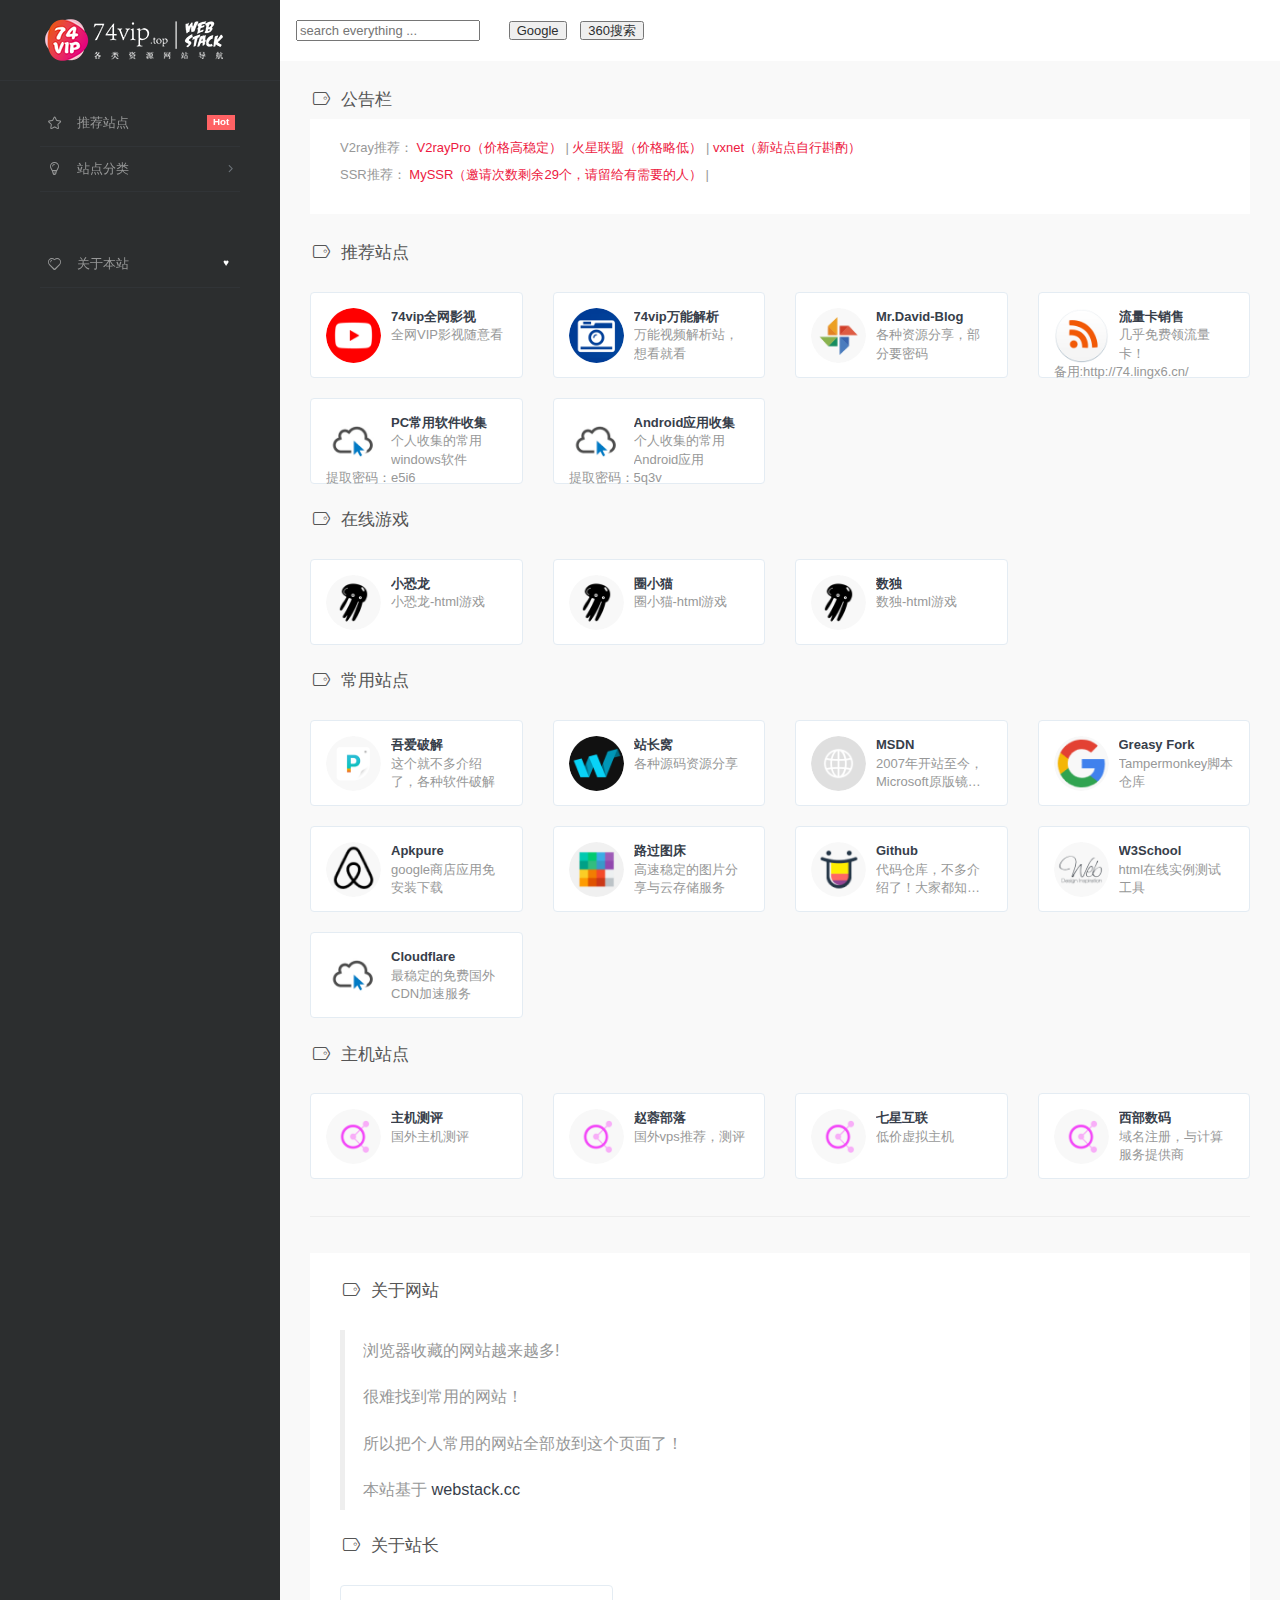
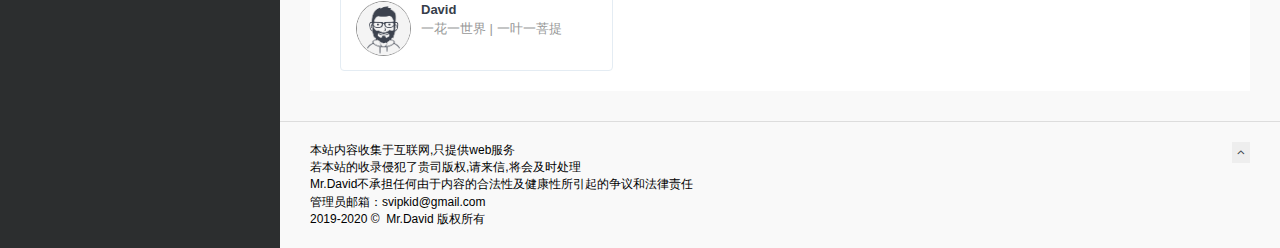
==== commit 29f98f3d: "update" ====
--- a/home.html
+++ b/home.html
@@ -116,12 +116,12 @@
                             </li>
                         </ul>
                     </li>
-					<li>
+					<!-- <li>
                         <a href="#友情链接" class="smooth">
                             <i class="linecons-doc"></i>
                             <span class="title">友情链接</span>
                         </a>
-                    </li>            
+                    </li>   -->          
                     <div class="submit-tag">
                         <a href="#关于网站" class="smooth">
                             <i class="linecons-heart"></i>
@@ -547,9 +547,9 @@
             <br />
 			<!--END 主机站点 -->
 			<!-- 友情链接 -->
-            <h4 class="text-gray"><i class="linecons-tag" style="margin-right: 7px;" id="友情链接"></i>友情链接</h4>
+            <!-- <h4 class="text-gray"><i class="linecons-tag" style="margin-right: 7px;" id="友情链接"></i>友情链接</h4>
             <div class="row">
-                <!-- <div class="col-sm-3">
+                <div class="col-sm-3">
                     <div class="xe-widget xe-conversations box2 label-info" onclick="window.open('https://ds74.top/', '_blank')" data-toggle="tooltip" data-placement="bottom" title="" data-original-title="https://ds74.top/">
                         <div class="xe-comment-entry">
                             <a class="xe-user-img">
@@ -563,7 +563,7 @@
                             </div>
                         </div>
                     </div>
-                </div> -->
+                </div>
 				<div class="col-sm-3">
                     <div class="xe-widget xe-conversations box2 label-info" onclick="window.open('https://www.google.com/', '_blank')" data-toggle="tooltip" data-placement="bottom" title="" data-original-title="https://www.google.com/">
                         <div class="xe-comment-entry">
@@ -610,7 +610,7 @@
                     </div>
                 </div>
             </div>
-            <br />
+            <br /> -->
             <!--END 友情链接 -->
                     <!-- 关于网站 -->
                     <HR></br>
@@ -648,21 +648,6 @@
                                             </div>
                                         </div>
                                     </div>
-									<!-- <div class="col-sm-4">
-                                        <div class="xe-widget xe-conversations box2 label-info" onclick="window.open('https://david.74vip.workers.dev/', '_blank')" data-toggle="tooltip" data-placement="bottom" title="" data-original-title="https://david.74vip.workers.dev/">
-                                            <div class="xe-comment-entry">
-                                                <a class="xe-user-img">
-                                                    <img src="./assets/images/logo-collapsed@2x.png" class="img-circle" width="55">
-                                                </a>
-                                                <div class="xe-comment">
-                                                    <a href="#" class="xe-user-name overflowClip_1">
-                                                        <strong>74vip网站导航</strong>
-                                                    </a>
-                                                    <p class="overflowClip_2"> 另一个备用导航，Cloudflare Workers搭建</p>
-                                                </div>
-                                            </div>
-                                        </div>
-                                    </div> -->
                                 </div> 					
                             </div>
                         </div>
@@ -677,9 +662,9 @@
                     <div class="footer-text">
                         <span style="color:#000;text-align:center;">本站内容收集于互联网,只提供web服务</span><br />
                         <span style="color:#000;text-align:center;">若本站的收录侵犯了贵司版权,请来信,将会及时处理</span><br />
-                        <span style="color:#000;text-align:center;">74vip不承担任何由于内容的合法性及健康性所引起的争议和法律责任</span><br />
-                        <span style="color:#000;text-align:center;">管理员邮箱：91pe.en@gmail.com</span><br />
-                        <span style="color:#000;text-align:center;">2019-2020 &copy;&nbsp; 74vip 版权所有</span>
+                        <span style="color:#000;text-align:center;">Mr.David不承担任何由于内容的合法性及健康性所引起的争议和法律责任</span><br />
+                        <span style="color:#000;text-align:center;">管理员邮箱：svipkid@gmail.com</span><br />
+                        <span style="color:#000;text-align:center;">2019-2020 &copy;&nbsp; Mr.David 版权所有</span>
                         <!--  - Purchase for only <strong>23$</strong> -->
                     </div>
                     <!-- Go to Top Link, just add rel="go-top" to any link to add this functionality -->
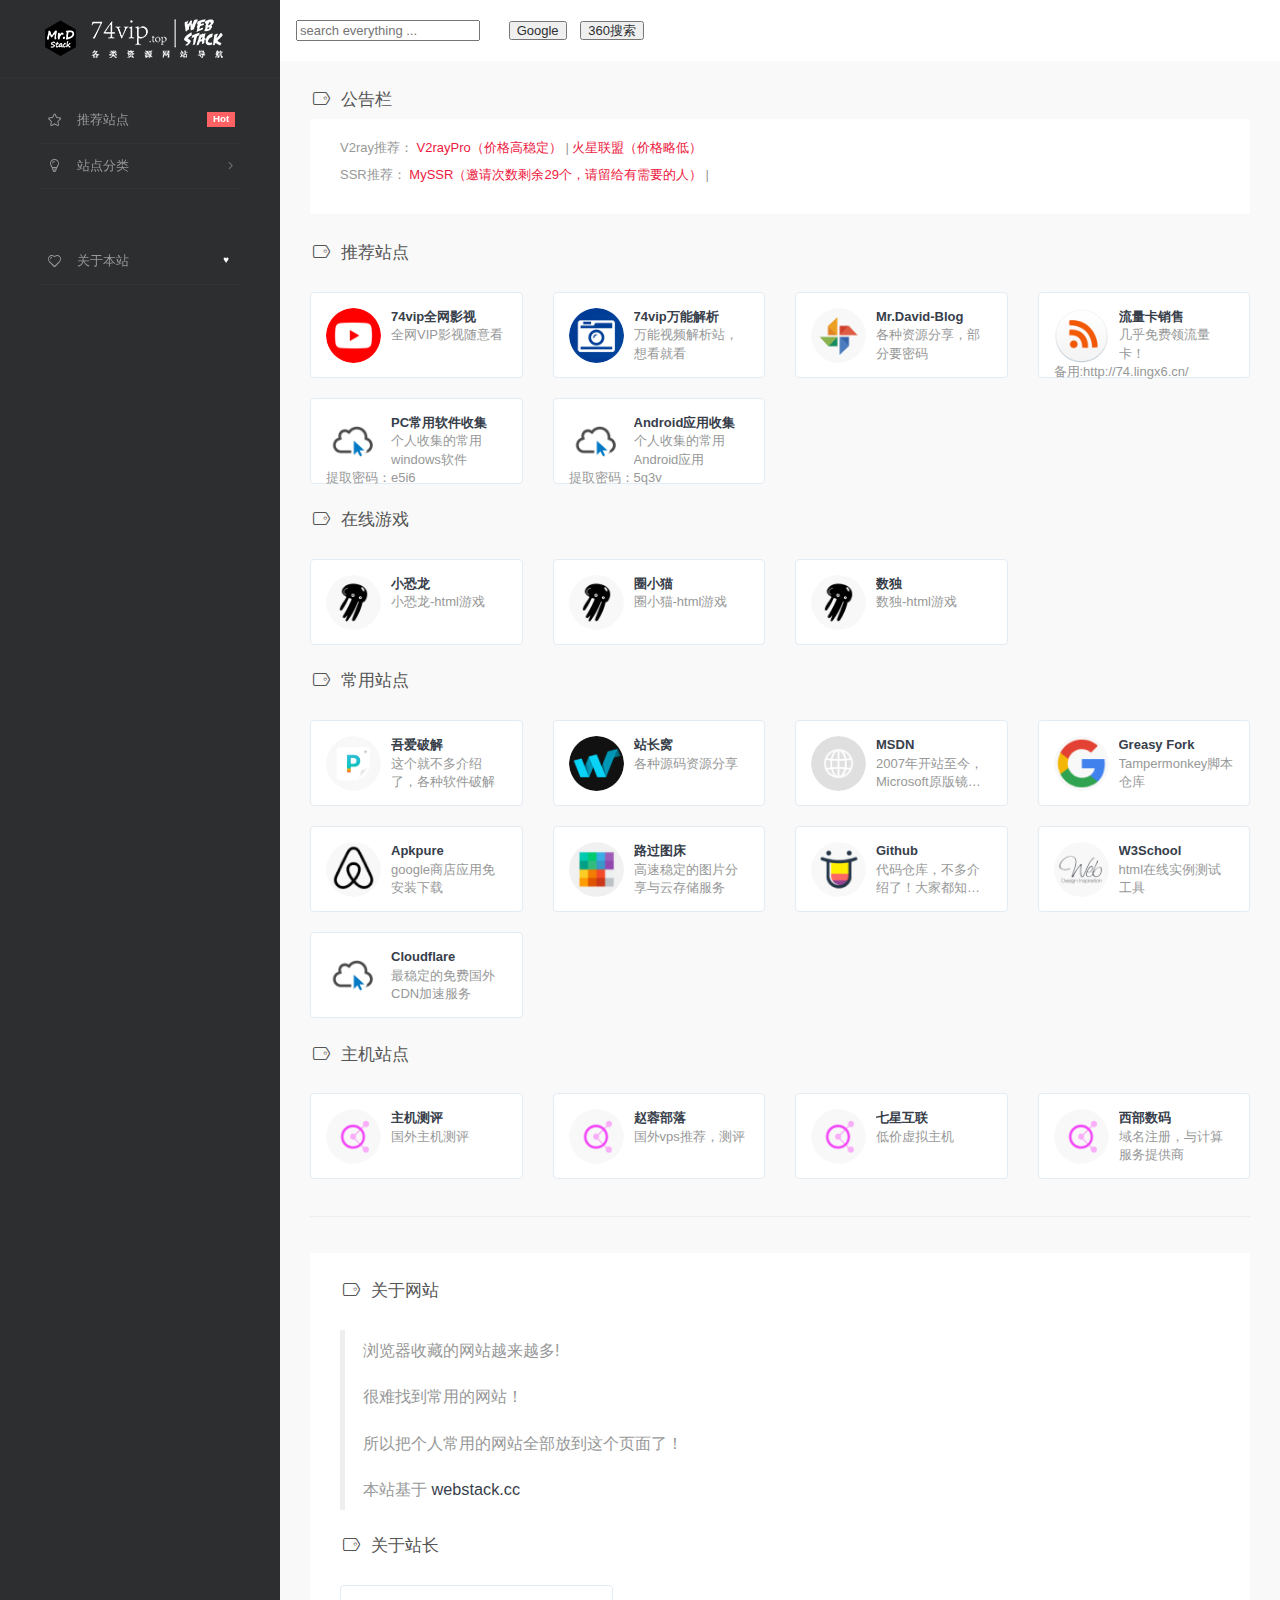
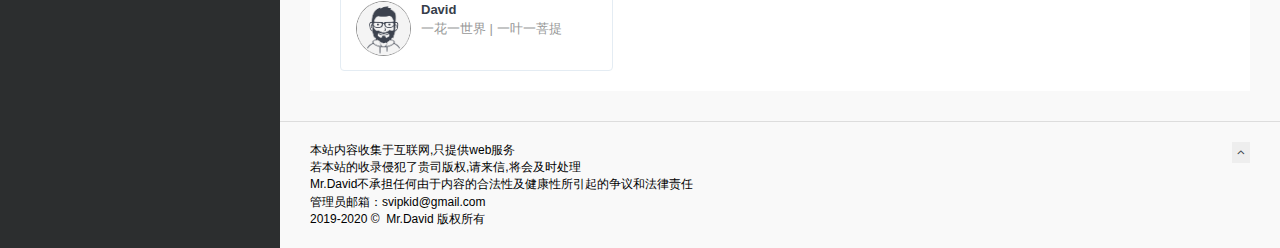
==== commit e9c98f12: "update" ====
--- a/home.html
+++ b/home.html
@@ -166,8 +166,7 @@
                         <div class="panel panel-default">
                             <p>V2ray推荐：
 							<a href="https://v2board.v2ray.life/#/register?code=qhxpjPIZ" target="_blank"><span style="color:#ed1941;" title="略贵">V2rayPro（价格高稳定）</span></a> | 
-							<a href="http://hxlm.org/#/register?code=72Pgcx1k" target="_blank"><span style="color:#ed1941;" title="有不限时间流量套餐">火星联盟（价格略低）</span></a> | 
-							<a href="https://vxnet.co/auth/register?code=6Wbd" target="_blank"><span style="color:#ed1941;" title="新站点">vxnet（新站点自行斟酌）</span></a>
+							<a href="http://hxlm.org/#/register?code=72Pgcx1k" target="_blank"><span style="color:#ed1941;" title="有不限时间流量套餐">火星联盟（价格略低）</span></a>
 							</p>
 							<p>SSR推荐：
 							<a href="https://jsqpro.link/auth/register?code=Xyf0YGMZBJ12" target="_blank"><span style="color:#ed1941;" title="有不限时间的流量套餐">MySSR（邀请次数剩余29个，请留给有需要的人）</span></a> | 
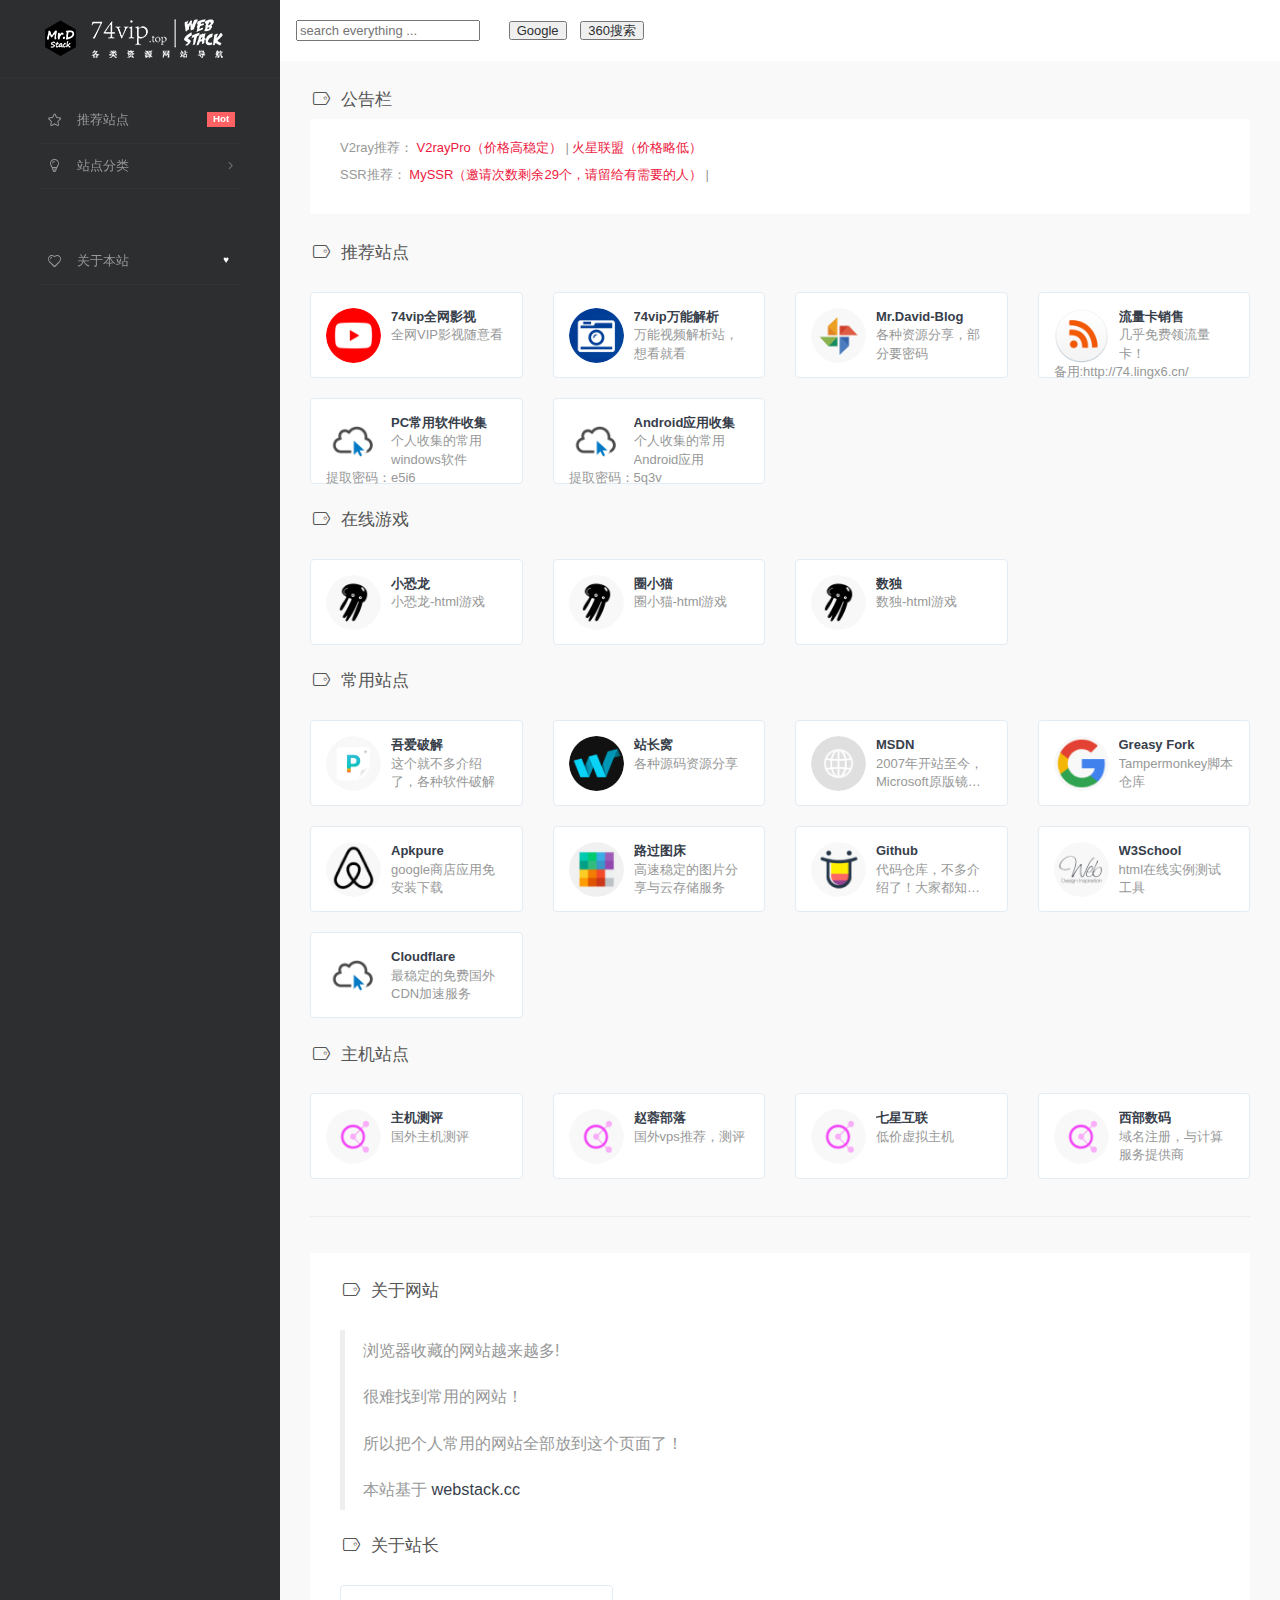
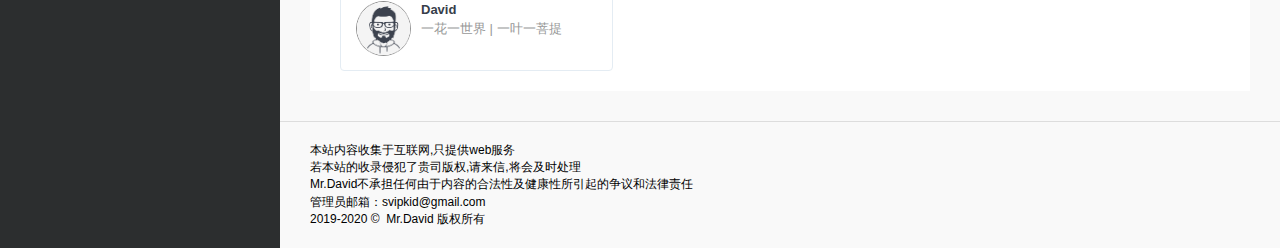
==== commit 59dea019: "update" ====
--- a/home.html
+++ b/home.html
@@ -59,7 +59,7 @@
 			}
 		}
     </script>
-	
+
 </head>
 <body class="page-body">
     <!-- skin-white -->
@@ -121,7 +121,7 @@
                             <i class="linecons-doc"></i>
                             <span class="title">友情链接</span>
                         </a>
-                    </li>   -->          
+                    </li> -->
                     <div class="submit-tag">
                         <a href="#关于网站" class="smooth">
                             <i class="linecons-heart"></i>
@@ -131,7 +131,7 @@
                     </div>
 					<!-- <div style="margin: 10px auto;">
 					    <img src="./assets/images/74vipqr.png" title="扫描二维码，手机浏览器打开">
-					</div>  -->                  
+					</div>  -->
                 </ul>
             </div>
         </div>		
@@ -144,11 +144,6 @@
                     <!-- <li class="hidden-sm hidden-xs">
                         <a href="#" data-toggle="sidebar">
                             <i class="fa-bars"></i>
-                        </a>
-                    </li> -->
-					<!-- <li class="dropdown hover-line language-switcher">
-                        <a href="https://74vip.github.io/md/examples/simple.html" target="_blank">
-                            <img src="./assets/images/md.ico" alt="flag-cn" /> Markdown编辑器
                         </a>
                     </li> -->
 					<li class="dropdown hover-line language-switcher">
@@ -667,11 +662,11 @@
                         <!--  - Purchase for only <strong>23$</strong> -->
                     </div>
                     <!-- Go to Top Link, just add rel="go-top" to any link to add this functionality -->
-                    <div class="go-up">
+<!--                     <div class="go-up">
                         <a href="#" rel="go-top">
-                            <i class="fa-angle-up"></i>
-                        </a>
-                    </div>
+                            <i class="fas fa-angle-up"></i>
+                        </a>
+                    </div> -->
                 </div>
             </footer>
 		</div>
@@ -735,7 +730,6 @@
         pos = $(href).position().top - 30;
     });
     </script>
-	
     <!-- Bottom Scripts -->
     <script src="./assets/js/bootstrap.min.js"></script>
     <script src="./assets/js/TweenMax.min.js"></script>
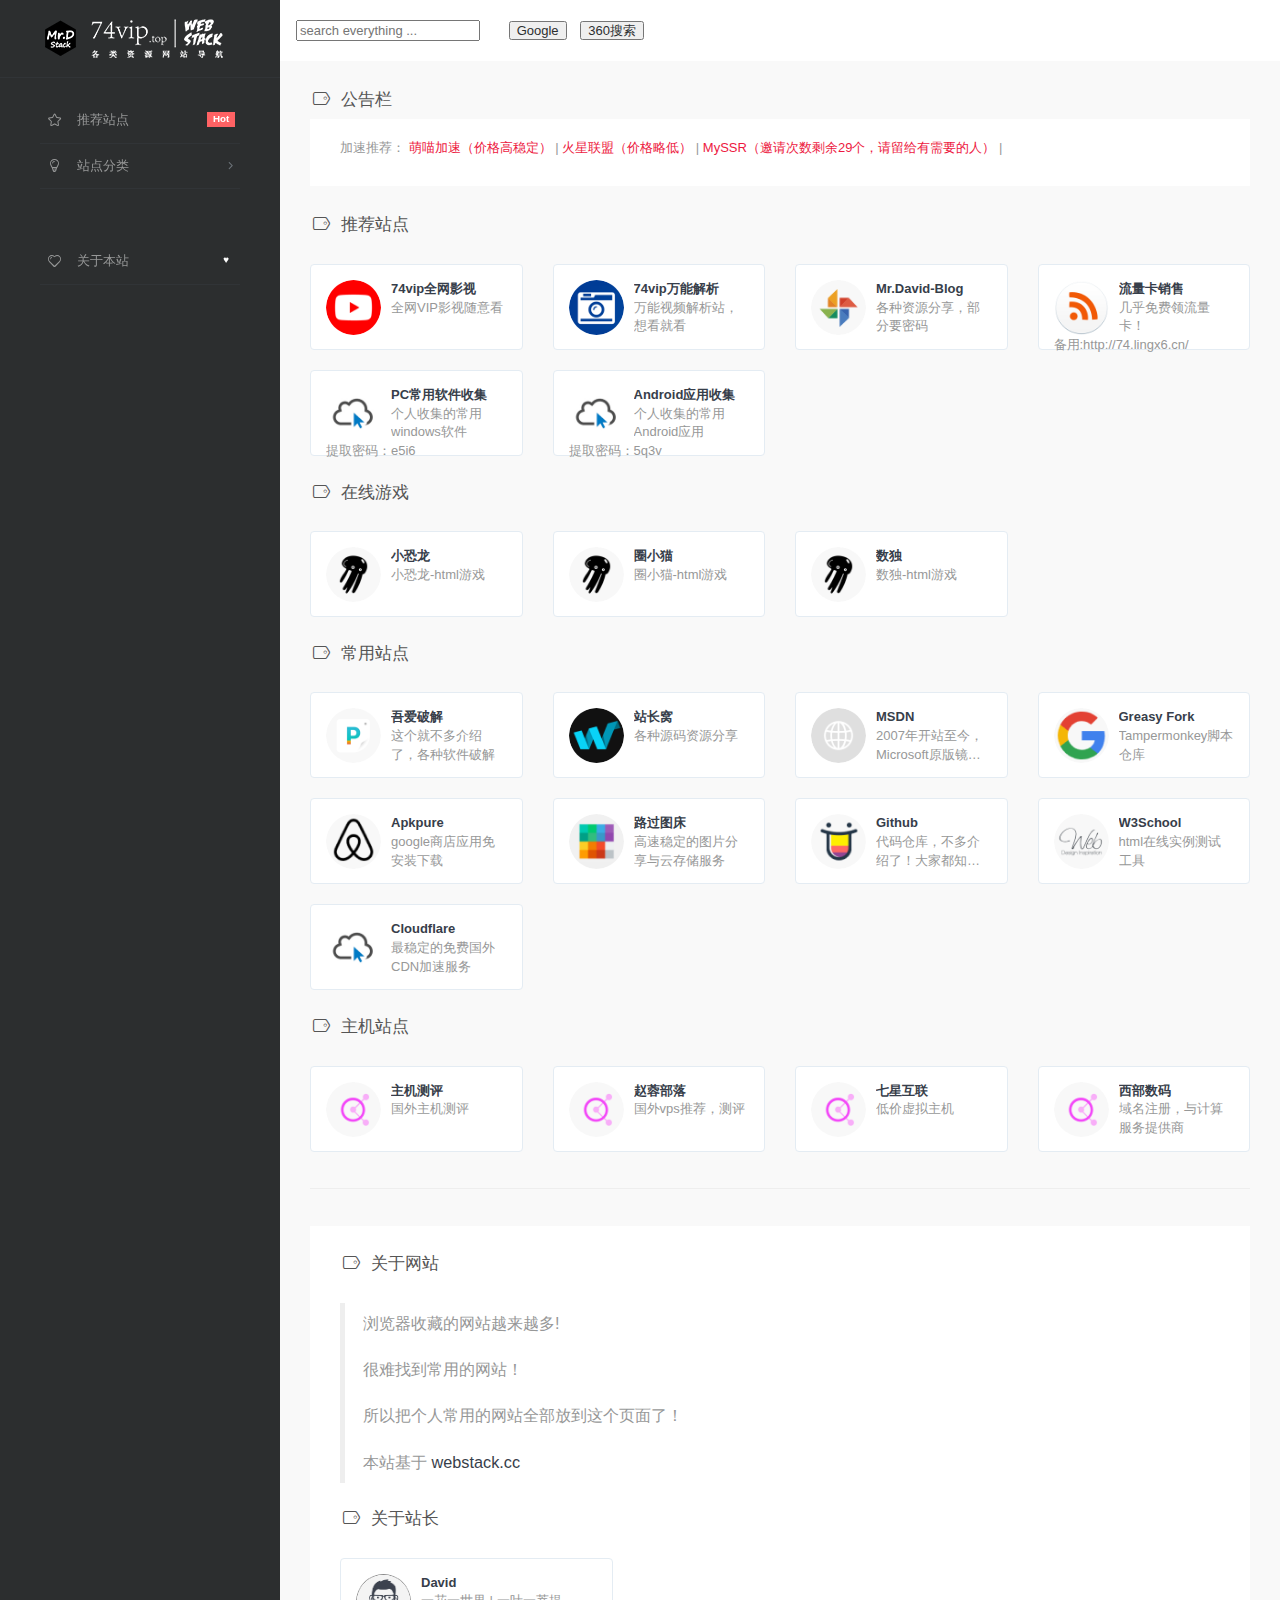
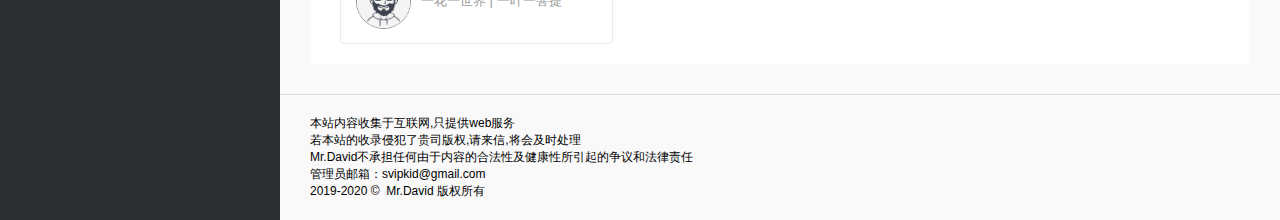
==== commit ea7fae05: "Add files via upload" ====
--- a/home.html
+++ b/home.html
@@ -159,12 +159,10 @@
 			<!-- 公告区 -->
                     <h4 class="text-gray"><i class="linecons-tag" style="margin-right: 7px;" id="公告"></i>公告栏</h4>
                         <div class="panel panel-default">
-                            <p>V2ray推荐：
-							<a href="https://v2board.v2ray.life/#/register?code=qhxpjPIZ" target="_blank"><span style="color:#ed1941;" title="略贵">V2rayPro（价格高稳定）</span></a> | 
-							<a href="http://hxlm.org/#/register?code=72Pgcx1k" target="_blank"><span style="color:#ed1941;" title="有不限时间流量套餐">火星联盟（价格略低）</span></a>
-							</p>
-							<p>SSR推荐：
-							<a href="https://jsqpro.link/auth/register?code=Xyf0YGMZBJ12" target="_blank"><span style="color:#ed1941;" title="有不限时间的流量套餐">MySSR（邀请次数剩余29个，请留给有需要的人）</span></a> | 
+                            <p>加速推荐：
+							<a href="https://portal.meomiao.xyz/#/register?code=qhxpjPIZ" target="_blank"><span style="color:#ed1941;" title="略贵">萌喵加速（价格高稳定）</span></a> | 
+							<a href="http://hxlm.org/#/register?code=72Pgcx1k" target="_blank"><span style="color:#ed1941;" title="有不限时间流量套餐">火星联盟（价格略低）</span></a> | 
+							<a href="https://jsqpro.link/auth/register?code=Xyf0YGMZBJ12" target="_blank"><span style="color:#ed1941;" title="有不限时间的流量套餐">MySSR（邀请次数剩余29个，请留给有需要的人）</span></a> | 							
 							</p>
 						</div>
                     <!-- END公告区 -->
@@ -238,7 +236,7 @@
 			
 			<div class="row">
 				<div class="col-sm-3">
-                    <div class="xe-widget xe-conversations box2 label-info" onclick="window.open('https://www.lanzous.com/b641300/', '_blank')" data-toggle="tooltip" data-placement="bottom" title="" data-original-title="https://www.lanzous.com/b641300/">
+                    <div class="xe-widget xe-conversations box2 label-info" onclick="window.open('https://lanzoui.com/b641300/', '_blank')" data-toggle="tooltip" data-placement="bottom" title="" data-original-title="https://lanzoui.com/b641300/">
                         <div class="xe-comment-entry">
                             <a class="xe-user-img">
                                 <img src="./assets/images/logos/UICloud.png" class="img-circle" width="55">
@@ -255,7 +253,7 @@
                     </div>
                 </div>
 				<div class="col-sm-3">
-                    <div class="xe-widget xe-conversations box2 label-info" onclick="window.open('https://www.lanzous.com/b703807/', '_blank')" data-toggle="tooltip" data-placement="bottom" title="" data-original-title="https://www.lanzous.com/b703807/">
+                    <div class="xe-widget xe-conversations box2 label-info" onclick="window.open('https://lanzoui.com/b703807/', '_blank')" data-toggle="tooltip" data-placement="bottom" title="" data-original-title="https://lanzoui.com/b703807/">
                         <div class="xe-comment-entry">
                             <a class="xe-user-img">
                                 <img src="./assets/images/logos/UICloud.png" class="img-circle" width="55">
